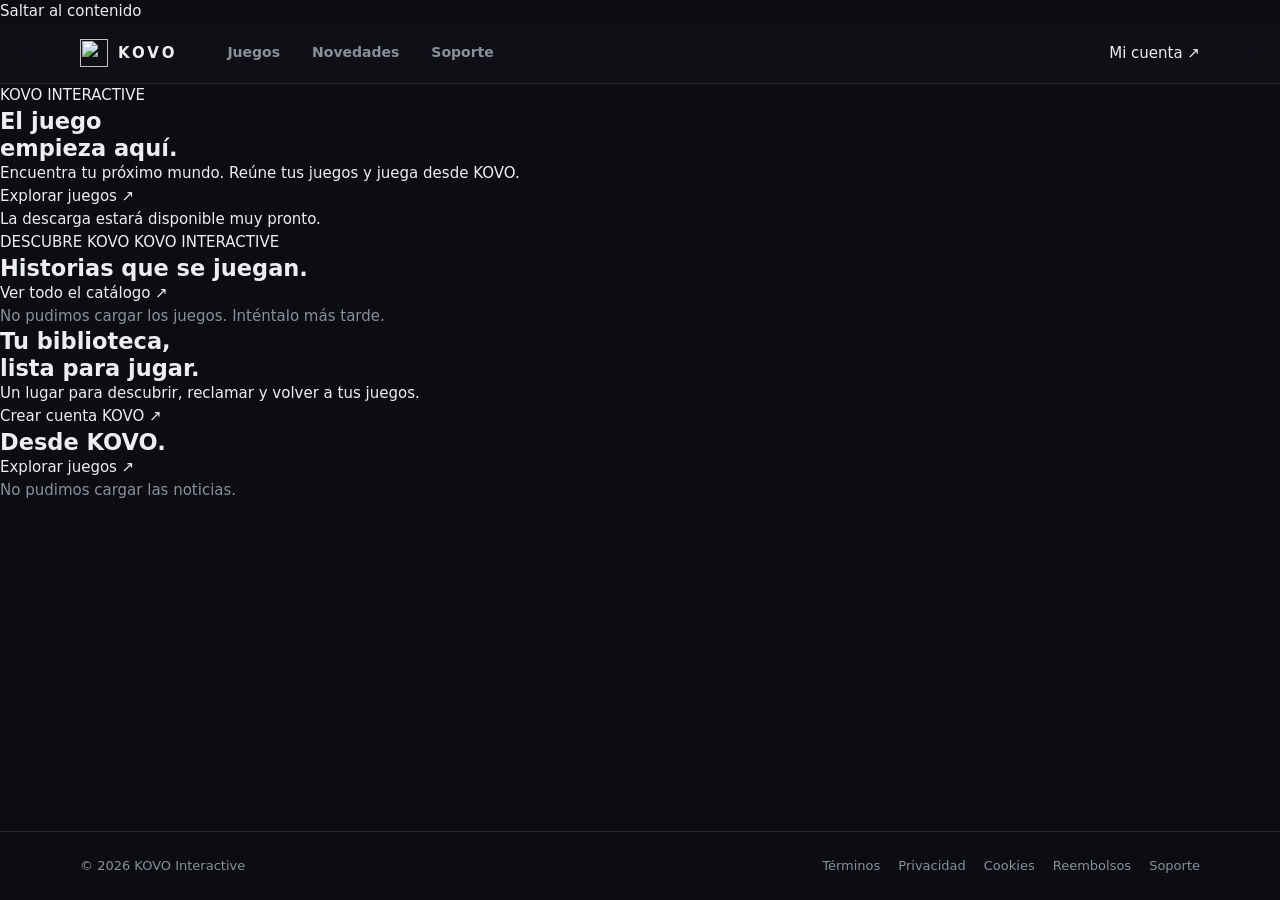
==== index.html @ 7019380d "Actualiza portada y páginas KOVO Rediseño editorial, políticas legales, formularios y conexión al pr" ====
<!doctype html>
<html lang="es">
<head>
<meta charset="utf-8">
<meta http-equiv="Content-Security-Policy" content="default-src 'none'; script-src 'self'; style-src 'self'; img-src 'self' data: https://*.supabase.co; connect-src https://*.supabase.co; base-uri 'none'; form-action 'none'">
<meta name="viewport" content="width=device-width, initial-scale=1">
<meta name="referrer" content="no-referrer">
<meta name="description" content="Descubre los mundos y juegos disponibles en KOVO Interactive.">
<meta name="theme-color" content="#08090b">
<link rel="canonical" href="https://estudio44x.github.io/kovo/">
<title>KOVO Interactive — Juegos para descubrir</title>
<link rel="icon" type="image/png" href="assets/kovo-mark.png">
<link rel="stylesheet" href="css/site.css">
</head>
<body class="home-page">
<a class="skip-link" href="#contenido">Saltar al contenido</a>
<header class="top">
  <div class="wrap">
    <a class="brand" href="index.html" aria-label="KOVO Interactive, inicio"><img src="assets/kovo-mark.png" alt="" width="32" height="32"><span>KOVO</span></a>
    <nav aria-label="Principal"><a href="games.html">Juegos</a><a href="#newswire">Novedades</a><a href="support.html">Soporte</a></nav>
    <div class="right"><a class="account-link" id="nav-account" href="account.html">Mi cuenta <span aria-hidden="true">↗</span></a><a class="header-download" id="header-dl" aria-label="Descargar launcher KOVO" hidden>Launcher <span aria-hidden="true">↓</span></a></div>
  </div>
</header>
<main id="contenido">
  <section class="showreel" aria-label="Juegos destacados">
    <div class="showreel-media" id="showreel-media">
      <img id="showreel-image" src="assets/kovo-wordmark-stage.png" alt="" fetchpriority="high">
      <img class="showreel-mark" src="assets/kovo-launcher-mark.png" alt="" aria-hidden="true">
      <div class="showreel-tone" aria-hidden="true"></div>
    </div>
    <div class="showreel-copy" id="showreel-copy">
      <p class="showreel-label" id="showreel-label">KOVO INTERACTIVE</p>
      <h1 id="showreel-title">El juego<br>empieza aquí.</h1>
      <p class="showreel-description" id="showreel-description">Encuentra tu próximo mundo. Reúne tus juegos y juega desde KOVO.</p>
      <div class="showreel-actions"><a class="pill-action pill-light" href="games.html">Explorar juegos <span aria-hidden="true">↗</span></a><a class="pill-action pill-outline" id="dl" hidden>Descargar launcher <span aria-hidden="true">↓</span></a></div>
      <p class="download-note" id="dl-hint" aria-live="polite"></p>
    </div>
    <div class="showreel-controls" id="showreel-controls" hidden aria-label="Controles de juegos destacados">
      <button class="reel-arrow" id="reel-prev" type="button" aria-label="Juego anterior"><span aria-hidden="true">←</span></button>
      <div class="reel-pagination" id="reel-pagination" role="group" aria-label="Seleccionar juego destacado"></div>
      <button class="reel-arrow" id="reel-next" type="button" aria-label="Siguiente juego"><span aria-hidden="true">→</span></button>
      <button class="reel-toggle" id="reel-toggle" type="button" aria-label="Pausar rotación automática" aria-pressed="false"><span aria-hidden="true">Ⅱ</span></button>
    </div>
    <a class="scroll-hint" href="#worlds"><span>DESCUBRE KOVO</span><span class="scroll-hint-line" aria-hidden="true"></span></a>
    <span class="showreel-count" id="showreel-count" aria-hidden="true">KOVO <span>INTERACTIVE</span></span>
  </section>

  <section class="worlds-section" id="worlds" aria-labelledby="worlds-title">
    <div class="section-intro" data-reveal>
      <h2 id="worlds-title">Historias que se juegan.</h2>
      <a class="text-action compact" href="games.html">Ver todo el catálogo <span aria-hidden="true">↗</span></a>
    </div>
    <div id="featured" class="world-list" aria-live="polite"><p class="loading-line">Cargando juegos <span aria-hidden="true">···</span></p></div>
  </section>

  <section class="library-stage" data-reveal aria-labelledby="library-title">
    <img class="library-wordmark" src="assets/kovo-wordmark-stage.png" alt="" loading="lazy">
    <div class="library-stage-shade" aria-hidden="true"></div>
    <div class="library-stage-copy"><h2 id="library-title">Tu biblioteca,<br>lista para jugar.</h2><p>Un lugar para descubrir, reclamar y volver a tus juegos.</p><a class="pill-action pill-light" href="account.html">Crear cuenta KOVO <span aria-hidden="true">↗</span></a></div>
  </section>

  <section class="dispatch-section" id="newswire" aria-labelledby="dispatch-title">
    <div class="section-intro" data-reveal><h2 id="dispatch-title">Desde KOVO.</h2><a class="text-action compact" href="games.html">Explorar juegos <span aria-hidden="true">↗</span></a></div>
    <div id="news" class="dispatch-list" aria-live="polite"><p class="loading-line">Cargando novedades <span aria-hidden="true">···</span></p></div>
  </section>
</main>
<footer><div class="wrap"><span>&copy; 2026 KOVO Interactive</span><nav aria-label="Información"><a href="legal.html#terminos">Términos</a><a href="legal.html#privacidad">Privacidad</a><a href="legal.html#cookies">Cookies</a><a href="legal.html#reembolsos">Reembolsos</a><a href="support.html">Soporte</a><a id="discord-link" href="#">Discord</a></nav></div></footer>
<script src="js/config.js"></script><script src="js/api.js"></script><script src="js/home.js"></script>
</body>
</html>
---- css/site.css ----
:root{
  --bg:#0c0d10;--bg2:#111216;--card:#16171c;--card2:#1d1f25;--line:#262830;--line2:#33363f;
  --txt:#eceef2;--mut:#8b8f9a;--acc:#4c8dff;--acc2:#6aa0ff;--ok:#3fb950;--err:#f85149;--r:8px;
  --ease:cubic-bezier(.22,1,.36,1);
}
*{box-sizing:border-box;margin:0;padding:0}
html{scroll-behavior:smooth}
body{background:var(--bg);color:var(--txt);font:15px/1.55 'Segoe UI',system-ui,-apple-system,sans-serif;min-height:100vh;display:flex;flex-direction:column}
img{display:block;max-width:100%}
a{color:inherit;text-decoration:none}
button{font:inherit;color:inherit;background:none;border:0;cursor:pointer}
main{flex:1}
.wrap{width:min(1120px,100% - 40px);margin-inline:auto}
.muted{color:var(--mut)}
h1,h2,h3{line-height:1.2}

/* Barra superior */
.top{position:sticky;top:0;z-index:20;background:rgba(17,18,22,.88);backdrop-filter:blur(12px);border-bottom:1px solid var(--line)}
.top .wrap{display:flex;align-items:center;gap:28px;height:60px}
.brand{display:flex;align-items:center;gap:10px;font-weight:700;letter-spacing:.2em}
.brand img{width:28px;height:28px}
.top nav{display:flex;gap:4px;margin-left:8px}
.top nav a{padding:8px 14px;border-radius:6px;color:var(--mut);font-weight:600;font-size:14px;transition:color .2s,background .2s}
.top nav a:hover,.top nav a[aria-current]{color:var(--txt)}
.top nav a[aria-current]{background:var(--card2)}
.top .right{margin-left:auto;display:flex;gap:10px;align-items:center}

/* Botones */
.btn{display:inline-flex;align-items:center;justify-content:center;padding:11px 22px;border-radius:6px;font-weight:600;background:var(--card2);border:1px solid var(--line2);transition:background .2s,transform .15s,border-color .2s;cursor:pointer}
.btn:hover{background:#262830;border-color:#454955}
.btn:active{transform:scale(.98)}
.btn.primary{background:var(--acc);border-color:var(--acc);color:#06142e}
.btn.primary:hover{background:var(--acc2);border-color:var(--acc2)}
.btn.small{padding:7px 14px;font-size:13px}
.btn.block{width:100%}
.btn[disabled],.btn.disabled{opacity:.45;pointer-events:none}
.link{color:var(--mut);font-size:14px;transition:color .2s}
.link:hover{color:var(--txt)}
.link[disabled]{opacity:.5;pointer-events:none}

/* Inicio */
.hero{position:relative;overflow:hidden;padding:96px 0 84px;border-bottom:1px solid var(--line);background:linear-gradient(160deg,#14161c,#0c0d10)}
.hero::before{content:'';position:absolute;inset:0;background:repeating-linear-gradient(115deg,transparent 0 46px,rgba(255,255,255,.025) 46px 47px)}
.hero .wrap{position:relative;display:flex;flex-direction:column;gap:18px;animation:rise .7s var(--ease) both}
.eyebrow{color:var(--acc);font-size:12px;font-weight:700;letter-spacing:.2em;text-transform:uppercase}
.hero h1{font-size:clamp(34px,6vw,60px);font-weight:700;max-width:760px}
.lead{color:#c3c6ce;font-size:18px;max-width:560px}
.cta{display:flex;gap:12px;flex-wrap:wrap;margin-top:8px}
.block{padding:56px 0 8px}
.block h2{font-size:22px;margin-bottom:20px}
.feats{display:grid;grid-template-columns:repeat(auto-fit,minmax(240px,1fr));gap:16px}
.feat{background:var(--card);border:1px solid var(--line);border-radius:var(--r);padding:22px}
.feat h3{font-size:16px;margin-bottom:6px}.feat p{color:var(--mut);font-size:14px}
@keyframes rise{from{opacity:0;transform:translateY(14px)}to{opacity:1;transform:none}}

/* Tarjetas */
.grid{display:grid;grid-template-columns:repeat(auto-fill,minmax(240px,1fr));gap:18px}
.grid.small{grid-template-columns:repeat(auto-fill,minmax(170px,1fr));gap:14px}
.card{background:var(--card);border:1px solid var(--line);border-radius:var(--r);overflow:hidden;display:flex;flex-direction:column;transition:transform .25s var(--ease),border-color .25s}
a.card:hover,.card:hover{transform:translateY(-3px);border-color:var(--line2)}
.cover{position:relative;aspect-ratio:3/4;overflow:hidden;background:var(--card2)}
.grid.small .cover{aspect-ratio:16/10}
.cover img{width:100%;height:100%;object-fit:cover;transition:transform .5s var(--ease)}
.card:hover .cover img{transform:scale(1.04)}
.ph{display:grid;place-items:center;width:100%;height:100%;background:var(--card2);color:var(--mut);font-weight:700;font-size:34px}
.badge{position:absolute;top:10px;left:10px;font-size:10.5px;font-weight:700;padding:3px 9px;border-radius:3px;background:rgba(12,13,16,.85);letter-spacing:.08em;text-transform:uppercase}
.badge.free{background:#e6eaf0;color:#0c0d10}
.body{padding:14px;display:flex;flex-direction:column;gap:5px;flex:1}
.body h3{font-size:16px}.meta{color:var(--mut);font-size:13px}.desc{color:var(--mut);font-size:13px;flex:1}
.row{display:flex;align-items:center;justify-content:space-between;gap:10px;margin-top:8px}
.price{font-weight:600}
.tag{font-size:12px;color:var(--mut);border:1px solid var(--line2);border-radius:4px;padding:3px 8px}
.news{display:grid;grid-template-columns:repeat(auto-fit,minmax(280px,1fr));gap:16px}
.news-item{background:var(--card);border:1px solid var(--line);border-radius:var(--r);padding:20px}
.news-item time{color:var(--acc);font-size:12px;font-weight:700;letter-spacing:.1em}
.news-item h3{margin:6px 0;font-size:17px}.news-item p{color:var(--mut);font-size:14px}

/* Páginas internas */
.page{padding:44px 0 24px}
.page h1{font-size:30px;margin-bottom:6px}
.chips{display:flex;gap:8px;margin:20px 0 24px;flex-wrap:wrap}
.chip{padding:7px 16px;border-radius:999px;border:1px solid var(--line2);color:var(--mut);font-weight:600;font-size:14px;transition:all .2s}
.chip:hover{color:var(--txt)}.chip.on{background:var(--card2);color:var(--txt);border-color:var(--acc)}
.note{min-height:22px;margin-bottom:10px;font-size:14px}.note.ok{color:var(--ok)}.note.err{color:var(--err)}

/* Cuenta */
.narrow{width:min(440px,100% - 40px);margin:48px auto}
.panel{background:var(--card);border:1px solid var(--line);border-radius:var(--r);padding:26px;display:flex;flex-direction:column;gap:14px;animation:rise .4s var(--ease) both}
.panel h1{font-size:24px}.panel h2{font-size:18px}
.lbl{display:flex;flex-direction:column;gap:6px;font-size:12px;color:var(--mut);letter-spacing:.06em;text-transform:uppercase}
.field{width:100%;padding:11px 13px;border-radius:6px;background:var(--bg);border:1px solid var(--line2);color:var(--txt);font:inherit;font-size:15px;outline:none;transition:border-color .2s}
.field:focus{border-color:var(--acc)}
.field.code{font-size:20px;letter-spacing:.4em;text-align:center}
.field.upper{text-transform:uppercase}
.form-msg{min-height:18px;font-size:13.5px;color:var(--err)}.form-msg.ok{color:var(--ok)}
.links{display:flex;justify-content:space-between;gap:12px}
.dash{display:grid;grid-template-columns:1fr 1fr;gap:18px}
.dash .wide{grid-column:1/-1}
.row-btn{display:flex;gap:10px;flex-wrap:wrap}
.inline{display:flex;gap:10px;align-items:flex-end}.inline .lbl{flex:1}
details{background:var(--card);border:1px solid var(--line);border-radius:var(--r);padding:16px 20px;margin-bottom:10px}
summary{cursor:pointer;font-weight:600}
details p{color:var(--mut);margin-top:10px}
.prose{width:min(760px,100% - 40px)}
.legal h2{font-size:18px;margin:22px 0 6px}.legal p{color:var(--mut)}

/* Pie */
footer{border-top:1px solid var(--line);margin-top:64px;padding:24px 0;color:var(--mut);font-size:13px}
footer .wrap{display:flex;justify-content:space-between;gap:16px;flex-wrap:wrap}
footer nav{display:flex;gap:18px}
footer a:hover{color:var(--txt)}

@media (max-width:760px){
  .top .wrap{flex-wrap:wrap;height:auto;padding:10px 0;gap:6px 12px}
  .top nav{order:3;width:100%;margin:0;overflow-x:auto}
  .hero{padding:64px 0 56px}
  .dash{grid-template-columns:1fr}
  .inline{flex-direction:column;align-items:stretch}
}
@media (prefers-reduced-motion:reduce){*{animation:none!important;transition:none!important}}
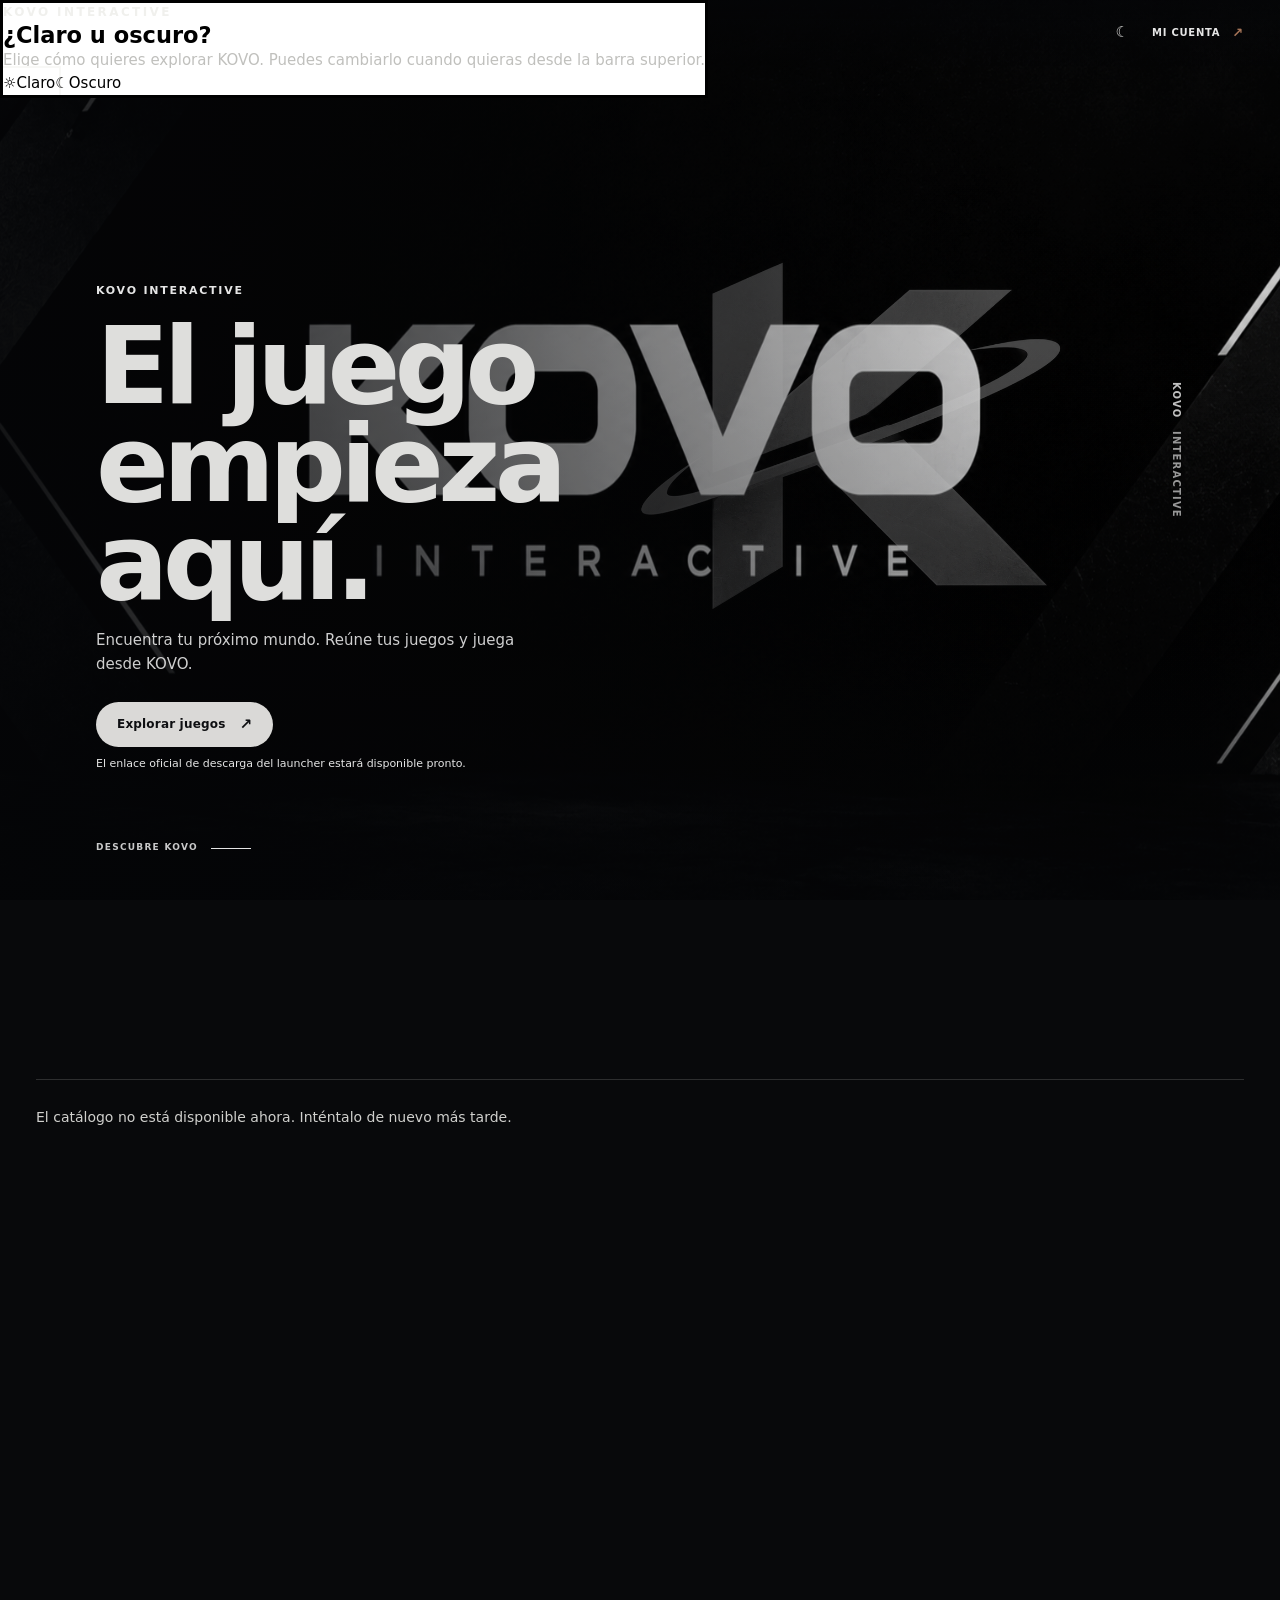
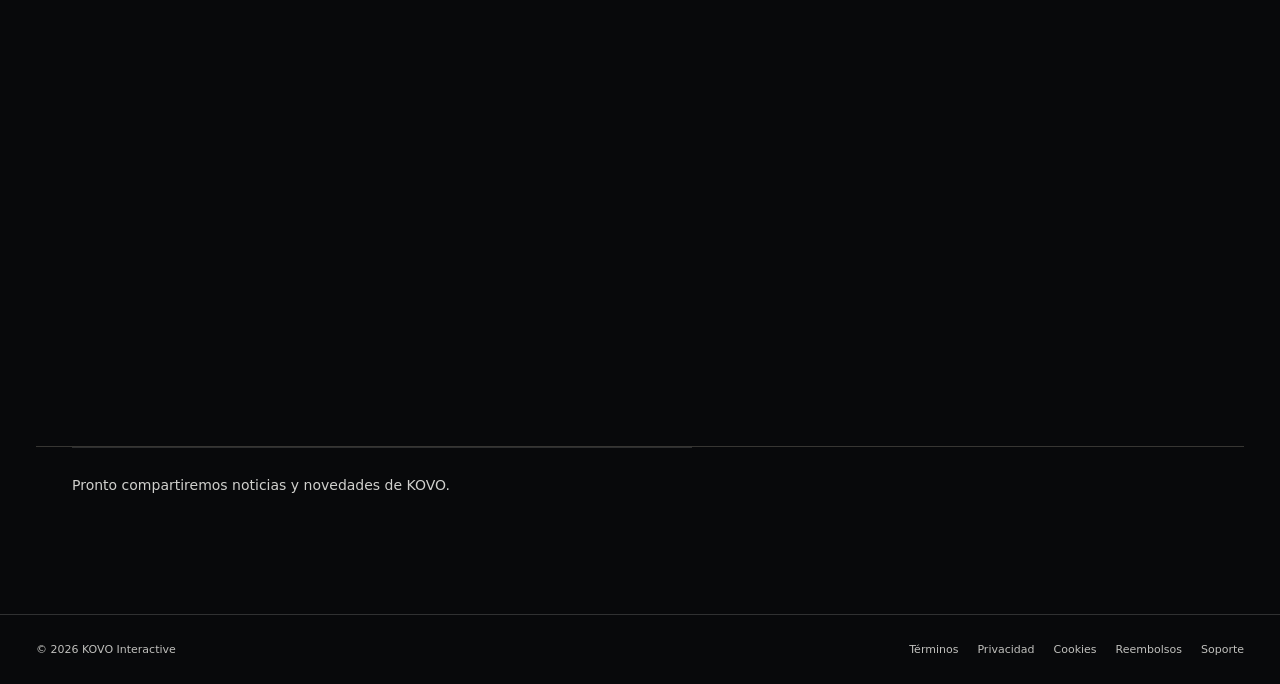
==== commit e49bff14: "Improve account dashboard and add theme choice" ====
--- a/index.html
+++ b/index.html
@@ -10,6 +10,7 @@
 <link rel="canonical" href="https://estudio44x.github.io/kovo/">
 <title>KOVO Interactive — Juegos para descubrir</title>
 <link rel="icon" type="image/png" href="assets/kovo-mark.png">
+<script src="js/theme.js"></script>
 <link rel="stylesheet" href="css/site.css">
 </head>
 <body class="home-page">
@@ -68,3 +69,4 @@
 <script src="js/config.js"></script><script src="js/api.js"></script><script src="js/home.js"></script>
 </body>
 </html>
+
--- a/css/site.css
+++ b/css/site.css
@@ -1,120 +1,457 @@
-:root{
-  --bg:#0c0d10;--bg2:#111216;--card:#16171c;--card2:#1d1f25;--line:#262830;--line2:#33363f;
-  --txt:#eceef2;--mut:#8b8f9a;--acc:#4c8dff;--acc2:#6aa0ff;--ok:#3fb950;--err:#f85149;--r:8px;
-  --ease:cubic-bezier(.22,1,.36,1);
-}
-*{box-sizing:border-box;margin:0;padding:0}
-html{scroll-behavior:smooth}
-body{background:var(--bg);color:var(--txt);font:15px/1.55 'Segoe UI',system-ui,-apple-system,sans-serif;min-height:100vh;display:flex;flex-direction:column}
-img{display:block;max-width:100%}
-a{color:inherit;text-decoration:none}
-button{font:inherit;color:inherit;background:none;border:0;cursor:pointer}
-main{flex:1}
-.wrap{width:min(1120px,100% - 40px);margin-inline:auto}
-.muted{color:var(--mut)}
-h1,h2,h3{line-height:1.2}
-
-/* Barra superior */
-.top{position:sticky;top:0;z-index:20;background:rgba(17,18,22,.88);backdrop-filter:blur(12px);border-bottom:1px solid var(--line)}
-.top .wrap{display:flex;align-items:center;gap:28px;height:60px}
-.brand{display:flex;align-items:center;gap:10px;font-weight:700;letter-spacing:.2em}
-.brand img{width:28px;height:28px}
-.top nav{display:flex;gap:4px;margin-left:8px}
-.top nav a{padding:8px 14px;border-radius:6px;color:var(--mut);font-weight:600;font-size:14px;transition:color .2s,background .2s}
-.top nav a:hover,.top nav a[aria-current]{color:var(--txt)}
-.top nav a[aria-current]{background:var(--card2)}
-.top .right{margin-left:auto;display:flex;gap:10px;align-items:center}
-
-/* Botones */
-.btn{display:inline-flex;align-items:center;justify-content:center;padding:11px 22px;border-radius:6px;font-weight:600;background:var(--card2);border:1px solid var(--line2);transition:background .2s,transform .15s,border-color .2s;cursor:pointer}
-.btn:hover{background:#262830;border-color:#454955}
-.btn:active{transform:scale(.98)}
-.btn.primary{background:var(--acc);border-color:var(--acc);color:#06142e}
-.btn.primary:hover{background:var(--acc2);border-color:var(--acc2)}
-.btn.small{padding:7px 14px;font-size:13px}
-.btn.block{width:100%}
-.btn[disabled],.btn.disabled{opacity:.45;pointer-events:none}
-.link{color:var(--mut);font-size:14px;transition:color .2s}
-.link:hover{color:var(--txt)}
-.link[disabled]{opacity:.5;pointer-events:none}
-
-/* Inicio */
-.hero{position:relative;overflow:hidden;padding:96px 0 84px;border-bottom:1px solid var(--line);background:linear-gradient(160deg,#14161c,#0c0d10)}
-.hero::before{content:'';position:absolute;inset:0;background:repeating-linear-gradient(115deg,transparent 0 46px,rgba(255,255,255,.025) 46px 47px)}
-.hero .wrap{position:relative;display:flex;flex-direction:column;gap:18px;animation:rise .7s var(--ease) both}
-.eyebrow{color:var(--acc);font-size:12px;font-weight:700;letter-spacing:.2em;text-transform:uppercase}
-.hero h1{font-size:clamp(34px,6vw,60px);font-weight:700;max-width:760px}
-.lead{color:#c3c6ce;font-size:18px;max-width:560px}
-.cta{display:flex;gap:12px;flex-wrap:wrap;margin-top:8px}
-.block{padding:56px 0 8px}
-.block h2{font-size:22px;margin-bottom:20px}
-.feats{display:grid;grid-template-columns:repeat(auto-fit,minmax(240px,1fr));gap:16px}
-.feat{background:var(--card);border:1px solid var(--line);border-radius:var(--r);padding:22px}
-.feat h3{font-size:16px;margin-bottom:6px}.feat p{color:var(--mut);font-size:14px}
-@keyframes rise{from{opacity:0;transform:translateY(14px)}to{opacity:1;transform:none}}
-
-/* Tarjetas */
-.grid{display:grid;grid-template-columns:repeat(auto-fill,minmax(240px,1fr));gap:18px}
-.grid.small{grid-template-columns:repeat(auto-fill,minmax(170px,1fr));gap:14px}
-.card{background:var(--card);border:1px solid var(--line);border-radius:var(--r);overflow:hidden;display:flex;flex-direction:column;transition:transform .25s var(--ease),border-color .25s}
-a.card:hover,.card:hover{transform:translateY(-3px);border-color:var(--line2)}
-.cover{position:relative;aspect-ratio:3/4;overflow:hidden;background:var(--card2)}
-.grid.small .cover{aspect-ratio:16/10}
-.cover img{width:100%;height:100%;object-fit:cover;transition:transform .5s var(--ease)}
-.card:hover .cover img{transform:scale(1.04)}
-.ph{display:grid;place-items:center;width:100%;height:100%;background:var(--card2);color:var(--mut);font-weight:700;font-size:34px}
-.badge{position:absolute;top:10px;left:10px;font-size:10.5px;font-weight:700;padding:3px 9px;border-radius:3px;background:rgba(12,13,16,.85);letter-spacing:.08em;text-transform:uppercase}
-.badge.free{background:#e6eaf0;color:#0c0d10}
-.body{padding:14px;display:flex;flex-direction:column;gap:5px;flex:1}
-.body h3{font-size:16px}.meta{color:var(--mut);font-size:13px}.desc{color:var(--mut);font-size:13px;flex:1}
-.row{display:flex;align-items:center;justify-content:space-between;gap:10px;margin-top:8px}
-.price{font-weight:600}
-.tag{font-size:12px;color:var(--mut);border:1px solid var(--line2);border-radius:4px;padding:3px 8px}
-.news{display:grid;grid-template-columns:repeat(auto-fit,minmax(280px,1fr));gap:16px}
-.news-item{background:var(--card);border:1px solid var(--line);border-radius:var(--r);padding:20px}
-.news-item time{color:var(--acc);font-size:12px;font-weight:700;letter-spacing:.1em}
-.news-item h3{margin:6px 0;font-size:17px}.news-item p{color:var(--mut);font-size:14px}
-
-/* Páginas internas */
-.page{padding:44px 0 24px}
-.page h1{font-size:30px;margin-bottom:6px}
-.chips{display:flex;gap:8px;margin:20px 0 24px;flex-wrap:wrap}
-.chip{padding:7px 16px;border-radius:999px;border:1px solid var(--line2);color:var(--mut);font-weight:600;font-size:14px;transition:all .2s}
-.chip:hover{color:var(--txt)}.chip.on{background:var(--card2);color:var(--txt);border-color:var(--acc)}
-.note{min-height:22px;margin-bottom:10px;font-size:14px}.note.ok{color:var(--ok)}.note.err{color:var(--err)}
-
-/* Cuenta */
-.narrow{width:min(440px,100% - 40px);margin:48px auto}
-.panel{background:var(--card);border:1px solid var(--line);border-radius:var(--r);padding:26px;display:flex;flex-direction:column;gap:14px;animation:rise .4s var(--ease) both}
-.panel h1{font-size:24px}.panel h2{font-size:18px}
-.lbl{display:flex;flex-direction:column;gap:6px;font-size:12px;color:var(--mut);letter-spacing:.06em;text-transform:uppercase}
-.field{width:100%;padding:11px 13px;border-radius:6px;background:var(--bg);border:1px solid var(--line2);color:var(--txt);font:inherit;font-size:15px;outline:none;transition:border-color .2s}
-.field:focus{border-color:var(--acc)}
-.field.code{font-size:20px;letter-spacing:.4em;text-align:center}
-.field.upper{text-transform:uppercase}
-.form-msg{min-height:18px;font-size:13.5px;color:var(--err)}.form-msg.ok{color:var(--ok)}
-.links{display:flex;justify-content:space-between;gap:12px}
-.dash{display:grid;grid-template-columns:1fr 1fr;gap:18px}
-.dash .wide{grid-column:1/-1}
-.row-btn{display:flex;gap:10px;flex-wrap:wrap}
-.inline{display:flex;gap:10px;align-items:flex-end}.inline .lbl{flex:1}
-details{background:var(--card);border:1px solid var(--line);border-radius:var(--r);padding:16px 20px;margin-bottom:10px}
-summary{cursor:pointer;font-weight:600}
-details p{color:var(--mut);margin-top:10px}
-.prose{width:min(760px,100% - 40px)}
-.legal h2{font-size:18px;margin:22px 0 6px}.legal p{color:var(--mut)}
-
-/* Pie */
-footer{border-top:1px solid var(--line);margin-top:64px;padding:24px 0;color:var(--mut);font-size:13px}
-footer .wrap{display:flex;justify-content:space-between;gap:16px;flex-wrap:wrap}
-footer nav{display:flex;gap:18px}
-footer a:hover{color:var(--txt)}
-
-@media (max-width:760px){
-  .top .wrap{flex-wrap:wrap;height:auto;padding:10px 0;gap:6px 12px}
-  .top nav{order:3;width:100%;margin:0;overflow-x:auto}
-  .hero{padding:64px 0 56px}
-  .dash{grid-template-columns:1fr}
-  .inline{flex-direction:column;align-items:stretch}
-}
-@media (prefers-reduced-motion:reduce){*{animation:none!important;transition:none!important}}
+:root{
+  --bg:#0c0d10;--bg2:#111216;--card:#16171c;--card2:#1d1f25;--line:#262830;--line2:#33363f;
+  --txt:#eceef2;--mut:#8b8f9a;--acc:#4c8dff;--acc2:#6aa0ff;--ok:#3fb950;--err:#f85149;--r:8px;
+  --ease:cubic-bezier(.22,1,.36,1);
+}
+*{box-sizing:border-box;margin:0;padding:0}
+html{scroll-behavior:smooth}
+body{background:var(--bg);color:var(--txt);font:15px/1.55 'Segoe UI',system-ui,-apple-system,sans-serif;min-height:100vh;display:flex;flex-direction:column}
+img{display:block;max-width:100%}
+a{color:inherit;text-decoration:none}
+button{font:inherit;color:inherit;background:none;border:0;cursor:pointer}
+main{flex:1}
+.wrap{width:min(1120px,100% - 40px);margin-inline:auto}
+.muted{color:var(--mut)}
+h1,h2,h3{line-height:1.2}
+
+/* Barra superior */
+.top{position:sticky;top:0;z-index:20;background:rgba(17,18,22,.88);backdrop-filter:blur(12px);border-bottom:1px solid var(--line)}
+.top .wrap{display:flex;align-items:center;gap:28px;height:60px}
+.brand{display:flex;align-items:center;gap:10px;font-weight:700;letter-spacing:.2em}
+.brand img{width:28px;height:28px}
+.top nav{display:flex;gap:4px;margin-left:8px}
+.top nav a{padding:8px 14px;border-radius:6px;color:var(--mut);font-weight:600;font-size:14px;transition:color .2s,background .2s}
+.top nav a:hover,.top nav a[aria-current]{color:var(--txt)}
+.top nav a[aria-current]{background:var(--card2)}
+.top .right{margin-left:auto;display:flex;gap:10px;align-items:center}
+
+/* Botones */
+.btn{display:inline-flex;align-items:center;justify-content:center;padding:11px 22px;border-radius:6px;font-weight:600;background:var(--card2);border:1px solid var(--line2);transition:background .2s,transform .15s,border-color .2s;cursor:pointer}
+.btn:hover{background:#262830;border-color:#454955}
+.btn:active{transform:scale(.98)}
+.btn.primary{background:var(--acc);border-color:var(--acc);color:#06142e}
+.btn.primary:hover{background:var(--acc2);border-color:var(--acc2)}
+.btn.small{padding:7px 14px;font-size:13px}
+.btn.block{width:100%}
+.btn[disabled],.btn.disabled{opacity:.45;pointer-events:none}
+.link{color:var(--mut);font-size:14px;transition:color .2s}
+.link:hover{color:var(--txt)}
+.link[disabled]{opacity:.5;pointer-events:none}
+
+/* Inicio */
+.hero{position:relative;overflow:hidden;padding:96px 0 84px;border-bottom:1px solid var(--line);background:linear-gradient(160deg,#14161c,#0c0d10)}
+.hero::before{content:'';position:absolute;inset:0}
+.hero .wrap{position:relative;display:flex;flex-direction:column;gap:18px}
+.eyebrow{color:var(--acc);font-size:12px;font-weight:700;letter-spacing:.2em;text-transform:uppercase}
+.hero h1{font-size:clamp(34px,6vw,60px);font-weight:700;max-width:760px}
+.lead{color:#c3c6ce;font-size:18px;max-width:560px}
+.cta{display:flex;gap:12px;flex-wrap:wrap;margin-top:8px}
+.block{padding:56px 0 8px}
+.block h2{font-size:22px;margin-bottom:20px}
+.feats{display:grid;grid-template-columns:repeat(auto-fit,minmax(240px,1fr));gap:16px}
+.feat{background:var(--card);border:1px solid var(--line);border-radius:var(--r);padding:22px}
+.feat h3{font-size:16px;margin-bottom:6px}.feat p{color:var(--mut);font-size:14px}
+@keyframes rise{from{opacity:0;transform:translateY(14px)}to{opacity:1;transform:none}}
+
+/* Tarjetas */
+.grid{display:grid;grid-template-columns:repeat(auto-fill,minmax(240px,1fr));gap:18px}
+.grid.small{grid-template-columns:repeat(auto-fill,minmax(170px,1fr));gap:14px}
+.card{background:var(--card);border:1px solid var(--line);border-radius:var(--r);overflow:hidden;display:flex;flex-direction:column;transition:transform .25s var(--ease),border-color .25s}
+a.card:hover,.card:hover{transform:translateY(-3px);border-color:var(--line2)}
+.cover{position:relative;aspect-ratio:3/4;overflow:hidden;background:var(--card2)}
+.grid.small .cover{aspect-ratio:16/10}
+.cover img{width:100%;height:100%;object-fit:cover;transition:transform .5s var(--ease)}
+.card:hover .cover img{transform:scale(1.04)}
+.ph{display:grid;place-items:center;width:100%;height:100%;background:var(--card2);color:var(--mut);font-weight:700;font-size:34px}
+.badge{position:absolute;top:10px;left:10px;font-size:10.5px;font-weight:700;padding:3px 9px;border-radius:3px;background:rgba(12,13,16,.85);letter-spacing:.08em;text-transform:uppercase}
+.badge.free{background:#e6eaf0;color:#0c0d10}
+.body{padding:14px;display:flex;flex-direction:column;gap:5px;flex:1}
+.body h3{font-size:16px}.meta{color:var(--mut);font-size:13px}.desc{color:var(--mut);font-size:13px;flex:1}
+.row{display:flex;align-items:center;justify-content:space-between;gap:10px;margin-top:8px}
+.price{font-weight:600}
+.tag{font-size:12px;color:var(--mut);border:1px solid var(--line2);border-radius:4px;padding:3px 8px}
+.news{display:grid;grid-template-columns:repeat(auto-fit,minmax(280px,1fr));gap:16px}
+.news-item{background:var(--card);border:1px solid var(--line);border-radius:var(--r);padding:20px}
+.news-item time{color:var(--acc);font-size:12px;font-weight:700;letter-spacing:.1em}
+.news-item h3{margin:6px 0;font-size:17px}.news-item p{color:var(--mut);font-size:14px}
+
+/* Páginas internas */
+.page{padding:44px 0 24px}
+.page h1{font-size:30px;margin-bottom:6px}
+.chips{display:flex;gap:8px;margin:20px 0 24px;flex-wrap:wrap}
+.chip{padding:7px 16px;border-radius:999px;border:1px solid var(--line2);color:var(--mut);font-weight:600;font-size:14px;transition:all .2s}
+.chip:hover{color:var(--txt)}.chip.on{background:var(--card2);color:var(--txt);border-color:var(--acc)}
+.note{min-height:22px;margin-bottom:10px;font-size:14px}.note.ok{color:var(--ok)}.note.err{color:var(--err)}
+
+/* Cuenta */
+.narrow{width:min(440px,100% - 40px);margin:48px auto}
+.panel{background:var(--card);border:1px solid var(--line);border-radius:var(--r);padding:26px;display:flex;flex-direction:column;gap:14px;animation:rise .4s var(--ease) both}
+.panel h1{font-size:24px}.panel h2{font-size:18px}
+.lbl{display:flex;flex-direction:column;gap:6px;font-size:12px;color:var(--mut);letter-spacing:.06em;text-transform:uppercase}
+.field{width:100%;padding:11px 13px;border-radius:6px;background:var(--bg);border:1px solid var(--line2);color:var(--txt);font:inherit;font-size:15px;outline:none;transition:border-color .2s}
+.field:focus{border-color:var(--acc)}
+.field.code{font-size:20px;letter-spacing:.4em;text-align:center}
+.field.upper{text-transform:uppercase}
+.form-msg{min-height:18px;font-size:13.5px;color:var(--err)}.form-msg.ok{color:var(--ok)}
+.legal-checks{display:grid;gap:10px;margin:2px 0 4px}
+.legal-check{display:flex;align-items:flex-start;gap:10px;color:var(--mut);font-size:13px;line-height:1.45}
+.legal-check input{width:17px;height:17px;flex:0 0 auto;margin-top:1px;accent-color:var(--acc)}
+.legal-check a{color:var(--txt);text-decoration:underline;text-underline-offset:3px}
+.links{display:flex;justify-content:space-between;gap:12px}
+.dash{display:grid;grid-template-columns:1fr 1fr;gap:18px}
+.dash .wide{grid-column:1/-1}
+.row-btn{display:flex;gap:10px;flex-wrap:wrap}
+.inline{display:flex;gap:10px;align-items:flex-end}.inline .lbl{flex:1}
+details{background:var(--card);border:1px solid var(--line);border-radius:var(--r);padding:16px 20px;margin-bottom:10px}
+summary{cursor:pointer;font-weight:600}
+details p{color:var(--mut);margin-top:10px}
+.prose{width:min(760px,100% - 40px)}
+.legal h2{font-size:20px;margin:32px 0 8px;scroll-margin-top:86px}.legal p{color:var(--mut);margin:10px 0;line-height:1.7}.legal strong{color:var(--txt)}
+.legal-index{display:flex;flex-wrap:wrap;gap:8px;margin:24px 0 28px}
+.legal-index a{padding:8px 12px;border:1px solid var(--line2);border-radius:6px;color:var(--mut);font-size:13px;transition:color .2s,border-color .2s,background .2s}
+.legal-index a:hover{color:var(--txt);border-color:var(--acc);background:var(--card)}
+.legal-draft{padding:14px 16px;border:1px solid #76601f;border-radius:8px;background:#211d10;color:#e6c869!important}
+.legal-last-updated{border-top:1px solid var(--line);padding-top:14px;margin-top:32px!important;font-size:12px}
+.embed-editor{display:grid;grid-template-columns:minmax(0,1.2fr) minmax(280px,.8fr);align-items:start;gap:22px}.admin-label .field{font-size:14px;letter-spacing:0;text-transform:none}.embed-textarea{min-height:96px;resize:vertical}.admin-field-head{display:flex;align-items:center;justify-content:space-between;gap:12px}.admin-field-head h3{font-size:15px}.embed-fields{display:grid;gap:10px}.embed-field-row{display:grid;grid-template-columns:1fr 1.5fr auto auto;gap:8px;align-items:center}.embed-field-row .field{min-width:0}.inline-check{display:flex;align-items:center;gap:8px;color:var(--mut);font-size:13px}.inline-check input{accent-color:var(--acc)}.preview-column{position:sticky;top:84px}.preview-column h2{font-size:18px;margin:0 0 12px}.discord-preview{--embed-accent:#4c8dff;border:1px solid var(--line);border-left:4px solid var(--embed-accent);border-radius:4px;background:#232428;padding:16px;min-height:110px;overflow:hidden}.discord-preview h3{font-size:16px;margin:8px 0}.discord-preview h3 a{color:#00a8fc;text-decoration:underline;text-underline-offset:2px}.discord-description{white-space:pre-wrap;color:#dcddde;line-height:1.45;overflow-wrap:anywhere}.discord-author{font-size:13px;font-weight:600;margin-bottom:8px}.discord-preview-fields{display:grid;grid-template-columns:repeat(2,minmax(0,1fr));gap:10px;margin-top:12px}.discord-preview-field{display:flex;flex-direction:column;gap:3px;min-width:0;white-space:pre-wrap;overflow-wrap:anywhere}.discord-preview-field.inline{grid-column:auto}.discord-preview-field:not(.inline){grid-column:1/-1}.discord-preview-field span{color:#dcddde}.discord-image{width:100%;max-height:300px;object-fit:contain;object-position:left;margin-top:12px}.discord-thumbnail{float:right;max-width:80px;max-height:80px;object-fit:contain;margin:0 0 10px 12px}.discord-footer{display:block;color:#aeb0b5;font-size:12px;margin-top:12px}.color-field{height:42px;max-width:90px;padding:4px}.admin-page>h1{font-size:clamp(26px,4vw,38px)}
+
+/* Reveal motion: short, one-way entry with an accessible no-motion fallback. */
+[data-reveal]{opacity:1;transform:none}
+.motion-ready [data-reveal]:not(.is-visible){opacity:0;transform:translateY(16px);transition:opacity 260ms var(--ease),transform 260ms var(--ease)}
+.motion-ready [data-reveal].is-visible{opacity:1;transform:translateY(0)}
+.hero{min-height:min(680px,calc(100svh - 60px));display:flex;align-items:center;background:radial-gradient(ellipse at 78% 44%,rgba(76,141,255,.17),transparent 37%),linear-gradient(150deg,#171a22 0%,#0c0d10 72%)}
+.hero::before{background:linear-gradient(90deg,rgba(12,13,16,.95),rgba(12,13,16,.24))}
+.hero h1{font-size:clamp(42px,8vw,88px);letter-spacing:-.045em;text-transform:uppercase;max-width:900px}
+.hero .lead{max-width:620px;font-size:clamp(16px,2vw,20px)}
+.hero .wrap{animation:rise 540ms var(--ease) both}
+.block{padding-top:72px;padding-bottom:18px}
+.section-head{margin-bottom:22px}.section-head .eyebrow{margin-bottom:8px}.section-head h2{font-size:clamp(26px,4vw,38px);letter-spacing:-.03em}
+.feat{border-radius:3px;background:linear-gradient(145deg,#191b21,#121317);padding:26px;transition:transform 220ms var(--ease),border-color 220ms}
+.feat:hover{border-color:#444854}
+.card{border-radius:3px}.cover img{transition:transform 260ms var(--ease)}
+@media (hover:hover) and (pointer:fine){.feat:hover{transform:translateY(-3px)}}
+.motion-ready [data-reveal]:nth-child(2){transition-delay:35ms}.motion-ready [data-reveal]:nth-child(3){transition-delay:70ms}.motion-ready [data-reveal]:nth-child(4){transition-delay:105ms}
+
+/* Pie */
+footer{border-top:1px solid var(--line);margin-top:64px;padding:24px 0;color:var(--mut);font-size:13px}
+footer .wrap{display:flex;justify-content:space-between;gap:16px;flex-wrap:wrap}
+footer nav{display:flex;gap:18px}
+footer a:hover{color:var(--txt)}
+
+@media (max-width:760px){
+  .top .wrap{flex-wrap:wrap;height:auto;padding:10px 0;gap:6px 12px}
+  .top nav{order:3;width:100%;margin:0;overflow-x:auto}
+  .hero{padding:64px 0 56px}
+  .dash{grid-template-columns:1fr}
+  .inline{flex-direction:column;align-items:stretch}
+  .embed-editor{grid-template-columns:1fr}.preview-column{position:static}.embed-field-row{grid-template-columns:1fr 1fr}.embed-field-row .inline-check,.embed-field-row .remove-field{justify-self:start}
+}
+@media (prefers-reduced-motion:reduce){html{scroll-behavior:auto}*,*::before,*::after{animation-duration:.01ms!important;animation-iteration-count:1!important;transition-duration:.01ms!important}}
+
+/* KOVO discovery page: restrained, cinematic art direction. */
+.home-page{--bg:#10100f;--bg2:#171715;--card:#1a1a18;--card2:#242421;--line:#34332f;--line2:#55524b;--txt:#f4f1eb;--mut:#a29f97;--acc:#e49c70;--acc2:#f2b38b;background:#10100f;color:#f4f1eb;font-family:Inter,'Segoe UI',system-ui,sans-serif;overflow-x:clip}
+.home-page .top{height:64px;background:rgba(16,16,15,.76);border-color:rgba(255,255,255,.1);backdrop-filter:blur(16px)}
+.home-page .top .wrap{height:64px;width:min(1440px,100% - 80px);gap:44px}
+.home-page .brand{letter-spacing:.27em;font-size:14px}
+.home-page .brand img{width:23px;height:23px}
+.home-page .top nav{gap:28px;margin:0}
+.home-page .top nav a{padding:9px 0;border-radius:0;background:none!important;color:#bbb8b1;font-size:12px;font-weight:500;letter-spacing:.09em;text-transform:uppercase}
+.home-page .top nav a:hover,.home-page .top nav a[aria-current]{color:#fff}
+.account-link{font-size:12px;letter-spacing:.06em;color:#dedbd4;text-transform:uppercase}.account-link span{margin-left:5px;color:#e6a17a}
+.cinema-hero{position:relative;isolation:isolate;display:flex;align-items:flex-end;min-height:min(820px,calc(100svh - 64px));padding:120px max(7.5vw,calc((100vw - 1440px)/2)) 124px;overflow:hidden;background:#171716}
+.cinema-art,.hero-shade{position:absolute;inset:0;z-index:-2}
+.cinema-art{background:url('../assets/hero-world.svg') center 47%/cover no-repeat;transform:scale(1.025);animation:world-arrive 1100ms cubic-bezier(.2,.8,.2,1) both;will-change:transform}
+.hero-shade{z-index:-1;background:linear-gradient(90deg,rgba(12,13,13,.84) 0%,rgba(14,14,14,.62) 37%,rgba(20,15,17,.09) 77%),linear-gradient(0deg,rgba(12,13,13,.78),transparent 47%,rgba(12,13,13,.08))}
+.cinema-content{width:min(680px,100%);animation:hero-copy-in 700ms 100ms cubic-bezier(.2,.8,.2,1) both}
+.hero-kicker,.section-kicker{display:flex;align-items:center;gap:11px;color:#e1b08f;font-size:10px;font-weight:650;letter-spacing:.22em;text-transform:uppercase}
+.live-dot{width:6px;height:6px;border-radius:50%;background:#e8a17a;box-shadow:0 0 14px #e8a17a}
+.kicker-rule{height:1px;width:27px;background:rgba(255,255,255,.5)}
+.cinema-hero h1{font-size:clamp(58px,9.2vw,126px);font-weight:560;line-height:.88;letter-spacing:-.075em;text-transform:none;margin:31px 0 25px;max-width:760px}
+.cinema-hero h1 em{font-weight:400;color:#e9ae89;font-family:Georgia,'Times New Roman',serif;letter-spacing:-.06em}
+.cinema-copy{max-width:445px;color:#e0dcd5;font-size:15px;line-height:1.8}
+.hero-actions{display:flex;align-items:center;gap:29px;margin-top:30px}
+.text-action{display:inline-flex;align-items:center;gap:14px;color:#f7f3ec;font-size:12px;font-weight:650;letter-spacing:.11em;text-transform:uppercase;padding-bottom:8px;border-bottom:1px solid #e5a47e;transition:gap 200ms var(--ease),color 200ms}
+.text-action:hover{gap:20px;color:#f0b48f}.text-action span{font-size:15px;color:#e9a981}.text-action.compact{font-size:10px;letter-spacing:.12em}
+.quiet-action{color:#e2ded7;font-size:11px;letter-spacing:.1em;text-transform:uppercase;transition:color 160ms}.quiet-action:hover{color:#efaa80}.quiet-action[aria-disabled=true]{color:#e2ded7;cursor:default}
+.download-note{font-size:11px;color:#eee1d7;min-height:17px;margin-top:10px}
+.scroll-cue{position:absolute;left:max(7.5vw,calc((100vw - 1440px)/2));bottom:33px;display:flex;gap:13px;align-items:center;color:rgba(255,255,255,.76);font-size:8px;letter-spacing:.21em}
+.scroll-cue i{display:block;height:36px;width:1px;background:rgba(255,255,255,.45);transform-origin:top;animation:scroll-line 1.8s ease-in-out infinite}
+.hero-index{position:absolute;right:max(7.5vw,calc((100vw - 1440px)/2));bottom:39px;color:#e8dfd7;font-size:10px;letter-spacing:.14em}.hero-index span{color:#f0aa81;padding:0 5px}
+.worlds-section,.dispatch-section{width:min(1296px,100% - 96px);margin:0 auto;padding:112px 0 36px}
+.section-intro{display:flex;justify-content:space-between;align-items:flex-end;gap:24px;margin-bottom:45px}
+.section-intro .section-kicker,.library-copy .section-kicker{margin-bottom:15px;color:#e4a47c}
+.section-intro h2,.library-copy h2{font-size:clamp(36px,5vw,65px);font-weight:500;letter-spacing:-.055em;line-height:1.02}
+.world-list{display:flex;flex-direction:column;gap:112px}
+.world-feature{display:grid;grid-template-columns:minmax(0,1.3fr) minmax(290px,.7fr);align-items:center;gap:clamp(45px,8vw,132px);min-height:460px}
+.world-feature.reverse{grid-template-columns:minmax(290px,.7fr) minmax(0,1.3fr)}
+.world-feature.reverse .world-image{order:2}.world-feature.reverse .world-copy{order:1}
+.world-image{position:relative;min-height:410px;aspect-ratio:1.6/1;overflow:hidden;background:#222321}
+.world-image::after{position:absolute;content:'';inset:0;background:linear-gradient(145deg,rgba(0,0,0,.03),rgba(0,0,0,.3));pointer-events:none}
+.world-image img{width:100%;height:100%;position:absolute;inset:0;object-fit:cover;transition:filter 300ms,transform 500ms var(--ease);filter:saturate(.86)}
+@media (hover:hover) and (pointer:fine){.world-feature:hover .world-image img{filter:saturate(1);transform:scale(1.015)}}
+.world-copy{padding:28px 0;max-width:470px}
+.world-number{color:#d49b7a;font-size:9px;letter-spacing:.2em;font-weight:650}
+.world-copy h3{font-size:clamp(36px,4vw,58px);font-weight:500;line-height:1;letter-spacing:-.055em;margin:21px 0 12px}
+.world-genre{color:#b8b3aa;font-size:11px;letter-spacing:.14em;text-transform:uppercase}
+.world-description{max-width:370px;color:#b4b0a8;font-size:14px;line-height:1.8;margin-top:23px}
+.world-bottom{display:flex;align-items:center;justify-content:space-between;gap:24px;margin-top:37px;border-top:1px solid #3a3834;padding-top:17px}
+.world-price{font-size:12px;letter-spacing:.06em;color:#f2eee7}
+.catalog-message,.loading-line{color:#aaa69e;border-top:1px solid #373633;padding:26px 0;font-size:13px}
+.loading-line span{color:#e3a27b;letter-spacing:.18em;animation:loading-pulse 1s ease-in-out infinite alternate}
+.library-band{position:relative;isolation:isolate;display:grid;grid-template-columns:1fr 1fr;align-items:center;min-height:535px;overflow:hidden;background:#191a19;padding:70px max(9vw,calc((100vw - 1250px)/2));margin-top:115px}
+.library-band::before{content:'';position:absolute;z-index:-2;inset:0;background:radial-gradient(ellipse at 26% 50%,rgba(179,104,77,.22),transparent 42%),linear-gradient(100deg,#1c1b19,#151716)}
+.library-art{position:relative;width:min(38vw,430px);aspect-ratio:1;justify-self:center;display:grid;place-items:center;filter:drop-shadow(0 25px 50px rgba(0,0,0,.35))}
+.orbit{position:absolute;border:1px solid rgba(228,164,124,.44);border-radius:50%;transform:rotate(-27deg)}.orbit-a{width:100%;height:46%}.orbit-b{width:73%;height:100%;transform:rotate(36deg);border-color:rgba(241,222,190,.23)}
+.orbit-core{width:31%;aspect-ratio:1;border-radius:50%;background:radial-gradient(circle at 34% 29%,#f7d0a3,#cd7656 45%,#603c39 77%,#302725);box-shadow:0 0 70px rgba(224,139,96,.42),inset -15px -17px 28px rgba(31,22,21,.55)}
+.library-copy{max-width:460px;justify-self:end}.library-copy>p:not(.section-kicker){max-width:375px;color:#b4b0a8;font-size:14px;line-height:1.8;margin:20px 0 27px}
+.dispatch-section{padding-top:115px;padding-bottom:90px}.dispatch-list{border-top:1px solid #373633}
+.dispatch-item{display:grid;grid-template-columns:70px 1fr 24px;align-items:start;gap:20px;padding:24px 0 27px;border-bottom:1px solid #373633}
+.dispatch-index{color:#dd9e79;font-size:10px;letter-spacing:.14em;padding-top:4px}
+.dispatch-main time{color:#9e9b94;font-size:10px;letter-spacing:.12em;text-transform:uppercase}
+.dispatch-main h3{font-size:20px;font-weight:500;letter-spacing:-.025em;margin:5px 0}
+.dispatch-main p{font-size:12px;color:#aaa69e;max-width:660px;line-height:1.7}
+.dispatch-arrow{color:#e7a47e;transition:transform 200ms var(--ease)}
+@media (hover:hover) and (pointer:fine){.dispatch-item:hover .dispatch-arrow{transform:translate(3px,-3px)}}
+.home-page footer{margin-top:0;padding:28px 0;border-top:1px solid #33322e;color:#a19d95}
+.home-page footer .wrap{width:min(1296px,100% - 96px)}.home-page footer nav{gap:25px}.home-page footer a:hover{color:#eee8dd}
+.home-page [data-reveal]{opacity:1;transform:none}
+.home-page.motion-ready [data-reveal]:not(.is-visible){opacity:0;transition:opacity 260ms var(--ease)}
+.home-page.motion-ready [data-reveal].is-visible{opacity:1}
+/* Each game reveal opens like a screen into another world: image curtain first, copy follows. */
+.home-page.motion-ready .world-image{isolation:isolate}
+.home-page.motion-ready .world-image::before{content:'';position:absolute;z-index:2;inset:0;background:#c98d6b;transform:scaleX(1);transform-origin:left center;transition:transform 720ms var(--ease-in-out);pointer-events:none}
+.home-page.motion-ready .world-feature.reverse .world-image::before{background:#8f8470;transform-origin:right center}
+.home-page.motion-ready .world-feature:not(.is-visible) .world-image img{transform:scale(1.08);filter:saturate(.6)}
+.home-page.motion-ready .world-feature.is-visible .world-image::before{transform:scaleX(0)}
+.home-page.motion-ready .world-feature.is-visible .world-image img{transform:scale(1);filter:saturate(1);transition:transform 1100ms var(--ease),filter 700ms var(--ease)}
+.home-page.motion-ready .world-copy>*{opacity:0;transform:translateX(24px);transition:opacity 420ms var(--ease),transform 560ms var(--ease);transition-delay:0ms}
+.home-page.motion-ready .world-feature.reverse .world-copy>*{transform:translateX(-24px)}
+.home-page.motion-ready .world-feature.is-visible .world-copy>*{opacity:1;transform:translateX(0)}
+.home-page.motion-ready .world-feature.is-visible .world-copy>*:nth-child(1){transition-delay:90ms}
+.home-page.motion-ready .world-feature.is-visible .world-copy>*:nth-child(2){transition-delay:150ms}
+.home-page.motion-ready .world-feature.is-visible .world-copy>*:nth-child(3){transition-delay:205ms}
+.home-page.motion-ready .world-feature.is-visible .world-copy>*:nth-child(4){transition-delay:260ms}
+.home-page.motion-ready .world-feature.is-visible .world-copy>*:nth-child(5){transition-delay:315ms}
+@keyframes world-arrive{from{transform:scale(1.08);filter:brightness(.8)}to{transform:scale(1.025);filter:brightness(1)}}
+@keyframes hero-copy-in{from{opacity:0;transform:translateY(15px)}to{opacity:1;transform:translateY(0)}}
+@keyframes scroll-line{0%,100%{transform:scaleY(.55);opacity:.55}50%{transform:scaleY(1);opacity:1}}
+@keyframes loading-pulse{to{opacity:.4}}
+@media(max-width:760px){
+ .home-page .top{height:auto;min-height:60px}.home-page .top .wrap{width:calc(100% - 36px);height:auto;min-height:60px;gap:4px 18px;padding:10px 0}.home-page .top nav{order:3;width:100%;overflow-x:auto;gap:23px}.home-page .top nav a{white-space:nowrap;font-size:9px}.account-link{font-size:9px}
+ .cinema-hero{min-height:calc(88svh - 60px);padding:90px 27px 116px;align-items:flex-end}.cinema-art{background-position:58% center}.hero-shade{background:linear-gradient(90deg,rgba(12,13,13,.72),rgba(14,14,14,.18)),linear-gradient(0deg,rgba(12,13,13,.83),transparent 67%)}
+ .hero-kicker{font-size:8px;letter-spacing:.13em;gap:8px}.cinema-hero h1{font-size:clamp(58px,15vw,92px);margin:24px 0 18px}.cinema-copy{font-size:13px;max-width:350px}.hero-actions{gap:22px;margin-top:24px}.text-action{font-size:10px;gap:9px}.quiet-action{font-size:9px}.scroll-cue{left:27px;bottom:25px;font-size:7px}.scroll-cue i{height:26px}.hero-index{right:27px;bottom:35px;font-size:9px}
+ .worlds-section,.dispatch-section{width:calc(100% - 44px);padding:74px 0 10px}.section-intro{align-items:flex-end;margin-bottom:30px}.section-intro h2,.library-copy h2{font-size:clamp(34px,9vw,52px)}.section-intro>.text-action{max-width:110px;line-height:1.6}.world-list{gap:59px}.world-feature,.world-feature.reverse{grid-template-columns:1fr;gap:16px;min-height:0}.world-feature.reverse .world-image,.world-feature.reverse .world-copy{order:initial}.world-image{aspect-ratio:1.28/1;min-height:0}.world-copy{padding:9px 0}.world-number{font-size:8px}.world-copy h3{font-size:42px;margin:13px 0 8px}.world-description{margin-top:14px;font-size:13px}.world-bottom{margin-top:22px}
+ .library-band{grid-template-columns:1fr;min-height:0;padding:50px 28px 54px;margin-top:75px;gap:20px}.library-art{width:min(62vw,280px);grid-row:2}.library-copy{justify-self:start}.library-copy>p:not(.section-kicker){font-size:13px}
+ .dispatch-section{padding-top:75px;padding-bottom:62px}.dispatch-item{grid-template-columns:28px 1fr 18px;gap:12px;padding:18px 0}.dispatch-main h3{font-size:17px}.dispatch-main p{font-size:11px}.home-page footer .wrap{width:calc(100% - 44px)}.home-page footer .wrap{align-items:flex-start}.home-page footer nav{gap:13px;flex-wrap:wrap}.home-page footer{font-size:10px}
+}
+@media(prefers-reduced-motion:reduce){.cinema-art,.cinema-content,.scroll-cue i{animation:none!important;transform:none!important}}
+
+/* Shared storefront UI polish for account, catalog, support and policy pages. */
+:root{--bg:#10100f;--bg2:#171715;--card:#191a18;--card2:#242421;--line:#34332f;--line2:#55524b;--txt:#f4f1eb;--mut:#a29f97;--acc:#e49c70;--acc2:#f2b38b;--r:4px;--ease:cubic-bezier(.23,1,.32,1);--ease-in-out:cubic-bezier(.77,0,.175,1)}
+body{background:var(--bg);color:var(--txt);font-family:Inter,'Segoe UI',system-ui,sans-serif}
+.top{background:rgba(21,21,19,.94);border-color:#34332f;backdrop-filter:blur(14px)}
+.top nav a{font-size:12px;letter-spacing:.03em}.top nav a[aria-current]{color:var(--txt);background:transparent;border-bottom:1px solid var(--acc);border-radius:0}
+.btn{font-size:13px;padding:9px 16px;border-radius:3px;background:#222320;border-color:#4c4b46;transition:background 160ms,border-color 160ms,color 160ms}
+.btn:hover{background:#2b2b27;border-color:#7a756a}.btn:active{transform:translateY(1px) scale(.99)}
+.btn.primary{background:#e4a27c;border-color:#e4a27c;color:#171411}.btn.primary:hover{background:#f0b38f;border-color:#f0b38f}
+.page{padding-top:58px}.page h1{font-size:clamp(32px,5vw,48px);font-weight:520;letter-spacing:-.045em;margin-bottom:9px}
+.page>p.muted{font-size:14px;max-width:620px;line-height:1.75}
+.panel{border-radius:4px;background:#181917;border-color:#393833;padding:26px;box-shadow:0 20px 55px rgba(0,0,0,.14)}
+.field{border-radius:3px;background:#111210;border-color:#484741}.field:focus{border-color:#d99a76;box-shadow:0 0 0 2px rgba(217,154,118,.13)}
+.legal-check input{accent-color:#e4a27c}.legal-check a{color:#f0ba98}
+.legal h1{font-size:clamp(34px,5vw,52px);font-weight:500;letter-spacing:-.05em;margin:19px 0}
+.legal h2{font-weight:520;letter-spacing:-.025em}.legal p{color:#b6b2aa;font-size:14px;line-height:1.82}.legal strong{color:#f2eee7}.legal a:not(.legal-index a){color:#edb18d;text-decoration:underline;text-underline-offset:3px}
+.legal-index a{border-radius:3px}.legal-draft{border-color:#846748!important;background:#251e18!important;color:#ebc49e!important}.legal-draft strong{color:#ffdcad}
+.card,.news-item,.feat,details{border-radius:3px;border-color:#373631;background:#191a18}
+.card:hover{border-color:#777065}.chip{border-radius:3px}.chip.on{border-color:#d89b76;background:#24231f}
+.tag{border-radius:3px}.badge{border-radius:2px}.news-item time{color:#e0a27d}
+footer{border-color:#34332f;color:#a7a39b}footer a:hover{color:#f0eae2}
+@media(max-width:760px){.page{padding-top:36px}.legal-index a{font-size:11px;padding:7px 9px}.legal h2{font-size:19px;margin-top:26px}.panel{padding:21px}.page h1{font-size:34px}}
+
+/* KOVO / editorial game-storefront direction */
+.home-page{--bg:#08090b;--txt:#f7f7f5;--mut:#c0c0bd;--line:rgba(255,255,255,.15);--acc:#f0f0ed;--ease:cubic-bezier(.23,1,.32,1);background:#08090b;color:var(--txt);font-family:Inter,'Segoe UI',system-ui,sans-serif;overflow-x:clip}
+.home-page ::selection{background:#f1f0ed;color:#111}
+.home-page::-webkit-scrollbar{width:10px}.home-page::-webkit-scrollbar-track{background:#08090b}.home-page::-webkit-scrollbar-thumb{background:#42413f;border:3px solid #08090b;border-radius:8px}
+.home-page a:focus-visible,.home-page button:focus-visible{outline:2px solid #f8f8f6;outline-offset:4px}
+.skip-link{position:fixed;z-index:100;top:8px;left:8px;transform:translateY(-160%);padding:10px 14px;background:#fff;color:#111;font-size:13px}
+.skip-link:focus{transform:translateY(0)}
+.home-page .top{position:sticky;top:0;z-index:20;height:66px;margin-bottom:-66px;background:linear-gradient(180deg,rgba(5,6,8,.76),rgba(5,6,8,.2));border:0;backdrop-filter:none}
+.home-page .top .wrap{height:66px;width:min(1460px,100% - 72px);gap:42px}
+.home-page .brand{display:flex;align-items:center;gap:11px;letter-spacing:.2em;font-size:12px;font-weight:750}
+.home-page .brand img{width:31px;height:31px;object-fit:cover;border-radius:50%}
+.home-page .top nav{display:flex;gap:30px;margin:0}
+.home-page .top nav a{padding:8px 0;color:rgba(255,255,255,.88);font-size:10px;font-weight:650;letter-spacing:.09em;text-transform:uppercase}
+.home-page .top nav a:hover{color:#fff}
+.home-page .top nav a[aria-current]{color:#fff;background:none}
+.home-page .top .right{display:flex;align-items:center;gap:23px;margin-left:auto}
+.home-page a[hidden]{display:none}
+.account-link,.header-download{display:inline-flex;align-items:center;gap:7px;color:#fff;font-size:10px;font-weight:650;letter-spacing:.075em;text-transform:uppercase}
+.account-link span,.header-download span{font-size:13px;opacity:.8}
+.header-download{padding:9px 15px;border:1px solid rgba(255,255,255,.7);border-radius:999px;transition:background 180ms var(--ease),color 180ms var(--ease),transform 140ms var(--ease)}
+.header-download:hover{background:#fff;color:#101114}.header-download:active{transform:scale(.97)}
+.header-download[aria-disabled=true]{opacity:.6;cursor:default}
+.showreel{position:relative;isolation:isolate;display:flex;align-items:flex-end;min-height:min(930px,100svh);height:100svh;max-height:1000px;overflow:hidden;padding:90px max(7.5vw,calc((100vw - 1460px)/2)) 128px;background:#101114;--reel-accent:#f4f3ef}
+.showreel-media,.showreel-tone{position:absolute;z-index:-2;inset:0}
+.showreel-media{overflow:hidden;background:#141416}
+.showreel-media img{position:absolute;inset:0;width:100%;height:100%;object-fit:cover;object-position:center;opacity:.96;transform:scale(1.01);transition:transform 1100ms var(--ease),opacity 420ms var(--ease),filter 420ms var(--ease);filter:saturate(.88)}
+.showreel-media img.showreel-mark{inset:auto;right:7%;top:49%;width:min(53vw,690px);height:min(76vh,690px);object-fit:contain;opacity:.32;transform:translateY(-50%);mix-blend-mode:screen;filter:drop-shadow(0 18px 34px rgba(0,0,0,.18));transition:opacity 350ms var(--ease),transform 600ms var(--ease)}
+.showreel.is-changing .showreel-media img{opacity:.48;transform:scale(1.045);filter:blur(2px) saturate(.7)}
+.showreel-tone{z-index:0;pointer-events:none;background:linear-gradient(90deg,rgba(5,6,8,.88) 0%,rgba(5,6,8,.56) 38%,rgba(5,6,8,.04) 78%),linear-gradient(0deg,rgba(5,6,8,.84) 0%,rgba(5,6,8,.22) 29%,transparent 64%,rgba(5,6,8,.15) 100%);transition:background 350ms var(--ease)}
+.showreel-copy{position:relative;z-index:1;width:min(620px,70%);transition:opacity 240ms var(--ease),transform 350ms var(--ease),filter 240ms var(--ease)}
+.showreel-copy.is-changing{opacity:.46;transform:translateY(9px);filter:blur(2px)}
+.showreel-label{margin-bottom:18px;color:#fff;font-size:11px;font-weight:700;letter-spacing:.16em;text-transform:uppercase}
+.showreel h1{max-width:660px;font-size:clamp(54px,8.4vw,112px);font-weight:760;line-height:.91;letter-spacing:-.055em;text-wrap:balance}
+.showreel-description{max-width:440px;margin-top:17px;color:rgba(255,255,255,.9);font-size:15px;line-height:1.6}
+.showreel-actions{display:flex;align-items:center;gap:12px;margin-top:26px;flex-wrap:wrap}
+.pill-action{min-height:45px;display:inline-flex;align-items:center;justify-content:center;gap:14px;padding:0 20px;border:1px solid transparent;border-radius:999px;font-size:12px;font-weight:700;letter-spacing:.015em;transition:background 180ms var(--ease),border-color 180ms var(--ease),color 180ms var(--ease),transform 140ms var(--ease)}
+.pill-action:active{transform:scale(.97)}
+.pill-light{background:#f3f2ef;color:#101114}.pill-light:hover{background:#d8d7d2}
+.pill-light span{font-size:15px}
+.pill-outline{border-color:rgba(255,255,255,.62);background:rgba(7,8,10,.12);color:#fff}
+.pill-outline:hover{background:rgba(255,255,255,.13);border-color:#fff}
+.pill-action[aria-disabled=true]{opacity:.65;cursor:default}
+.download-note{min-height:16px;margin-top:8px;color:#fff;font-size:11px}
+.showreel-controls{position:absolute;z-index:2;right:max(7.5vw,calc((100vw - 1460px)/2));bottom:39px;display:flex;align-items:center;gap:10px}
+.showreel-controls[hidden]{display:none}
+.reel-arrow,.reel-toggle{width:35px;height:35px;display:grid;place-items:center;border:1px solid rgba(255,255,255,.45);border-radius:50%;background:rgba(6,7,9,.22);color:#fff;font-size:16px;transition:background 170ms var(--ease),transform 140ms var(--ease)}
+.reel-arrow:hover,.reel-toggle:hover{background:rgba(255,255,255,.17)}
+.reel-arrow:active,.reel-toggle:active{transform:scale(.94)}
+.reel-toggle{font-size:13px}
+.reel-pagination{display:flex;align-items:center;gap:6px;padding:0 7px}
+.reel-dot{position:relative;width:29px;height:22px;display:grid;align-items:center;background:none}
+.reel-dot::before{content:'';height:3px;background:rgba(255,255,255,.43);transition:background 180ms var(--ease),height 180ms var(--ease)}
+.reel-dot:hover::before{background:rgba(255,255,255,.76)}
+.reel-dot[aria-current=true]::before{height:4px;background:#fff}
+.scroll-hint{position:absolute;left:max(7.5vw,calc((100vw - 1460px)/2));bottom:45px;display:flex;align-items:center;gap:13px;color:rgba(255,255,255,.88);font-size:9px;font-weight:700;letter-spacing:.14em}
+.scroll-hint-line{width:40px;height:1px;background:#fff;transform-origin:left;animation:hint-pulse 1.5s ease-in-out infinite}
+.showreel-count{position:absolute;top:50%;right:max(7.5vw,calc((100vw - 1460px)/2));z-index:1;color:rgba(255,255,255,.84);font-size:10px;font-weight:700;letter-spacing:.12em;writing-mode:vertical-rl;transform:translateY(-50%)}
+.showreel-count span{color:rgba(255,255,255,.65);margin-top:8px}
+.worlds-section,.dispatch-section{width:100%;margin:0;padding:104px 0 25px}
+.section-intro{width:min(1330px,100% - 72px);display:flex;align-items:flex-end;justify-content:space-between;gap:25px;margin:0 auto 25px}
+.section-intro h2{font-size:clamp(29px,4.5vw,48px);font-weight:720;letter-spacing:-.04em;line-height:1.05}
+.text-action{display:inline-flex;align-items:center;gap:11px;color:#f7f7f5;font-size:12px;font-weight:680;letter-spacing:.025em;border-bottom:1px solid rgba(255,255,255,.62);padding:0 0 8px;transition:gap 170ms var(--ease),border-color 170ms var(--ease),color 170ms var(--ease)}
+.text-action:hover{gap:16px;border-color:#fff;color:#fff}
+.text-action span{font-size:14px}
+.text-action.compact{font-size:11px}
+.world-list{display:flex;flex-direction:column;gap:14px}
+.world-feature{position:relative;isolation:isolate;display:flex;align-items:flex-end;min-height:min(760px,82svh);height:min(760px,82svh);overflow:hidden;background:#1a1b1c;--game-accent:#8291ad}
+.world-image,.world-shade{position:absolute;z-index:-2;inset:0}
+.world-image img{position:absolute;inset:0;width:100%;height:100%;object-fit:cover;object-position:center;opacity:.78;filter:saturate(.82);transition:transform 900ms var(--ease),filter 450ms var(--ease),opacity 450ms var(--ease)}
+.world-image::after{position:absolute;content:'';inset:0;background:linear-gradient(90deg,rgba(3,4,5,.74),rgba(3,4,5,.2) 63%,rgba(3,4,5,.02)),linear-gradient(0deg,rgba(3,4,5,.66),transparent 70%)}
+.world-shade{z-index:-1;pointer-events:none;background:radial-gradient(ellipse at 75% 22%,color-mix(in srgb,var(--game-accent) 30%,transparent),transparent 44%);mix-blend-mode:screen;opacity:.56}
+.world-feature.art-tone-0 .world-shade{--game-accent:#d96d41}.world-feature.art-tone-1 .world-shade{--game-accent:#9a7762}.world-feature.art-tone-2 .world-shade{--game-accent:#6c9a62}.world-feature.art-tone-3 .world-shade{--game-accent:#769ad6}.world-feature.art-tone-4 .world-shade{--game-accent:#b491dd}.world-feature.art-tone-5 .world-shade{--game-accent:#df8e43}
+.world-copy{position:relative;width:min(610px,calc(100% - 88px));padding:0 0 68px max(7.5vw,calc((100vw - 1330px)/2));transition:opacity 320ms var(--ease),transform 420ms var(--ease)}
+.world-copy h3{font-size:clamp(44px,7vw,88px);font-weight:760;line-height:.95;letter-spacing:-.055em;margin:12px 0 12px}
+.world-genre{color:#fff;font-size:10px;font-weight:700;letter-spacing:.16em;text-transform:uppercase}
+.world-description{max-width:430px;color:rgba(255,255,255,.9);font-size:14px;line-height:1.65}
+.world-bottom{display:flex;align-items:center;gap:27px;margin-top:24px}
+.world-price{color:#fff;font-size:12px;font-weight:700}
+.world-feature.reverse .world-copy{margin-left:auto;padding:0 max(7.5vw,calc((100vw - 1330px)/2)) 68px 0}
+.world-feature.reverse .world-image::after{background:linear-gradient(270deg,rgba(3,4,5,.74),rgba(3,4,5,.2) 63%,rgba(3,4,5,.02)),linear-gradient(0deg,rgba(3,4,5,.66),transparent 70%)}
+.world-feature:hover .world-image img{transform:scale(1.035);filter:saturate(1);opacity:.9}
+.catalog-message,.loading-line{width:min(1330px,100% - 72px);margin:0 auto;border-top:1px solid var(--line);padding:27px 0;color:#d0d0cd;font-size:14px}
+.loading-line span{letter-spacing:.15em;animation:loading-pulse 1s ease-in-out infinite alternate}
+.library-stage{position:relative;isolation:isolate;min-height:500px;height:min(66svh,680px);margin-top:88px;overflow:hidden;background:#090a0c}
+.library-wordmark,.library-stage-shade{position:absolute;inset:0;width:100%;height:100%}
+.library-wordmark{z-index:-2;object-fit:cover;object-position:center 44%;opacity:.48;filter:grayscale(1)}
+.library-stage-shade{z-index:-1;background:linear-gradient(90deg,rgba(5,6,8,.9),rgba(5,6,8,.48) 54%,rgba(5,6,8,.08)),linear-gradient(0deg,rgba(5,6,8,.52),transparent 45%)}
+.library-stage-copy{position:absolute;left:max(7.5vw,calc((100vw - 1330px)/2));bottom:72px;width:min(530px,80%)}
+.library-stage-copy h2{font-size:clamp(43px,7vw,82px);font-weight:740;letter-spacing:-.05em;line-height:.96}
+.library-stage-copy p{max-width:390px;margin:17px 0 24px;color:rgba(255,255,255,.9);font-size:14px;line-height:1.7}
+.dispatch-section{padding-top:105px;padding-bottom:90px}
+.dispatch-section .section-intro{margin-bottom:28px}
+.dispatch-list{width:min(1330px,100% - 72px);display:grid;grid-template-columns:minmax(0,1.16fr) minmax(340px,.84fr);gap:15px;margin:0 auto}
+.dispatch-lead{position:relative;isolation:isolate;min-height:410px;overflow:hidden;background:linear-gradient(145deg,#303137,#17181b)}
+.dispatch-art{position:absolute;z-index:-2;inset:0;background:radial-gradient(ellipse at 68% 34%,rgba(218,215,206,.22),transparent 42%),linear-gradient(140deg,#34343b,#18191c)}
+.dispatch-art img{width:100%;height:100%;object-fit:cover;opacity:.43;filter:saturate(.68);transition:transform 800ms var(--ease),opacity 400ms var(--ease)}
+.dispatch-lead:hover .dispatch-art img{transform:scale(1.03);opacity:.62}
+.dispatch-lead::after{content:'';position:absolute;z-index:-1;inset:0;background:linear-gradient(0deg,rgba(5,6,7,.91),rgba(5,6,7,.08) 75%)}
+.dispatch-lead-copy{position:absolute;left:30px;right:30px;bottom:30px}
+.dispatch-lead-copy time,.dispatch-main time{color:#dddcd7;font-size:10px;font-weight:650;letter-spacing:.12em;text-transform:uppercase}
+.dispatch-lead-copy h3{max-width:680px;margin:9px 0;font-size:clamp(25px,3.5vw,40px);font-weight:720;line-height:1.05;letter-spacing:-.035em}
+.dispatch-lead-copy p,.dispatch-main p{max-width:590px;color:#d0cfcb;font-size:13px;line-height:1.6}
+.dispatch-rest{display:flex;flex-direction:column}
+.dispatch-item{flex:1;display:grid;grid-template-columns:34px 1fr 18px;align-items:start;gap:14px;padding:20px 18px;border-bottom:1px solid rgba(255,255,255,.2);transition:background 170ms var(--ease)}
+.dispatch-item:first-child{border-top:1px solid rgba(255,255,255,.2)}
+.dispatch-item:hover{background:rgba(255,255,255,.045)}
+.dispatch-index{padding-top:2px;color:#c6c5c0;font-size:10px;font-weight:700;letter-spacing:.1em}
+.dispatch-main h3{margin:6px 0;font-size:18px;font-weight:670;line-height:1.23;letter-spacing:-.025em}
+.dispatch-main p{font-size:12px}
+.dispatch-arrow{color:#fff;transition:transform 180ms var(--ease)}
+.dispatch-item:hover .dispatch-arrow{transform:translate(3px,-3px)}
+.home-page footer{margin-top:0;padding:26px 0;border-top:1px solid rgba(255,255,255,.16);color:#c0c0bd;font-size:11px}
+.home-page footer .wrap{width:min(1330px,100% - 72px);display:flex;justify-content:space-between;align-items:flex-start;gap:20px;flex-wrap:wrap}
+.home-page footer nav{display:flex;gap:19px;flex-wrap:wrap}
+.home-page footer a:hover{color:#fff}
+.home-page [data-reveal]{opacity:1;transform:none}
+.home-page.motion-ready [data-reveal]:not(.is-visible){opacity:0;transform:translateY(18px)}
+.home-page.motion-ready [data-reveal].is-visible{opacity:1;transform:translateY(0);transition:opacity 420ms var(--ease),transform 520ms var(--ease)}
+.home-page.motion-ready .world-feature:not(.is-visible) .world-image img{transform:scale(1.07);filter:saturate(.6)}
+.home-page.motion-ready .world-feature:not(.is-visible) .world-copy{opacity:0;transform:translateY(15px)}
+.home-page.motion-ready .world-feature.is-visible .world-copy{opacity:1;transform:translateY(0);transition-delay:130ms}
+.home-page.motion-ready .world-feature.is-visible .world-image img{transform:scale(1);filter:saturate(.85);transition:transform 950ms var(--ease),filter 650ms var(--ease)}
+@keyframes hint-pulse{0%,100%{transform:scaleX(.55);opacity:.55}50%{transform:scaleX(1);opacity:1}}
+@media(max-width:760px){
+ .home-page .top{height:61px;margin-bottom:-61px}.home-page .top .wrap{width:calc(100% - 32px);height:61px;gap:6px 18px}
+ .home-page .brand{gap:8px;font-size:10px}.home-page .brand img{width:27px;height:27px}
+ .home-page .top nav{order:0;width:auto;gap:17px;margin-left:auto}.home-page .top nav a{font-size:8px;white-space:nowrap}
+ .home-page .top .right{gap:10px;margin-left:0}.account-link{font-size:8px}.account-link span{display:none}
+ .header-download{width:31px;height:31px;justify-content:center;padding:0;font-size:0}.header-download span{font-size:15px}
+ .showreel{min-height:690px;height:92svh;max-height:850px;padding:90px 24px 114px;align-items:flex-end}
+ .showreel-media img:first-child{object-position:55% center}
+ .showreel-media img.showreel-mark{right:-18%;top:37%;width:min(86vw,490px);height:min(61vh,490px);opacity:.24}
+ .showreel-tone{background:linear-gradient(90deg,rgba(5,6,8,.72),rgba(5,6,8,.08)),linear-gradient(0deg,rgba(5,6,8,.91),rgba(5,6,8,.1) 73%)}
+ .showreel-copy{width:100%}.showreel-label{font-size:9px;margin-bottom:14px}
+ .showreel h1{font-size:clamp(49px,14vw,76px)}
+ .showreel-description{max-width:350px;margin-top:13px;font-size:13px}
+ .showreel-actions{gap:8px;margin-top:19px}.pill-action{min-height:42px;padding:0 15px;font-size:10px}
+ .showreel-controls{left:22px;right:22px;bottom:31px;gap:7px;justify-content:flex-end}.reel-arrow,.reel-toggle{width:31px;height:31px;font-size:14px}.reel-pagination{gap:3px;padding:0 2px}.reel-dot{width:21px}
+ .scroll-hint{left:24px;bottom:79px;font-size:7px;gap:8px}.scroll-hint-line{width:23px}
+ .showreel-count{right:22px;top:42%;font-size:8px}
+ .worlds-section,.dispatch-section{padding-top:74px}
+ .section-intro{width:calc(100% - 40px);align-items:flex-end;margin-bottom:20px}.section-intro h2{font-size:30px;max-width:65%}.text-action.compact{font-size:9px;max-width:118px;line-height:1.5}
+ .world-list{gap:8px}.world-feature{height:640px;min-height:620px;max-height:80svh}
+ .world-image img{object-position:57% center}.world-image::after{background:linear-gradient(90deg,rgba(3,4,5,.62),rgba(3,4,5,.08)),linear-gradient(0deg,rgba(3,4,5,.83),transparent 76%)}
+ .world-copy,.world-feature.reverse .world-copy{width:100%;padding:0 22px 35px;margin:0}
+ .world-copy h3{font-size:clamp(41px,11vw,64px);margin:9px 0}
+ .world-description{font-size:13px;max-width:355px}.world-bottom{margin-top:17px;gap:20px}.world-genre{font-size:8px}
+ .library-stage{min-height:520px;height:70svh;margin-top:65px}
+ .library-wordmark{object-position:55% center;opacity:.35}.library-stage-copy{left:24px;bottom:40px;width:calc(100% - 48px)}
+ .library-stage-copy h2{font-size:clamp(42px,12vw,65px)}.library-stage-copy p{font-size:13px;margin:13px 0 19px}
+ .dispatch-section{padding-top:76px;padding-bottom:62px}
+ .dispatch-list{width:calc(100% - 40px);grid-template-columns:1fr;gap:13px}
+ .dispatch-lead{min-height:330px}.dispatch-lead-copy{left:20px;right:20px;bottom:20px}.dispatch-lead-copy h3{font-size:28px}
+ .dispatch-item{padding:17px 9px;grid-template-columns:24px 1fr 14px;gap:10px}.dispatch-main h3{font-size:15px}
+ .home-page footer .wrap{width:calc(100% - 40px)}.home-page footer nav{gap:12px 16px}
+}
+@media(max-width:390px){.home-page .top .wrap{gap:4px 10px}.home-page .top nav{gap:12px}.home-page .top nav a{font-size:7px}.showreel-actions{align-items:flex-start;flex-direction:column}.header-download{height:29px;width:29px}}
+@media(prefers-reduced-motion:reduce){.showreel,.showreel *, .home-page [data-reveal],.home-page [data-reveal] *{animation:none!important;transition:none!important;scroll-behavior:auto!important}.home-page.motion-ready [data-reveal]:not(.is-visible){opacity:1;transform:none}.home-page.motion-ready .world-feature:not(.is-visible) .world-image img{transform:none;filter:none}}
+
+/* Cuenta y registro: recuperar espacio y organizar campos por grupos. */
+#acc.narrow{width:min(1040px,calc(100% - 48px));margin:clamp(42px,8vh,88px) auto}
+.auth-form{width:min(100%,760px);margin-inline:auto;padding:clamp(26px,5vw,48px);gap:18px}
+.auth-form h1{font-size:clamp(32px,4vw,44px);letter-spacing:-.04em;font-weight:520}
+.auth-form>p.muted{max-width:58ch;line-height:1.7}
+.signup-form{display:grid;grid-template-columns:repeat(2,minmax(0,1fr));align-items:start;column-gap:22px;row-gap:18px}
+.signup-form h1,.signup-form>p,.signup-form>.legal-checks,.signup-form>.form-msg,.signup-form>.btn,.signup-form>.links{grid-column:1/-1}
+.signup-form .lbl{min-width:0}
+.legal-check{padding:10px 12px;border:1px solid #363631;border-radius:3px;min-height:48px}
+.legal-check:focus-within{border-color:#d99a76}
+@media(max-width:620px){#acc.narrow{width:min(100% - 32px,500px);margin:28px auto}.signup-form{grid-template-columns:1fr;gap:14px}.signup-form h1,.signup-form>p,.signup-form>.legal-checks,.signup-form>.form-msg,.signup-form>.btn,.signup-form>.links{grid-column:1}}
+
+/* Perfil y red social privada por defecto. */
+.profile-form{display:grid;grid-template-columns:repeat(2,minmax(0,1fr));gap:16px;margin-top:18px}
+.profile-form>.lbl{grid-column:auto}.profile-form>.legal-check,.profile-form>.privacy-hint,.profile-form>.form-msg,.profile-form>.btn{grid-column:1/-1}
+.privacy-hint{font-size:12px;line-height:1.65;max-width:66ch}
+.social-list{display:grid;gap:10px;margin-top:16px}
+.social-item{display:flex;align-items:center;gap:14px;padding:12px 0;border-bottom:1px solid var(--line)}
+.social-avatar{width:42px;height:42px;border-radius:50%;object-fit:cover;background:var(--card2)}
+.social-avatar.placeholder{display:grid;place-items:center;color:var(--txt);font-weight:700}
+.social-copy{min-width:0;flex:1}.social-copy p{color:var(--mut);font-size:13px;overflow-wrap:anywhere}
+@media(max-width:620px){.profile-form{grid-template-columns:1fr}.profile-form>.lbl,.profile-form>.legal-check,.profile-form>.privacy-hint,.profile-form>.form-msg,.profile-form>.btn{grid-column:1}.social-item{align-items:flex-start;flex-wrap:wrap}}
+
+.success-flash{animation:success-flash 460ms cubic-bezier(.23,1,.32,1) both}
+@keyframes success-flash{0%{transform:scale(.985);opacity:.65}65%{transform:scale(1.018);opacity:1}100%{transform:scale(1)}}
+.note.ok{animation:success-flash 460ms cubic-bezier(.23,1,.32,1) both}
+@media(prefers-reduced-motion:reduce){.success-flash,.note.ok{animation:none}}
+
+.profile-result{flex-wrap:wrap}.social-banner{width:100%;height:96px;object-fit:cover;border-radius:4px;background:var(--card2)}
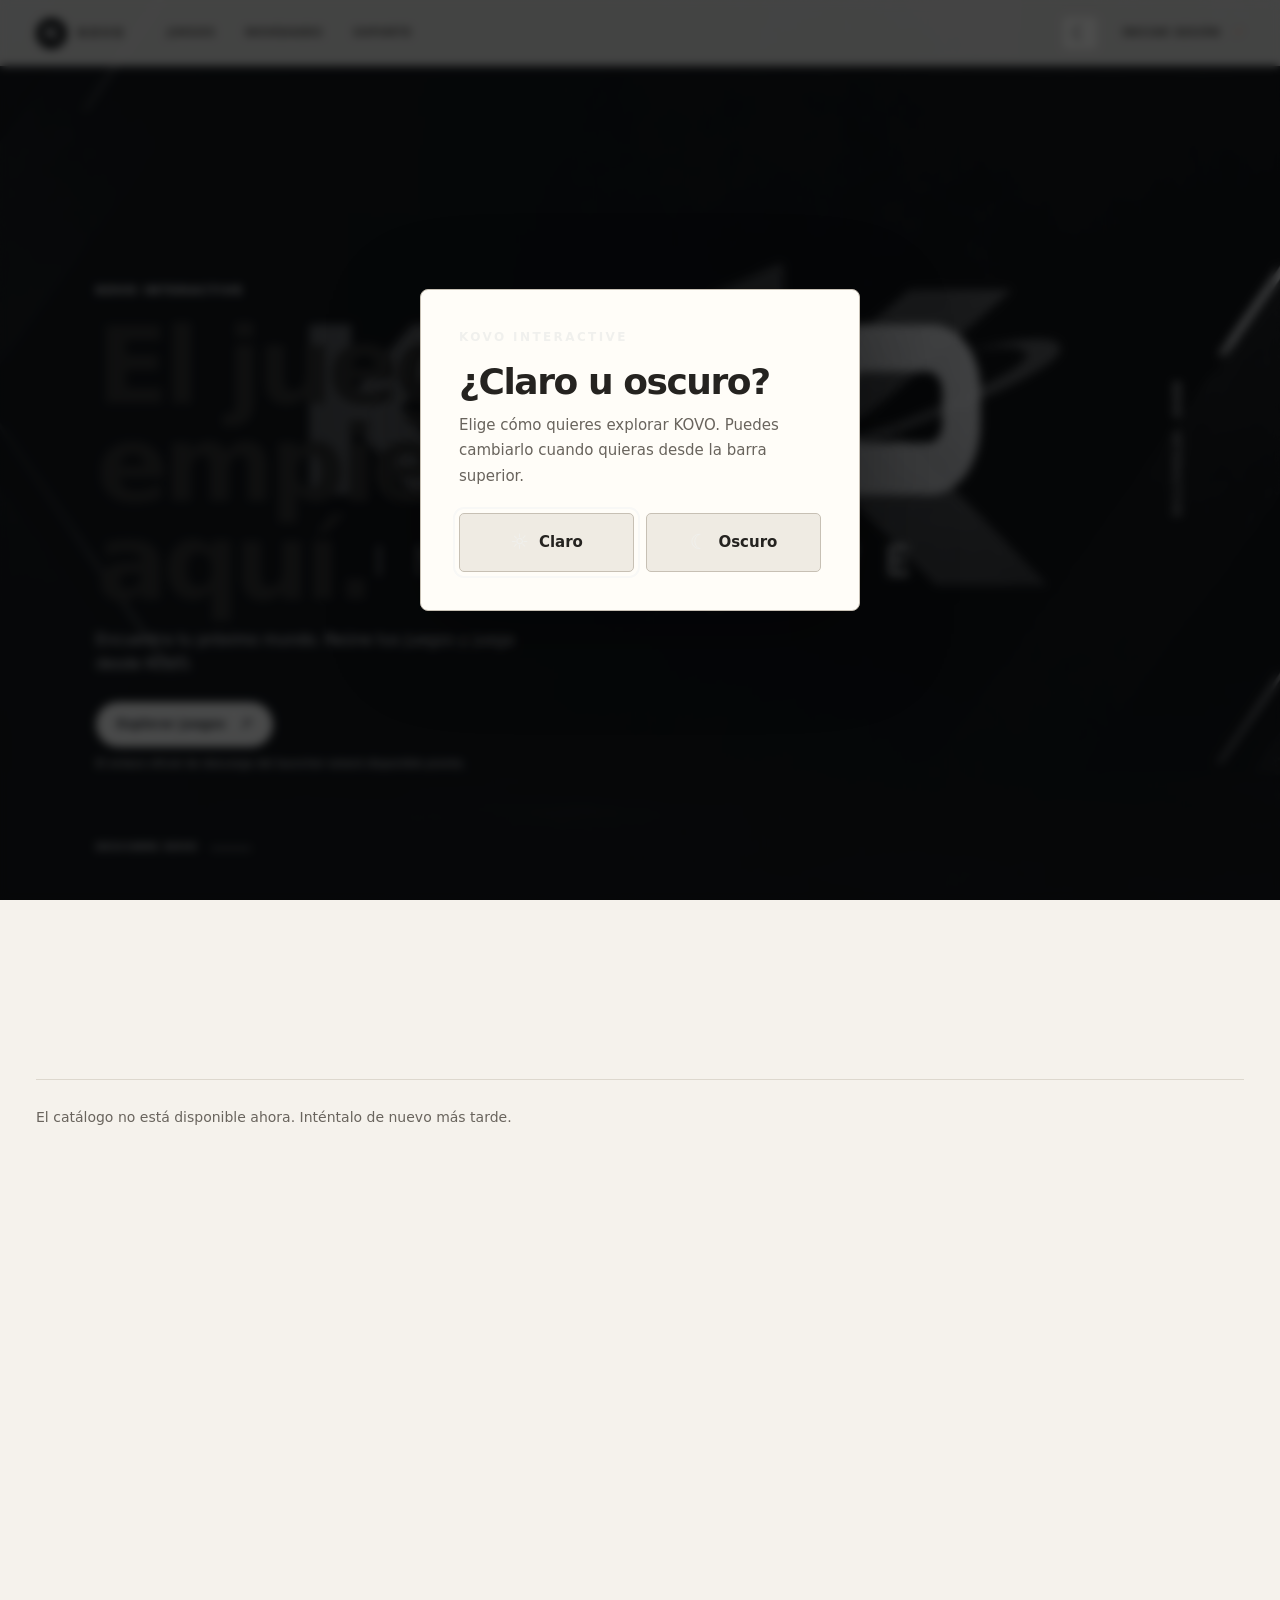
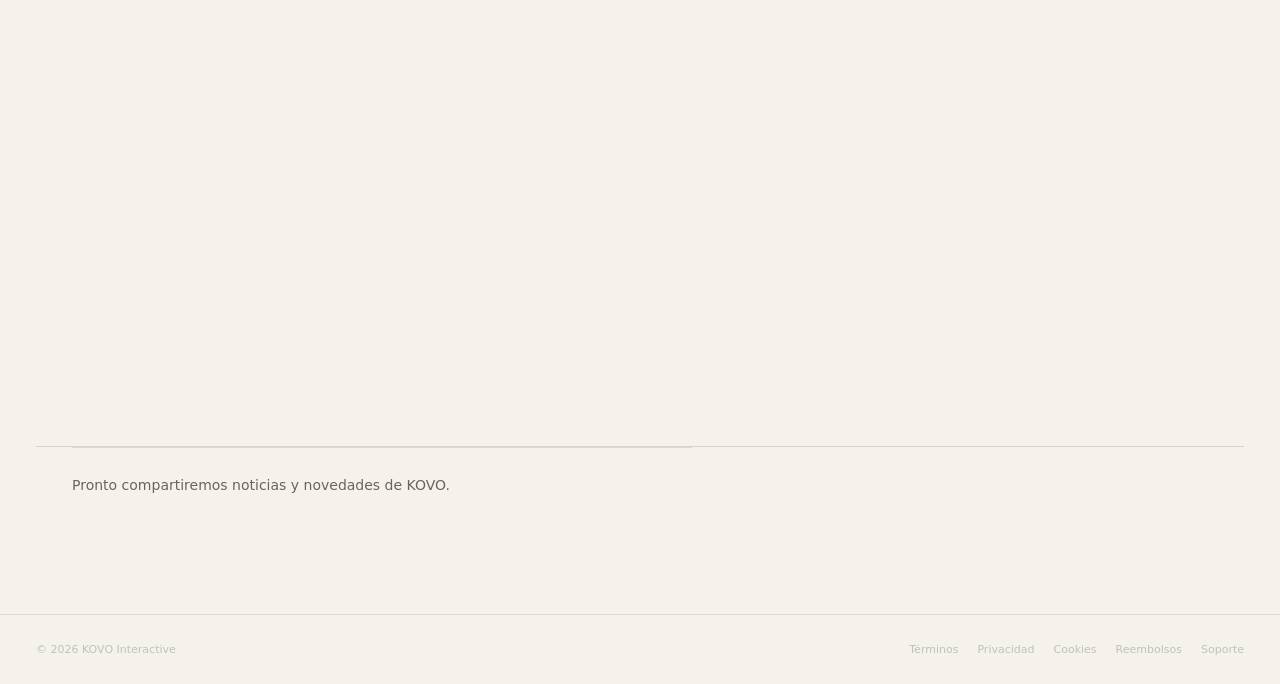
==== commit fbc24c90: "Improve KOVO account, theme and sign-in behavior" ====
--- a/index.html
+++ b/index.html
@@ -10,8 +10,8 @@
 <link rel="canonical" href="https://estudio44x.github.io/kovo/">
 <title>KOVO Interactive — Juegos para descubrir</title>
 <link rel="icon" type="image/png" href="assets/kovo-mark.png">
-<script src="js/theme.js"></script>
-<link rel="stylesheet" href="css/site.css">
+<script src="js/theme.js?v=20261026-3"></script>
+<link rel="stylesheet" href="css/site.css?v=20261026-3">
 </head>
 <body class="home-page">
 <a class="skip-link" href="#contenido">Saltar al contenido</a>
@@ -19,7 +19,7 @@
   <div class="wrap">
     <a class="brand" href="index.html" aria-label="KOVO Interactive, inicio"><img src="assets/kovo-mark.png" alt="" width="32" height="32"><span>KOVO</span></a>
     <nav aria-label="Principal"><a href="games.html">Juegos</a><a href="#newswire">Novedades</a><a href="support.html">Soporte</a></nav>
-    <div class="right"><a class="account-link" id="nav-account" href="account.html">Mi cuenta <span aria-hidden="true">↗</span></a><a class="header-download" id="header-dl" aria-label="Descargar launcher KOVO" hidden>Launcher <span aria-hidden="true">↓</span></a></div>
+    <div class="right"><a class="account-link" id="nav-account" href="account.html">Iniciar sesión <span aria-hidden="true">↗</span></a><a class="header-download" id="header-dl" aria-label="Descargar launcher KOVO" hidden>Launcher <span aria-hidden="true">↓</span></a></div>
   </div>
 </header>
 <main id="contenido">
--- a/css/site.css
+++ b/css/site.css
@@ -455,3 +455,71 @@
 @media(prefers-reduced-motion:reduce){.success-flash,.note.ok{animation:none}}
 
 .profile-result{flex-wrap:wrap}.social-banner{width:100%;height:96px;object-fit:cover;border-radius:4px;background:var(--card2)}
+
+/* Tema accesible: valor inicial del sistema, con elección por sesión. */
+:root{color-scheme:dark}
+:root[data-theme="light"]{color-scheme:light;--bg:#f5f3ee;--bg2:#eeece6;--card:#fffefa;--card2:#f0eee8;--line:#dedbd2;--line2:#c9c5bb;--txt:#20211f;--mut:#686a65;--acc:#a65331;--acc2:#884126;--ok:#167044;--err:#b42318}
+body,.top,.panel,.feat,.card,.news-item,details,.field,.btn,.chip,.legal-check,.theme-toggle{transition:background-color 180ms ease,color 180ms ease,border-color 180ms ease}
+:root[data-theme="light"] body{background:var(--bg);color:var(--txt)}
+:root[data-theme="light"] .top{background:rgba(250,249,245,.9);border-color:var(--line)}
+:root[data-theme="light"] .top nav a[aria-current]{background:var(--card2)}
+:root[data-theme="light"] .btn{color:var(--txt);background:var(--card);border-color:var(--line2)}
+:root[data-theme="light"] .btn:hover{background:#e8e5dd;border-color:#b6b1a6}
+:root[data-theme="light"] .btn.primary{color:#fff;background:var(--acc);border-color:var(--acc)}
+:root[data-theme="light"] .btn.primary:hover{background:var(--acc2);border-color:var(--acc2)}
+:root[data-theme="light"] .hero{background:linear-gradient(150deg,#f0ede6,#faf9f5)}
+:root[data-theme="light"] .lead{color:#555751}
+:root[data-theme="light"] .feat{background:linear-gradient(145deg,#fffefa,#f2f0e9)}
+:root[data-theme="light"] .card,.theme-dialog{background:var(--card);color:var(--txt)}
+:root[data-theme="light"] .field{background:#fffefa;color:var(--txt);border-color:var(--line2)}
+:root[data-theme="light"] .legal-check{border-color:var(--line)}
+:root[data-theme="light"] .legal-check a{color:var(--txt)}
+:root[data-theme="light"] .social-avatar{background:var(--card2)}
+:root[data-theme="light"] .discord-preview{background:#fff;color:#202124}
+:root[data-theme="light"] .discord-description,:root[data-theme="light"] .discord-preview-field span{color:#3b3d40}
+:root[data-theme="light"] .discord-footer{color:#686a70}
+:root[data-theme="light"] body.home-page{--bg:#f5f2ec;--bg2:#eae6de;--card:#fffdf8;--card2:#efebe3;--line:#ddd8ce;--line2:#c7c0b4;--txt:#252320;--mut:#69645d;background:#f5f2ec;color:#252320}
+:root[data-theme="light"] .home-page .top{background:rgba(248,246,240,.9);border-color:rgba(48,43,37,.14)}
+:root[data-theme="light"] .home-page .brand,:root[data-theme="light"] .home-page .top nav a{color:#35312b}
+:root[data-theme="light"] .home-page .top nav a:hover,:root[data-theme="light"] .home-page .top nav a[aria-current]{color:#a65331}
+:root[data-theme="light"] .home-page .account-link{color:#35312b}
+:root[data-theme="light"] .worlds-section,:root[data-theme="light"] .dispatch-section{color:#252320}
+:root[data-theme="light"] .section-intro h2,:root[data-theme="light"] .world-copy h3,:root[data-theme="light"] .library-copy h2,:root[data-theme="light"] .dispatch-main h3{color:#252320}
+:root[data-theme="light"] .world-description,:root[data-theme="light"] .world-genre,:root[data-theme="light"] .catalog-message,:root[data-theme="light"] .loading-line{color:#69645d}
+:root[data-theme="light"] .world-bottom,:root[data-theme="light"] .dispatch-list,:root[data-theme="light"] .dispatch-item{border-color:#d8d3ca}
+:root[data-theme="light"] .world-price,:root[data-theme="light"] .text-action,:root[data-theme="light"] .quiet-action{color:#302b25}
+:root[data-theme="light"] .library-band{background:#e9e4dc;color:#252320}
+:root[data-theme="light"] .library-band::before{background:radial-gradient(ellipse at 26% 50%,rgba(179,104,77,.16),transparent 42%),linear-gradient(100deg,#eee9e0,#e3ded5)}
+:root[data-theme="light"] .library-copy>p:not(.section-kicker){color:#5e5952}
+:root[data-theme="light"] footer{background:var(--bg);border-color:var(--line)}
+.theme-toggle{display:inline-grid;place-items:center;width:38px;height:36px;border:1px solid var(--line2);border-radius:4px;background:var(--card);color:var(--txt);font-size:20px;line-height:1;transition:transform 180ms var(--ease),background-color 180ms,border-color 180ms}
+.theme-toggle:hover{transform:translateY(-1px);border-color:var(--acc);background:var(--card2)}
+.theme-toggle:focus-visible,.theme-choice:focus-visible{outline:3px solid var(--acc);outline-offset:3px}
+.theme-dialog{width:min(440px,calc(100% - 32px));margin:auto;padding:0;border:1px solid var(--line2);border-radius:8px;background:var(--card);color:var(--txt);box-shadow:0 24px 90px rgba(0,0,0,.34)}
+.theme-dialog::backdrop{background:rgba(8,9,10,.72);backdrop-filter:blur(5px)}
+.theme-dialog-content{padding:clamp(26px,6vw,38px)}
+.theme-dialog-content .eyebrow{margin-bottom:13px}.theme-dialog-content h2{font-size:clamp(28px,7vw,36px);letter-spacing:-.04em;margin-bottom:10px}.theme-dialog-content>p.muted{line-height:1.7}
+.theme-dialog-actions{display:grid;grid-template-columns:1fr 1fr;gap:12px;margin-top:24px}
+.theme-choice{display:flex;align-items:center;justify-content:center;gap:10px;min-height:58px;padding:12px;border:1px solid var(--line2);border-radius:5px;background:var(--card2);font-weight:650;transition:transform 180ms var(--ease),border-color 180ms,background-color 180ms}
+.theme-choice:hover{transform:translateY(-2px);border-color:var(--acc)}.theme-choice-icon{color:var(--acc);font-size:21px}
+@media(prefers-reduced-motion:reduce){.theme-toggle:hover,.theme-choice:hover{transform:none}}
+
+/* Cuenta: dashboard amplio con columnas de proporción controlada. */
+#acc.account-shell{width:min(1240px,calc(100% - 64px));margin:clamp(34px,6vh,68px) auto 76px}
+.account-intro{display:flex;justify-content:space-between;align-items:flex-end;gap:24px;margin-bottom:30px}
+.account-intro .eyebrow,.account-card-heading .eyebrow{margin-bottom:8px}
+.account-intro h1{font-size:clamp(34px,5vw,56px);font-weight:540;letter-spacing:-.055em;margin-bottom:8px}
+.account-intro>.muted{max-width:50ch;line-height:1.7}
+.dash.account-grid{display:grid;grid-template-columns:repeat(12,minmax(0,1fr));gap:20px}
+.account-grid .account-card{min-width:0;padding:clamp(23px,3vw,34px);gap:20px;border-radius:5px}
+.account-identity{grid-column:span 5}.account-redeem{grid-column:span 7}.account-library{grid-column:1/-1}.account-profile{grid-column:span 7}.account-friends{grid-column:span 5}.account-search{grid-column:1/-1}
+.account-card-heading{display:grid;gap:3px}.account-card-heading h2{font-size:clamp(21px,2.5vw,26px);letter-spacing:-.025em}.account-card-heading>.muted{line-height:1.65;margin-top:3px}
+.account-identity .account-card-heading h2{font-size:clamp(26px,3.2vw,36px)}
+.account-redeem .inline{align-items:flex-end;gap:12px}.account-redeem .inline .lbl{min-width:0}.account-redeem .inline .btn{min-height:44px}
+.account-library>.grid{gap:16px}.account-library>.grid>p{grid-column:1/-1;max-width:50ch;padding:16px 0;color:var(--mut);line-height:1.7}
+.account-search .inline{max-width:760px}.account-search .social-list{margin-top:4px}
+.account-friends .social-list{margin-top:0}
+.account-profile .profile-form{margin-top:0}
+.account-grid .wide{grid-column:1/-1}
+@media(max-width:900px){#acc.account-shell{width:min(100% - 40px,760px)}.account-identity,.account-redeem,.account-profile,.account-friends{grid-column:1/-1}}
+@media(max-width:620px){#acc.account-shell{width:calc(100% - 32px);margin:28px auto 48px}.account-intro{margin-bottom:20px}.dash.account-grid{grid-template-columns:1fr;gap:14px}.account-grid .account-card,.account-grid .wide{grid-column:1;padding:21px}.account-redeem .inline{align-items:stretch}.account-library>.grid{grid-template-columns:repeat(auto-fill,minmax(140px,1fr))}}
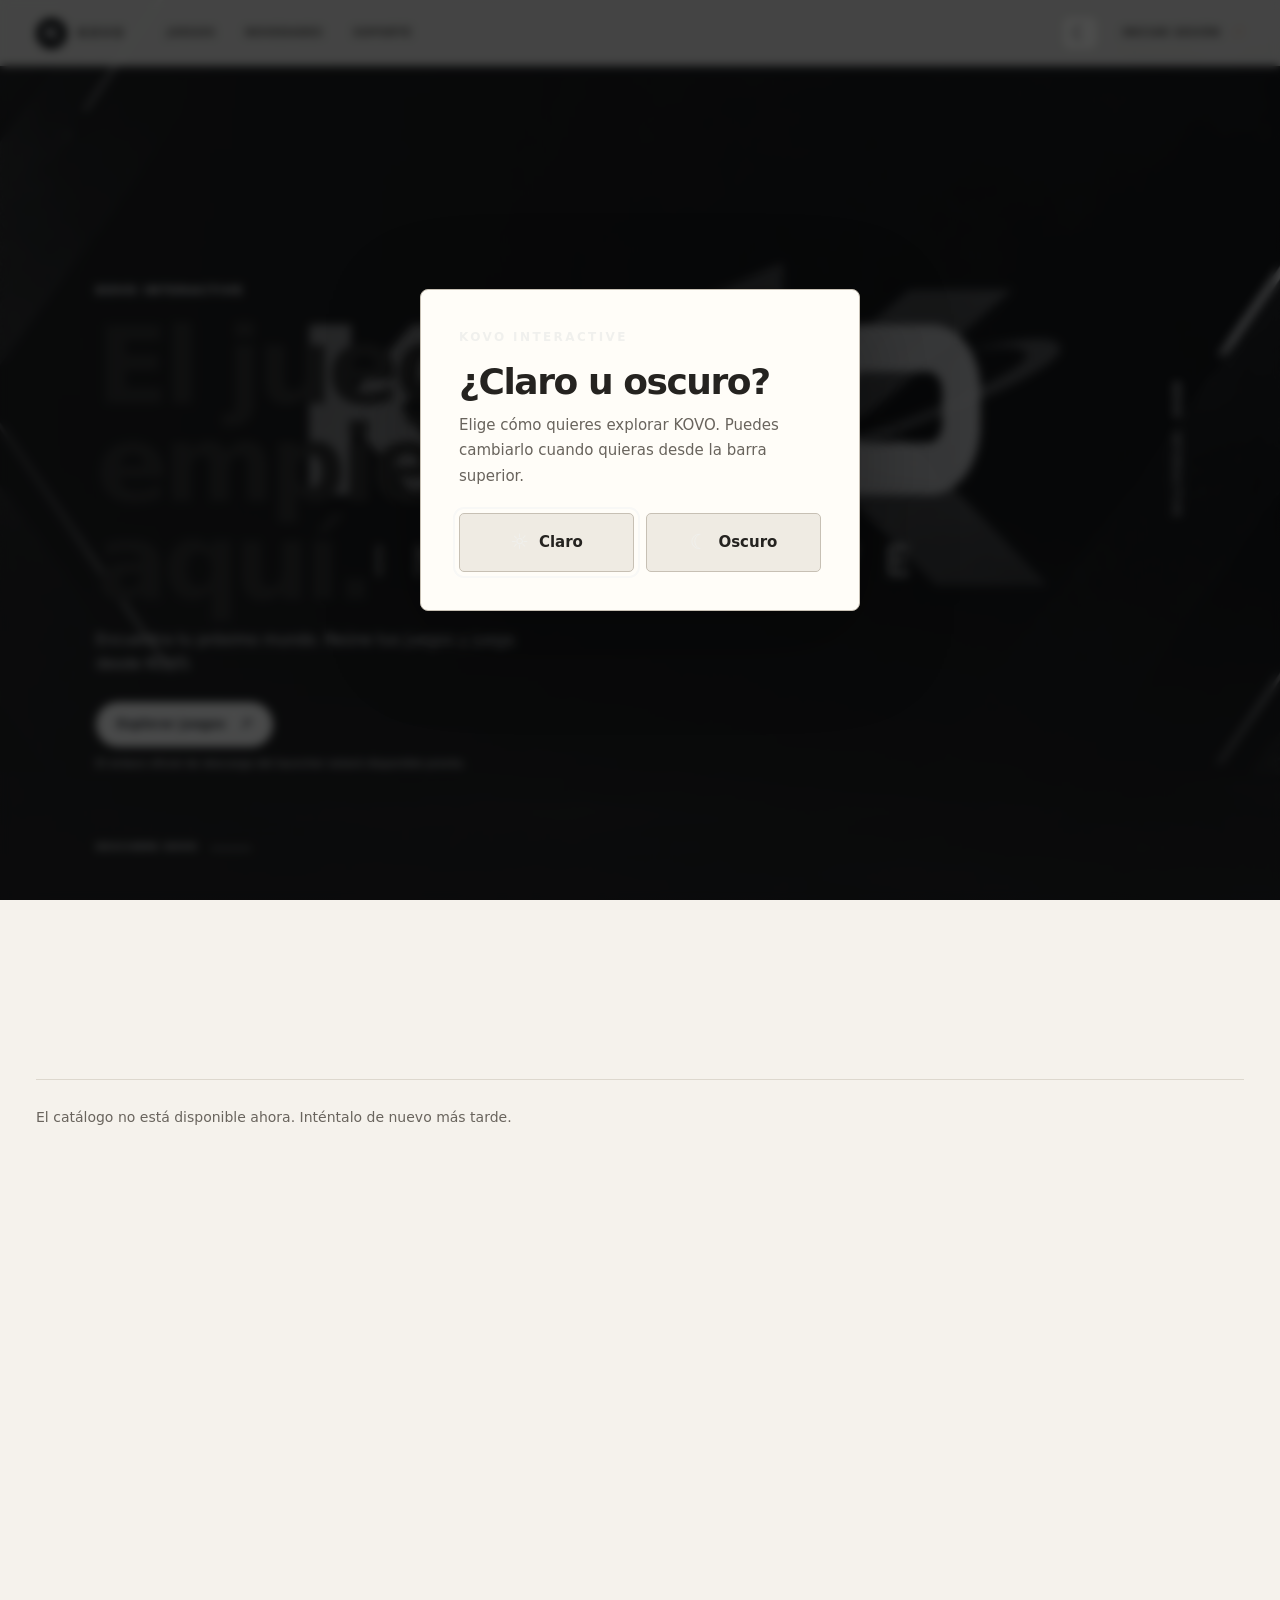
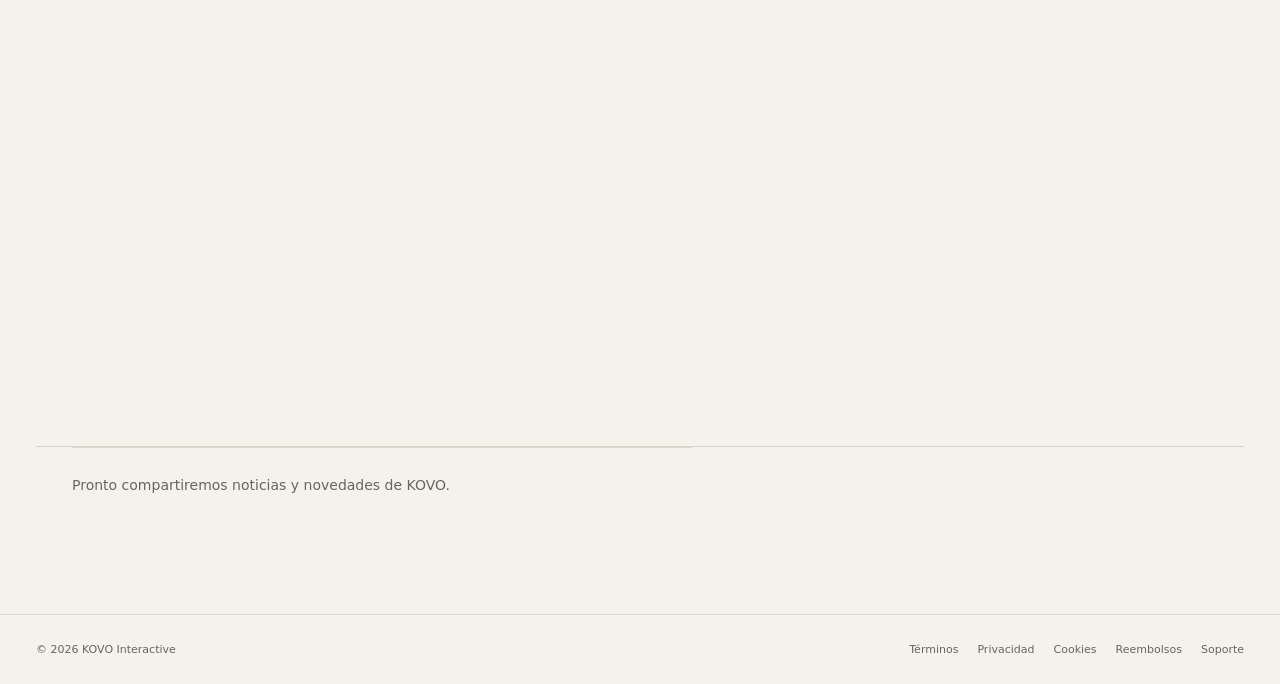
==== commit 80044693: "Complete light theme treatment across KOVO pages" ====
--- a/index.html
+++ b/index.html
@@ -10,8 +10,8 @@
 <link rel="canonical" href="https://estudio44x.github.io/kovo/">
 <title>KOVO Interactive — Juegos para descubrir</title>
 <link rel="icon" type="image/png" href="assets/kovo-mark.png">
-<script src="js/theme.js?v=20261026-3"></script>
-<link rel="stylesheet" href="css/site.css?v=20261026-3">
+<script src="js/theme.js?v=20261026-4"></script>
+<link rel="stylesheet" href="css/site.css?v=20261026-4">
 </head>
 <body class="home-page">
 <a class="skip-link" href="#contenido">Saltar al contenido</a>
--- a/css/site.css
+++ b/css/site.css
@@ -522,4 +522,37 @@
 .account-profile .profile-form{margin-top:0}
 .account-grid .wide{grid-column:1/-1}
 @media(max-width:900px){#acc.account-shell{width:min(100% - 40px,760px)}.account-identity,.account-redeem,.account-profile,.account-friends{grid-column:1/-1}}
-@media(max-width:620px){#acc.account-shell{width:calc(100% - 32px);margin:28px auto 48px}.account-intro{margin-bottom:20px}.dash.account-grid{grid-template-columns:1fr;gap:14px}.account-grid .account-card,.account-grid .wide{grid-column:1;padding:21px}.account-redeem .inline{align-items:stretch}.account-library>.grid{grid-template-columns:repeat(auto-fill,minmax(140px,1fr))}}
+@media(max-width:620px){#acc.account-shell{width:calc(100% - 32px);margin:28px auto 48px}.account-intro{margin-bottom:20px}.dash.account-grid{grid-template-columns:1fr;gap:14px}.account-grid .account-card,.account-grid .wide{grid-column:1;padding:21px}.account-redeem .inline{align-items:stretch}.account-library>.grid{grid-template-columns:repeat(auto-fill,minmax(140px,1fr))}}
+/* Cuenta rediseñada: navegación por secciones y capas suaves. */
+.account-intro>div>.muted{max-width:58ch;line-height:1.7}
+.account-tabs{display:flex;gap:7px;align-items:center;overflow-x:auto;padding:6px;margin-bottom:22px;border:1px solid var(--line);border-radius:999px;background:var(--bg2);scrollbar-width:thin}
+.account-tab{flex:0 0 auto;min-height:42px;padding:9px 19px;border:1px solid transparent;border-radius:999px;color:var(--mut);font-size:13px;font-weight:650;white-space:nowrap;transition:color 160ms,background-color 180ms,border-color 180ms,transform 180ms var(--ease)}
+.account-tab:hover{color:var(--txt);transform:translateY(-1px)}.account-tab[aria-selected="true"]{color:#fff;background:var(--acc);border-color:var(--acc);box-shadow:0 4px 14px color-mix(in srgb,var(--acc) 28%,transparent)}
+.account-tab:focus-visible{outline:3px solid var(--acc);outline-offset:3px}
+.account-view{grid-template-columns:repeat(12,minmax(0,1fr));gap:20px;animation:account-view-enter 240ms var(--ease) both}
+.account-view[hidden]{display:none}
+@keyframes account-view-enter{from{opacity:0;transform:translateY(8px)}to{opacity:1;transform:translateY(0)}}
+.account-grid .account-card{border-radius:14px;box-shadow:0 12px 36px rgba(0,0,0,.1)}
+.account-grid .account-card:hover{border-color:var(--line2)}
+.account-card .field{border-radius:9px}
+.account-card .btn{border-radius:9px}
+.account-library .card{border-radius:10px}
+.account-redeem .field.code{letter-spacing:.2em}
+:root[data-theme="light"] .account-tabs{background:#eae7df;border-color:#d9d5ca}
+:root[data-theme="light"] .account-tab[aria-selected="true"]{color:#fff;background:#a65331;border-color:#a65331}
+:root[data-theme="light"] .account-grid .account-card{background:linear-gradient(150deg,#fffefa,#f7f5ef);box-shadow:0 14px 42px rgba(53,47,36,.07)}
+:root[data-theme="light"] .account-grid .account-card:hover{border-color:#c9c3b8}
+.theme-toggle{border-radius:9px}
+@media(max-width:620px){.account-tabs{margin:0 -4px 16px;border-radius:14px}.account-tab{padding-inline:14px;min-height:40px}.account-view{gap:14px}}
+@media(prefers-reduced-motion:reduce){.account-view{animation:none}.account-tab:hover{transform:none}}
+/* Sistema visual redondeado: superficies suaves y movimiento breve. */
+:root{--r:14px}
+.panel,.feat,.card,.news-item,details,.chip,.tag,.btn,.field,.legal-check,.legal-index a{border-radius:10px}
+.home-page .feat,.home-page .card,.home-page .news-item{border-radius:14px}
+.home-page .top nav a{transition:color 180ms var(--ease),background-color 180ms var(--ease)}
+.home-page .world-image{border-radius:12px}
+.home-page .dispatch-lead,.home-page .dispatch-item{border-radius:12px}
+.home-page .dispatch-lead{overflow:hidden}
+:root[data-theme="light"] .hero{border-color:var(--line)}
+:root[data-theme="light"] .showreel-tone{background:linear-gradient(90deg,rgba(24,22,20,.68),rgba(24,22,20,.08)),linear-gradient(0deg,rgba(24,22,20,.78),transparent 48%,rgba(24,22,20,.08))}
+:root[data-theme="light"] .home-page footer{background:#f5f2ec;color:#69645d}
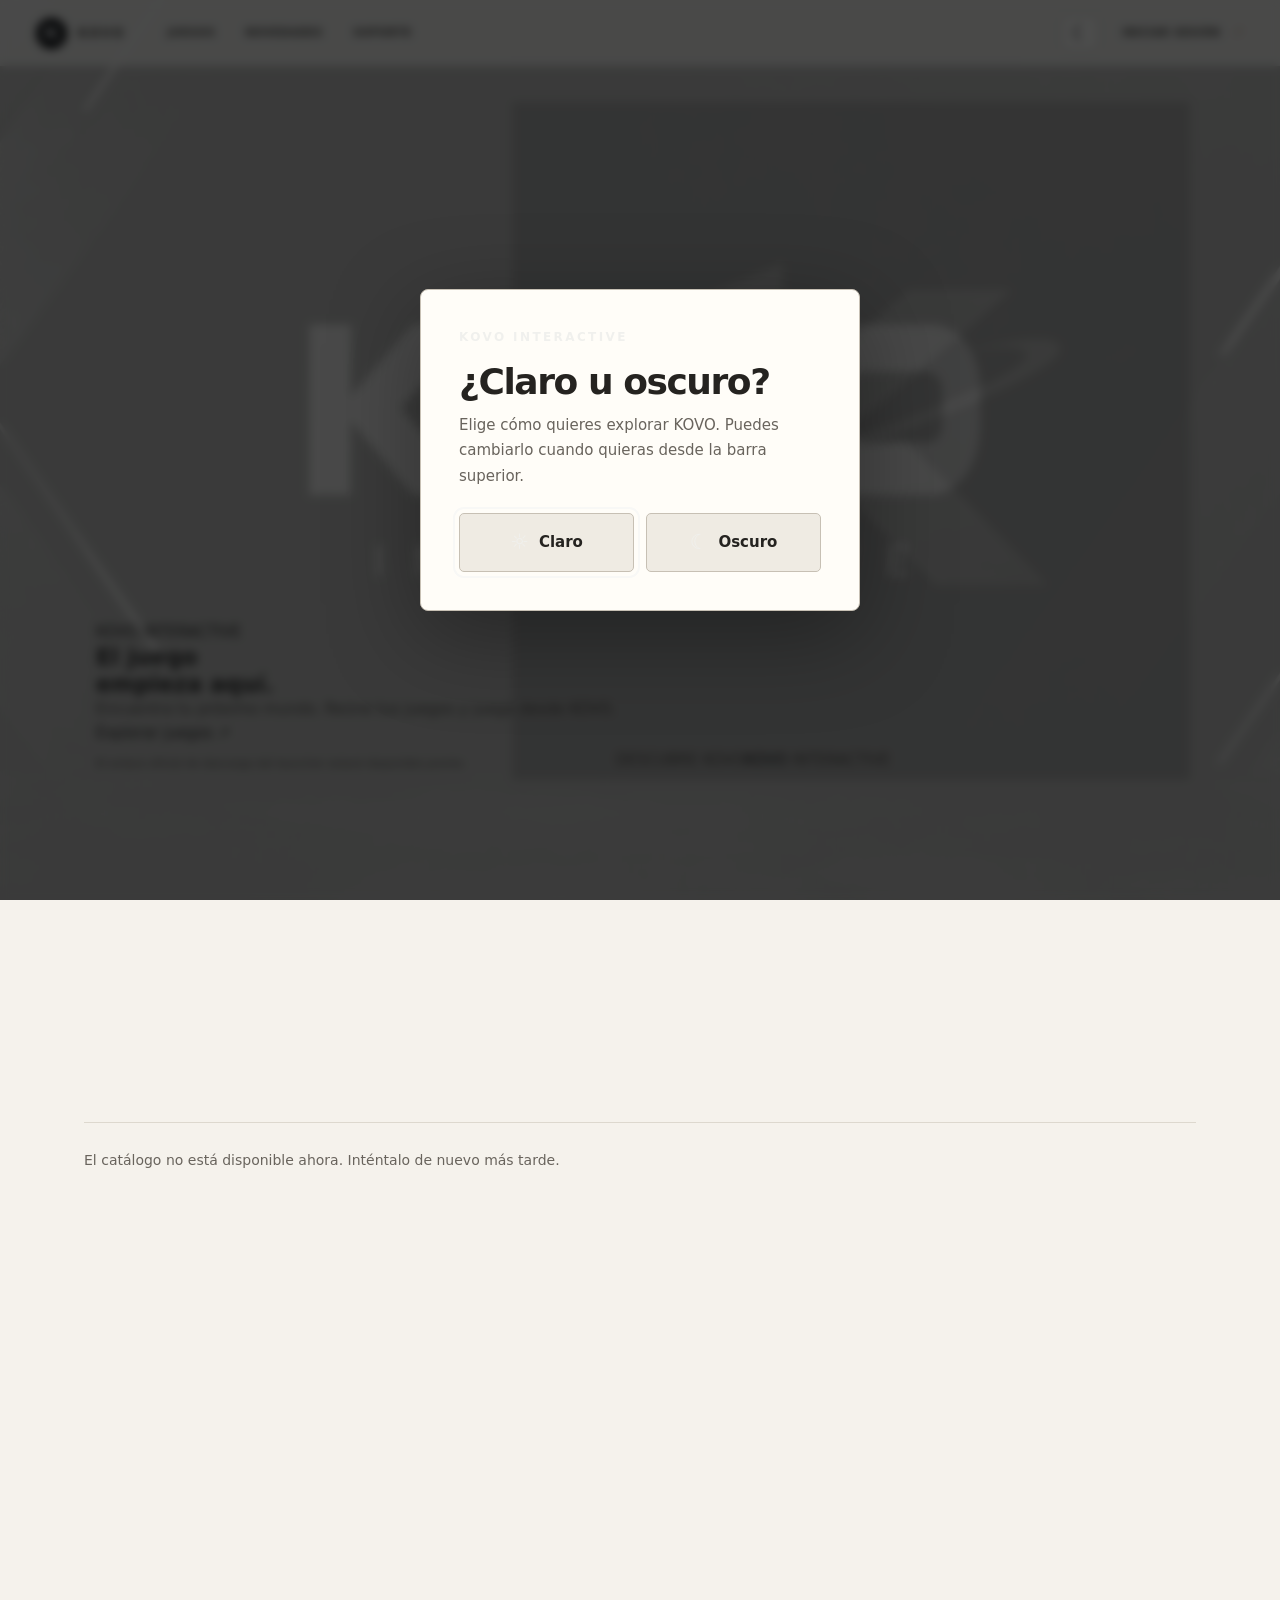
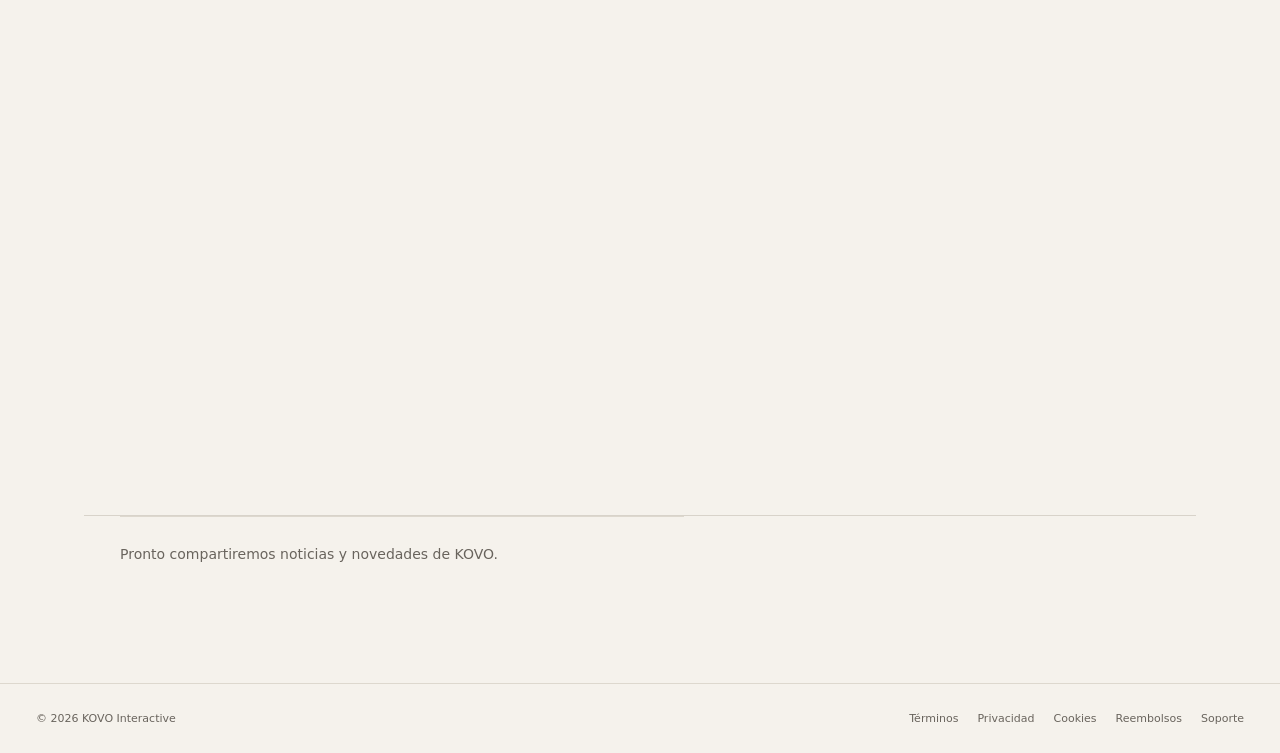
==== commit de149a7a: "Actualizar sitio KOVO: index.html" ====
--- a/index.html
+++ b/index.html
@@ -1,72 +1,71 @@
-<!doctype html>
-<html lang="es">
-<head>
-<meta charset="utf-8">
-<meta http-equiv="Content-Security-Policy" content="default-src 'none'; script-src 'self'; style-src 'self'; img-src 'self' data: https://*.supabase.co; connect-src https://*.supabase.co; base-uri 'none'; form-action 'none'">
-<meta name="viewport" content="width=device-width, initial-scale=1">
-<meta name="referrer" content="no-referrer">
-<meta name="description" content="Descubre los mundos y juegos disponibles en KOVO Interactive.">
-<meta name="theme-color" content="#08090b">
-<link rel="canonical" href="https://estudio44x.github.io/kovo/">
-<title>KOVO Interactive — Juegos para descubrir</title>
-<link rel="icon" type="image/png" href="assets/kovo-mark.png">
-<script src="js/theme.js?v=20261026-4"></script>
-<link rel="stylesheet" href="css/site.css?v=20261026-4">
-</head>
-<body class="home-page">
-<a class="skip-link" href="#contenido">Saltar al contenido</a>
-<header class="top">
-  <div class="wrap">
-    <a class="brand" href="index.html" aria-label="KOVO Interactive, inicio"><img src="assets/kovo-mark.png" alt="" width="32" height="32"><span>KOVO</span></a>
-    <nav aria-label="Principal"><a href="games.html">Juegos</a><a href="#newswire">Novedades</a><a href="support.html">Soporte</a></nav>
-    <div class="right"><a class="account-link" id="nav-account" href="account.html">Iniciar sesión <span aria-hidden="true">↗</span></a><a class="header-download" id="header-dl" aria-label="Descargar launcher KOVO" hidden>Launcher <span aria-hidden="true">↓</span></a></div>
-  </div>
-</header>
-<main id="contenido">
-  <section class="showreel" aria-label="Juegos destacados">
-    <div class="showreel-media" id="showreel-media">
-      <img id="showreel-image" src="assets/kovo-wordmark-stage.png" alt="" fetchpriority="high">
-      <img class="showreel-mark" src="assets/kovo-launcher-mark.png" alt="" aria-hidden="true">
-      <div class="showreel-tone" aria-hidden="true"></div>
-    </div>
-    <div class="showreel-copy" id="showreel-copy">
-      <p class="showreel-label" id="showreel-label">KOVO INTERACTIVE</p>
-      <h1 id="showreel-title">El juego<br>empieza aquí.</h1>
-      <p class="showreel-description" id="showreel-description">Encuentra tu próximo mundo. Reúne tus juegos y juega desde KOVO.</p>
-      <div class="showreel-actions"><a class="pill-action pill-light" href="games.html">Explorar juegos <span aria-hidden="true">↗</span></a><a class="pill-action pill-outline" id="dl" hidden>Descargar launcher <span aria-hidden="true">↓</span></a></div>
-      <p class="download-note" id="dl-hint" aria-live="polite"></p>
-    </div>
-    <div class="showreel-controls" id="showreel-controls" hidden aria-label="Controles de juegos destacados">
-      <button class="reel-arrow" id="reel-prev" type="button" aria-label="Juego anterior"><span aria-hidden="true">←</span></button>
-      <div class="reel-pagination" id="reel-pagination" role="group" aria-label="Seleccionar juego destacado"></div>
-      <button class="reel-arrow" id="reel-next" type="button" aria-label="Siguiente juego"><span aria-hidden="true">→</span></button>
-      <button class="reel-toggle" id="reel-toggle" type="button" aria-label="Pausar rotación automática" aria-pressed="false"><span aria-hidden="true">Ⅱ</span></button>
-    </div>
-    <a class="scroll-hint" href="#worlds"><span>DESCUBRE KOVO</span><span class="scroll-hint-line" aria-hidden="true"></span></a>
-    <span class="showreel-count" id="showreel-count" aria-hidden="true">KOVO <span>INTERACTIVE</span></span>
-  </section>
-
-  <section class="worlds-section" id="worlds" aria-labelledby="worlds-title">
-    <div class="section-intro" data-reveal>
-      <h2 id="worlds-title">Historias que se juegan.</h2>
-      <a class="text-action compact" href="games.html">Ver todo el catálogo <span aria-hidden="true">↗</span></a>
-    </div>
-    <div id="featured" class="world-list" aria-live="polite"><p class="loading-line">Cargando juegos <span aria-hidden="true">···</span></p></div>
-  </section>
-
-  <section class="library-stage" data-reveal aria-labelledby="library-title">
-    <img class="library-wordmark" src="assets/kovo-wordmark-stage.png" alt="" loading="lazy">
-    <div class="library-stage-shade" aria-hidden="true"></div>
-    <div class="library-stage-copy"><h2 id="library-title">Tu biblioteca,<br>lista para jugar.</h2><p>Un lugar para descubrir, reclamar y volver a tus juegos.</p><a class="pill-action pill-light" href="account.html">Crear cuenta KOVO <span aria-hidden="true">↗</span></a></div>
-  </section>
-
-  <section class="dispatch-section" id="newswire" aria-labelledby="dispatch-title">
-    <div class="section-intro" data-reveal><h2 id="dispatch-title">Desde KOVO.</h2><a class="text-action compact" href="games.html">Explorar juegos <span aria-hidden="true">↗</span></a></div>
-    <div id="news" class="dispatch-list" aria-live="polite"><p class="loading-line">Cargando novedades <span aria-hidden="true">···</span></p></div>
-  </section>
-</main>
-<footer><div class="wrap"><span>&copy; 2026 KOVO Interactive</span><nav aria-label="Información"><a href="legal.html#terminos">Términos</a><a href="legal.html#privacidad">Privacidad</a><a href="legal.html#cookies">Cookies</a><a href="legal.html#reembolsos">Reembolsos</a><a href="support.html">Soporte</a><a id="discord-link" href="#">Discord</a></nav></div></footer>
-<script src="js/config.js"></script><script src="js/api.js"></script><script src="js/home.js"></script>
-</body>
-</html>
+<!doctype html>
+<html lang="es">
+<head>
+<meta charset="utf-8">
+<meta http-equiv="Content-Security-Policy" content="default-src 'none'; script-src 'self'; style-src 'self'; img-src 'self' data: https://*.supabase.co; connect-src https://*.supabase.co; base-uri 'none'; form-action 'none'">
+<meta name="viewport" content="width=device-width, initial-scale=1">
+<meta name="referrer" content="no-referrer">
+<meta name="description" content="Descubre los mundos y juegos disponibles en KOVO Interactive.">
+<meta name="theme-color" content="#08090b">
+<link rel="canonical" href="https://estudio44x.github.io/kovo/">
+<title>KOVO Interactive — Juegos para descubrir</title>
+<link rel="icon" type="image/png" href="assets/kovo-mark.png">
+<script src="js/theme.js?v=20261026-5"></script>
+<link rel="stylesheet" href="css/site.css?v=20261026-5">
+</head>
+<body class="home-page">
+<a class="skip-link" href="#contenido">Saltar al contenido</a>
+<header class="top">
+  <div class="wrap">
+    <a class="brand" href="index.html" aria-label="KOVO Interactive, inicio"><img src="assets/kovo-mark.png" alt="" width="32" height="32"><span>KOVO</span></a>
+    <nav aria-label="Principal"><a href="games.html">Juegos</a><a href="#newswire">Novedades</a><a href="support.html">Soporte</a></nav>
+    <div class="right"><a class="account-link" id="nav-account" href="account.html">Iniciar sesión <span aria-hidden="true">↗</span></a><a class="header-download" id="header-dl" aria-label="Descargar launcher KOVO" hidden>Launcher <span aria-hidden="true">↓</span></a></div>
+  </div>
+</header>
+<main id="contenido">
+  <section class="showreel" aria-label="Juegos destacados">
+    <div class="showreel-media" id="showreel-media">
+      <img id="showreel-image" src="assets/kovo-wordmark-stage.png" alt="" fetchpriority="high">
+      <img class="showreel-mark" src="assets/kovo-launcher-mark.png" alt="" aria-hidden="true">
+      <div class="showreel-tone" aria-hidden="true"></div>
+    </div>
+    <div class="showreel-copy" id="showreel-copy">
+      <p class="showreel-label" id="showreel-label">KOVO INTERACTIVE</p>
+      <h1 id="showreel-title">El juego<br>empieza aquí.</h1>
+      <p class="showreel-description" id="showreel-description">Encuentra tu próximo mundo. Reúne tus juegos y juega desde KOVO.</p>
+      <div class="showreel-actions"><a class="pill-action pill-light" href="games.html">Explorar juegos <span aria-hidden="true">↗</span></a><a class="pill-action pill-outline" id="dl" hidden>Descargar launcher <span aria-hidden="true">↓</span></a></div>
+      <p class="download-note" id="dl-hint" aria-live="polite"></p>
+    </div>
+    <div class="showreel-controls" id="showreel-controls" hidden aria-label="Controles de juegos destacados">
+      <button class="reel-arrow" id="reel-prev" type="button" aria-label="Juego anterior"><span aria-hidden="true">←</span></button>
+      <div class="reel-pagination" id="reel-pagination" role="group" aria-label="Seleccionar juego destacado"></div>
+      <button class="reel-arrow" id="reel-next" type="button" aria-label="Siguiente juego"><span aria-hidden="true">→</span></button>
+      <button class="reel-toggle" id="reel-toggle" type="button" aria-label="Pausar rotación automática" aria-pressed="false"><span aria-hidden="true">Ⅱ</span></button>
+    </div>
+    <a class="scroll-hint" href="#worlds"><span>DESCUBRE KOVO</span><span class="scroll-hint-line" aria-hidden="true"></span></a>
+    <span class="showreel-count" id="showreel-count" aria-hidden="true">KOVO <span>INTERACTIVE</span></span>
+  </section>
 
+  <section class="worlds-section" id="worlds" aria-labelledby="worlds-title">
+    <div class="section-intro" data-reveal>
+      <h2 id="worlds-title">Historias que se juegan.</h2>
+      <a class="text-action compact" href="games.html">Ver todo el catálogo <span aria-hidden="true">↗</span></a>
+    </div>
+    <div id="featured" class="world-list" aria-live="polite"><p class="loading-line">Cargando juegos <span aria-hidden="true">···</span></p></div>
+  </section>
+
+  <section class="library-stage" data-reveal aria-labelledby="library-title">
+    <img class="library-wordmark" src="assets/kovo-wordmark-stage.png" alt="" loading="lazy">
+    <div class="library-stage-shade" aria-hidden="true"></div>
+    <div class="library-stage-copy"><h2 id="library-title">Tu biblioteca,<br>lista para jugar.</h2><p>Un lugar para descubrir, reclamar y volver a tus juegos.</p><a class="pill-action pill-light" href="account.html">Crear cuenta KOVO <span aria-hidden="true">↗</span></a></div>
+  </section>
+
+  <section class="dispatch-section" id="newswire" aria-labelledby="dispatch-title">
+    <div class="section-intro" data-reveal><h2 id="dispatch-title">Desde KOVO.</h2><a class="text-action compact" href="games.html">Explorar juegos <span aria-hidden="true">↗</span></a></div>
+    <div id="news" class="dispatch-list" aria-live="polite"><p class="loading-line">Cargando novedades <span aria-hidden="true">···</span></p></div>
+  </section>
+</main>
+<footer><div class="wrap"><span>&copy; 2026 KOVO Interactive</span><nav aria-label="Información"><a href="legal.html#terminos">Términos</a><a href="legal.html#privacidad">Privacidad</a><a href="legal.html#cookies">Cookies</a><a href="legal.html#reembolsos">Reembolsos</a><a href="support.html">Soporte</a><a id="discord-link" href="#">Discord</a></nav></div></footer>
+<script src="js/config.js"></script><script src="js/api.js"></script><script src="js/home.js"></script>
+</body>
+</html>
--- a/css/site.css
+++ b/css/site.css
@@ -294,45 +294,7 @@
 .showreel-media{overflow:hidden;background:#141416}
 .showreel-media img{position:absolute;inset:0;width:100%;height:100%;object-fit:cover;object-position:center;opacity:.96;transform:scale(1.01);transition:transform 1100ms var(--ease),opacity 420ms var(--ease),filter 420ms var(--ease);filter:saturate(.88)}
 .showreel-media img.showreel-mark{inset:auto;right:7%;top:49%;width:min(53vw,690px);height:min(76vh,690px);object-fit:contain;opacity:.32;transform:translateY(-50%);mix-blend-mode:screen;filter:drop-shadow(0 18px 34px rgba(0,0,0,.18));transition:opacity 350ms var(--ease),transform 600ms var(--ease)}
-.showreel.is-changing .showreel-media img{opacity:.48;transform:scale(1.045);filter:blur(2px) saturate(.7)}
-.showreel-tone{z-index:0;pointer-events:none;background:linear-gradient(90deg,rgba(5,6,8,.88) 0%,rgba(5,6,8,.56) 38%,rgba(5,6,8,.04) 78%),linear-gradient(0deg,rgba(5,6,8,.84) 0%,rgba(5,6,8,.22) 29%,transparent 64%,rgba(5,6,8,.15) 100%);transition:background 350ms var(--ease)}
-.showreel-copy{position:relative;z-index:1;width:min(620px,70%);transition:opacity 240ms var(--ease),transform 350ms var(--ease),filter 240ms var(--ease)}
-.showreel-copy.is-changing{opacity:.46;transform:translateY(9px);filter:blur(2px)}
-.showreel-label{margin-bottom:18px;color:#fff;font-size:11px;font-weight:700;letter-spacing:.16em;text-transform:uppercase}
-.showreel h1{max-width:660px;font-size:clamp(54px,8.4vw,112px);font-weight:760;line-height:.91;letter-spacing:-.055em;text-wrap:balance}
-.showreel-description{max-width:440px;margin-top:17px;color:rgba(255,255,255,.9);font-size:15px;line-height:1.6}
-.showreel-actions{display:flex;align-items:center;gap:12px;margin-top:26px;flex-wrap:wrap}
-.pill-action{min-height:45px;display:inline-flex;align-items:center;justify-content:center;gap:14px;padding:0 20px;border:1px solid transparent;border-radius:999px;font-size:12px;font-weight:700;letter-spacing:.015em;transition:background 180ms var(--ease),border-color 180ms var(--ease),color 180ms var(--ease),transform 140ms var(--ease)}
-.pill-action:active{transform:scale(.97)}
-.pill-light{background:#f3f2ef;color:#101114}.pill-light:hover{background:#d8d7d2}
-.pill-light span{font-size:15px}
-.pill-outline{border-color:rgba(255,255,255,.62);background:rgba(7,8,10,.12);color:#fff}
-.pill-outline:hover{background:rgba(255,255,255,.13);border-color:#fff}
-.pill-action[aria-disabled=true]{opacity:.65;cursor:default}
-.download-note{min-height:16px;margin-top:8px;color:#fff;font-size:11px}
-.showreel-controls{position:absolute;z-index:2;right:max(7.5vw,calc((100vw - 1460px)/2));bottom:39px;display:flex;align-items:center;gap:10px}
-.showreel-controls[hidden]{display:none}
-.reel-arrow,.reel-toggle{width:35px;height:35px;display:grid;place-items:center;border:1px solid rgba(255,255,255,.45);border-radius:50%;background:rgba(6,7,9,.22);color:#fff;font-size:16px;transition:background 170ms var(--ease),transform 140ms var(--ease)}
-.reel-arrow:hover,.reel-toggle:hover{background:rgba(255,255,255,.17)}
-.reel-arrow:active,.reel-toggle:active{transform:scale(.94)}
-.reel-toggle{font-size:13px}
-.reel-pagination{display:flex;align-items:center;gap:6px;padding:0 7px}
-.reel-dot{position:relative;width:29px;height:22px;display:grid;align-items:center;background:none}
-.reel-dot::before{content:'';height:3px;background:rgba(255,255,255,.43);transition:background 180ms var(--ease),height 180ms var(--ease)}
-.reel-dot:hover::before{background:rgba(255,255,255,.76)}
-.reel-dot[aria-current=true]::before{height:4px;background:#fff}
-.scroll-hint{position:absolute;left:max(7.5vw,calc((100vw - 1460px)/2));bottom:45px;display:flex;align-items:center;gap:13px;color:rgba(255,255,255,.88);font-size:9px;font-weight:700;letter-spacing:.14em}
-.scroll-hint-line{width:40px;height:1px;background:#fff;transform-origin:left;animation:hint-pulse 1.5s ease-in-out infinite}
-.showreel-count{position:absolute;top:50%;right:max(7.5vw,calc((100vw - 1460px)/2));z-index:1;color:rgba(255,255,255,.84);font-size:10px;font-weight:700;letter-spacing:.12em;writing-mode:vertical-rl;transform:translateY(-50%)}
-.showreel-count span{color:rgba(255,255,255,.65);margin-top:8px}
-.worlds-section,.dispatch-section{width:100%;margin:0;padding:104px 0 25px}
-.section-intro{width:min(1330px,100% - 72px);display:flex;align-items:flex-end;justify-content:space-between;gap:25px;margin:0 auto 25px}
-.section-intro h2{font-size:clamp(29px,4.5vw,48px);font-weight:720;letter-spacing:-.04em;line-height:1.05}
-.text-action{display:inline-flex;align-items:center;gap:11px;color:#f7f7f5;font-size:12px;font-weight:680;letter-spacing:.025em;border-bottom:1px solid rgba(255,255,255,.62);padding:0 0 8px;transition:gap 170ms var(--ease),border-color 170ms var(--ease),color 170ms var(--ease)}
-.text-action:hover{gap:16px;border-color:#fff;color:#fff}
-.text-action span{font-size:14px}
-.text-action.compact{font-size:11px}
-.world-list{display:flex;flex-direction:column;gap:14px}
+.showreel.is-changing .showreel-media im…1101 tokens truncated…
 .world-feature{position:relative;isolation:isolate;display:flex;align-items:flex-end;min-height:min(760px,82svh);height:min(760px,82svh);overflow:hidden;background:#1a1b1c;--game-accent:#8291ad}
 .world-image,.world-shade{position:absolute;z-index:-2;inset:0}
 .world-image img{position:absolute;inset:0;width:100%;height:100%;object-fit:cover;object-position:center;opacity:.78;filter:saturate(.82);transition:transform 900ms var(--ease),filter 450ms var(--ease),opacity 450ms var(--ease)}
@@ -555,4 +517,52 @@
 .home-page .dispatch-lead{overflow:hidden}
 :root[data-theme="light"] .hero{border-color:var(--line)}
 :root[data-theme="light"] .showreel-tone{background:linear-gradient(90deg,rgba(24,22,20,.68),rgba(24,22,20,.08)),linear-gradient(0deg,rgba(24,22,20,.78),transparent 48%,rgba(24,22,20,.08))}
-:root[data-theme="light"] .home-page footer{background:#f5f2ec;color:#69645d}
+:root[data-theme="light"] .home-page footer{background:#f5f2ec;color:#69645d}
+/* La versión clara cambia también las secciones a pantalla completa de Inicio. */
+:root[data-theme="light"] .showreel{background:#f5f2ec;--reel-accent:#312d28;color:#252320}
+:root[data-theme="light"] .showreel-media{background:#f5f2ec}
+:root[data-theme="light"] .showreel-media img{opacity:.22;filter:grayscale(.35) saturate(.62)}
+:root[data-theme="light"] .showreel-media img.showreel-mark{opacity:.12;mix-blend-mode:multiply;filter:grayscale(1)}
+:root[data-theme="light"] .showreel-tone{background:linear-gradient(90deg,rgba(245,242,236,.86),rgba(245,242,236,.26) 58%,rgba(245,242,236,.08)),linear-gradient(0deg,rgba(245,242,236,.66),rgba(245,242,236,.08) 38%,transparent 70%)}
+:root[data-theme="light"] .showreel-label,:root[data-theme="light"] .showreel h1,:root[data-theme="light"] .showreel-count{color:#252320}
+:root[data-theme="light"] .showreel-count span,:root[data-theme="light"] .showreel-description,:root[data-theme="light"] .download-note,:root[data-theme="light"] .scroll-hint{color:#514d46}
+:root[data-theme="light"] .scroll-hint-line{background:#514d46}
+:root[data-theme="light"] .pill-outline{color:#312d28;border-color:rgba(49,45,40,.48);background:rgba(255,255,255,.35)}
+:root[data-theme="light"] .pill-outline:hover{background:rgba(255,255,255,.72);border-color:#312d28}
+:root[data-theme="light"] .reel-arrow,:root[data-theme="light"] .reel-toggle{color:#312d28;border-color:rgba(49,45,40,.46);background:rgba(255,255,255,.35)}
+:root[data-theme="light"] .reel-dot::before{background:rgba(49,45,40,.38)}
+:root[data-theme="light"] .reel-dot[aria-current=true]::before{background:#312d28}
+:root[data-theme="light"] .text-action{color:#38332d;border-color:rgba(56,51,45,.48)}
+:root[data-theme="light"] .text-action:hover{color:#a65331;border-color:#a65331}
+:root[data-theme="light"] .world-feature{background:#ede9e1}
+:root[data-theme="light"] .world-image img{opacity:.28;filter:saturate(.68)}
+:root[data-theme="light"] .world-image::after,:root[data-theme="light"] .world-feature.reverse .world-image::after{background:linear-gradient(90deg,rgba(245,242,236,.88),rgba(245,242,236,.18) 78%),linear-gradient(0deg,rgba(245,242,236,.64),transparent 68%)}
+:root[data-theme="light"] .world-copy h3,:root[data-theme="light"] .world-genre,:root[data-theme="light"] .world-price{color:#282621}
+:root[data-theme="light"] .world-description{color:#57534c}
+:root[data-theme="light"] .world-bottom{border-color:#cbc5ba}
+:root[data-theme="light"] .world-shade{opacity:.16;mix-blend-mode:multiply}
+:root[data-theme="light"] .library-stage{background:#eeeae2}
+:root[data-theme="light"] .library-wordmark{opacity:.14;filter:grayscale(1) invert(.88)}
+:root[data-theme="light"] .library-stage-shade{background:linear-gradient(90deg,rgba(245,242,236,.92),rgba(245,242,236,.48) 65%,rgba(245,242,236,.18)),linear-gradient(0deg,rgba(245,242,236,.56),transparent 50%)}
+:root[data-theme="light"] .library-stage-copy h2{color:#252320}
+:root[data-theme="light"] .library-stage-copy p{color:#57534c}
+:root[data-theme="light"] .dispatch-lead{background:linear-gradient(145deg,#eeeae2,#e5e0d6)}
+:root[data-theme="light"] .dispatch-art{opacity:.23;filter:grayscale(.45)}
+:root[data-theme="light"] .dispatch-lead::after{background:linear-gradient(0deg,rgba(245,242,236,.86),rgba(245,242,236,.14) 86%)}
+:root[data-theme="light"] .dispatch-lead-copy time,:root[data-theme="light"] .dispatch-lead-copy h3,:root[data-theme="light"] .dispatch-lead-copy p,:root[data-theme="light"] .dispatch-main time,:root[data-theme="light"] .dispatch-main h3,:root[data-theme="light"] .dispatch-main p,:root[data-theme="light"] .dispatch-index,:root[data-theme="light"] .dispatch-arrow{color:#302c26}
+:root[data-theme="light"] .dispatch-item{border-color:rgba(48,44,38,.22)}
+:root[data-theme="light"] .dispatch-item:hover{background:rgba(255,255,255,.55)}
+/* Perfil: previsualización compacta del banner y avatar mientras se edita. */
+.profile-preview{position:relative;grid-column:1/-1;min-height:218px;padding:0 18px 14px;margin:4px 0 8px;border:1px solid var(--line);border-radius:14px;background:var(--card);overflow:hidden}
+.profile-preview-banner{height:154px;margin:0 -18px;background:linear-gradient(135deg,var(--card2),var(--bg2));overflow:hidden}
+.profile-preview-banner img{width:100%;height:100%;object-fit:cover}
+.profile-preview-banner span{height:100%;display:grid;place-items:center;color:var(--mut);font-size:13px}
+.profile-preview-avatar{position:absolute;left:24px;top:112px;width:88px;height:88px;border:4px solid var(--card);border-radius:50%;overflow:hidden;display:grid;place-items:center;background:var(--card2);color:var(--txt);font-size:27px;font-weight:700}
+.profile-preview-avatar img{width:100%;height:100%;object-fit:cover}
+.profile-preview>strong{position:absolute;left:128px;top:168px;color:var(--txt);font-size:17px}
+.profile-preview>small{position:absolute;left:128px;top:192px;color:var(--mut);font-size:12px}
+:root[data-theme="light"] .profile-preview{box-shadow:0 10px 28px rgba(28,32,38,.05)}
+:root[data-theme="light"] .profile-preview-banner{background:linear-gradient(135deg,#e6e9ee,#f5f6f8)}
+@media(max-width:620px){.profile-preview{min-height:200px}.profile-preview-banner{height:138px}.profile-preview-avatar{top:98px;width:80px;height:80px}.profile-preview>strong{left:118px;top:153px}.profile-preview>small{left:118px;top:177px}}/* Social clarity and game detail */
+.social-section-title{grid-column:1/-1;margin:18px 0 2px;font-size:15px;letter-spacing:-.015em}.social-item{flex-wrap:wrap}.social-item .social-copy{flex:1;min-width:140px}.social-item .social-copy p{margin:4px 0 0}.social-item .btn{flex:none}.tab-count{display:inline-grid;place-items:center;min-width:20px;height:20px;margin-left:7px;padding:0 6px;border-radius:999px;background:var(--accent,#d2a36d);color:#151515;font-size:11px;font-weight:750;line-height:1}.tab-count[hidden]{display:none}.game-title-link{color:inherit;text-decoration:none}.game-title-link:hover{text-decoration:underline;text-underline-offset:4px}
+.game-detail{padding:48px 0 90px}.game-detail-hero{position:relative;min-height:clamp(360px,58vw,650px);overflow:hidden;border-radius:24px;background:var(--bg2);isolation:isolate}.game-detail-hero>img{position:absolute;inset:0;width:100%;height:100%;object-fit:cover}.game-detail-hero:after{content:"";position:absolute;inset:25% 0 0;background:linear-gradient(0deg,rgba(0,0,0,.88),transparent);z-index:0}.game-detail-title{position:absolute;z-index:1;left:clamp(24px,6vw,76px);bottom:clamp(26px,6vw,70px);max-width:760px;color:#fff}.game-detail-title h1{font-size:clamp(40px,7vw,82px);line-height:.98;letter-spacing:-.04em}.game-detail-title p{max-width:62ch;margin-top:16px;color:rgba(255,255,255,.8);line-height:1.65}.game-detail-content{display:grid;grid-template-columns:minmax(0,1.4fr) minmax(240px,.6fr);gap:44px;margin:38px auto 0}.game-detail-content h2{font-size:24px;letter-spacing:-.025em}.game-detail-description{line-height:1.75;color:var(--mut);white-space:pre-line}.game-detail-facts{display:grid;align-content:start;gap:16px;padding:22px;border:1px solid var(--line);border-radius:18px;background:var(--card)}.game-detail-facts div{display:grid;gap:4px}.game-detail-facts small{color:var(--mut)}.game-detail-icon{width:76px;height:76px;object-fit:cover;border-radius:18px}.game-detail-audio{width:100%}.game-detail-back{display:inline-flex;margin-bottom:18px}@media(max-width:700px){.game-detail{padding-top:30px}.game-detail-hero{min-height:420px;border-radius:17px}.game-detail-content{grid-template-columns:1fr;gap:24px;margin-top:25px}}
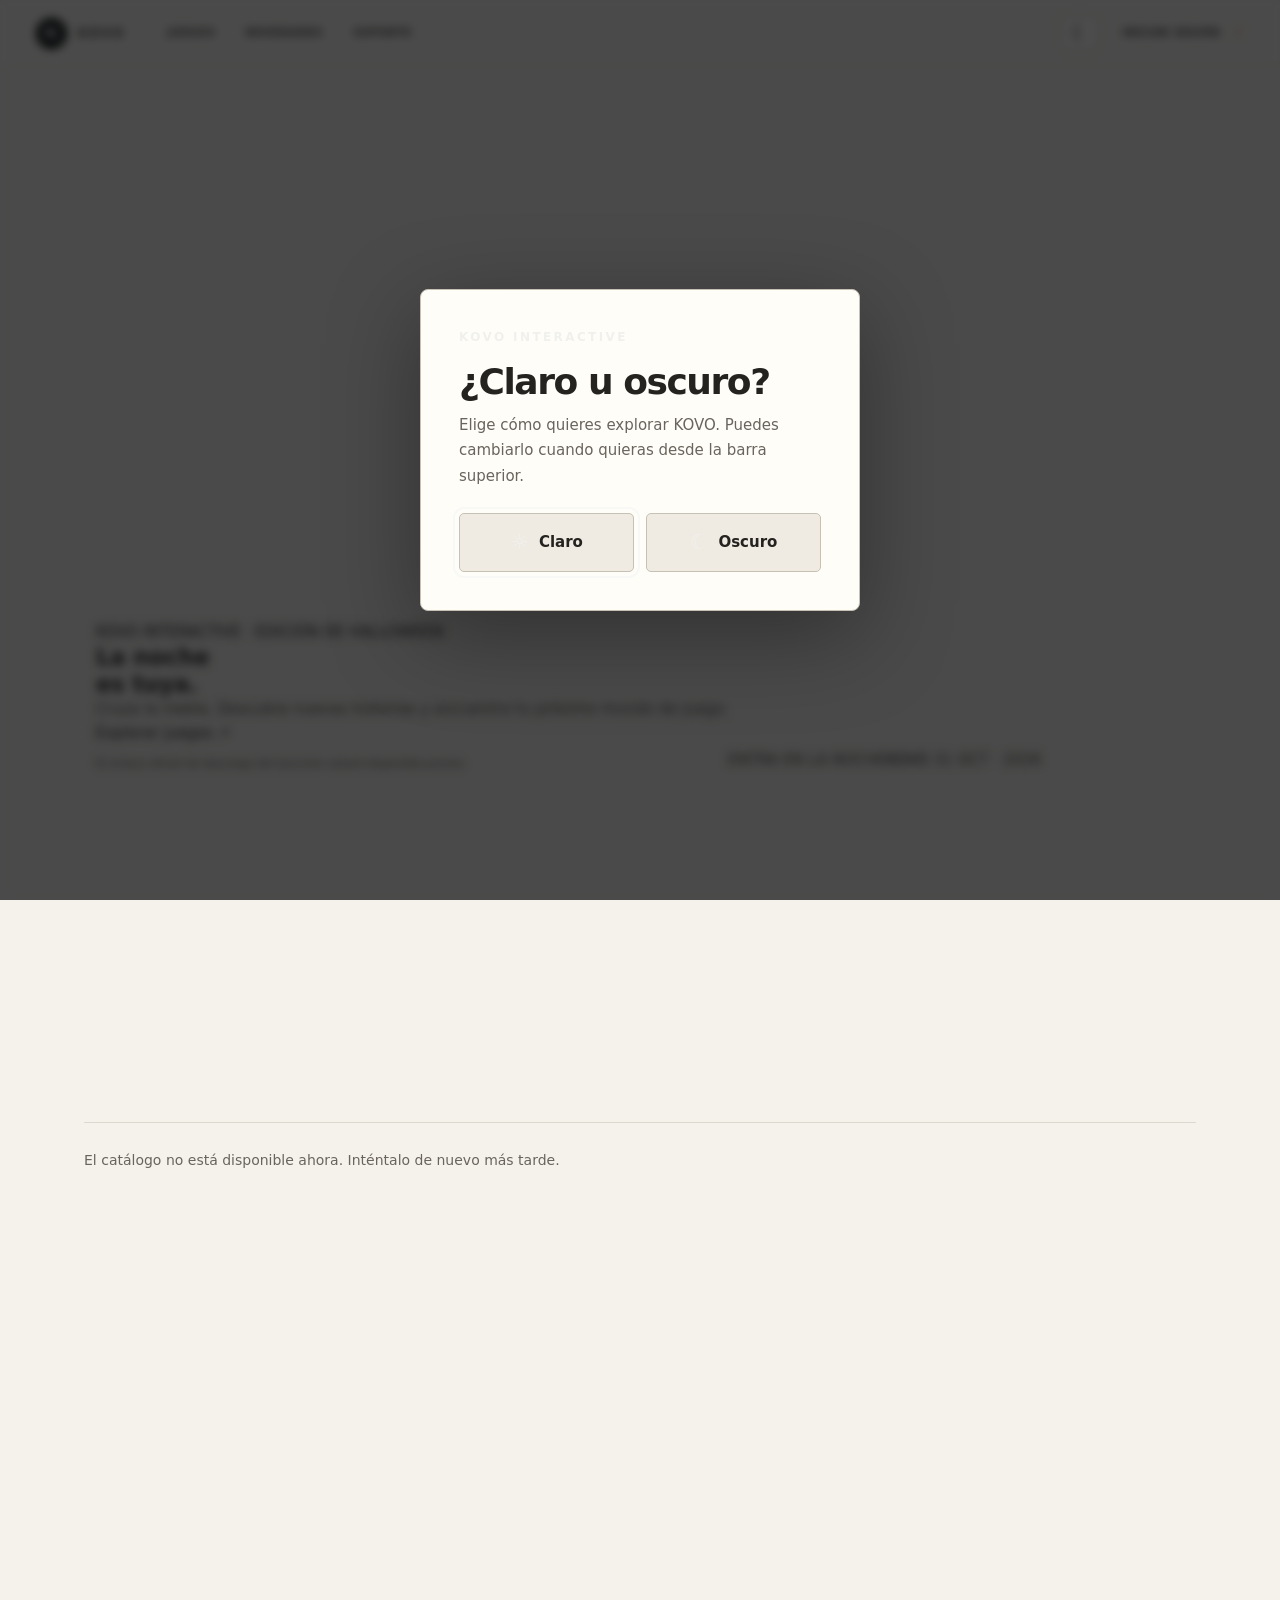
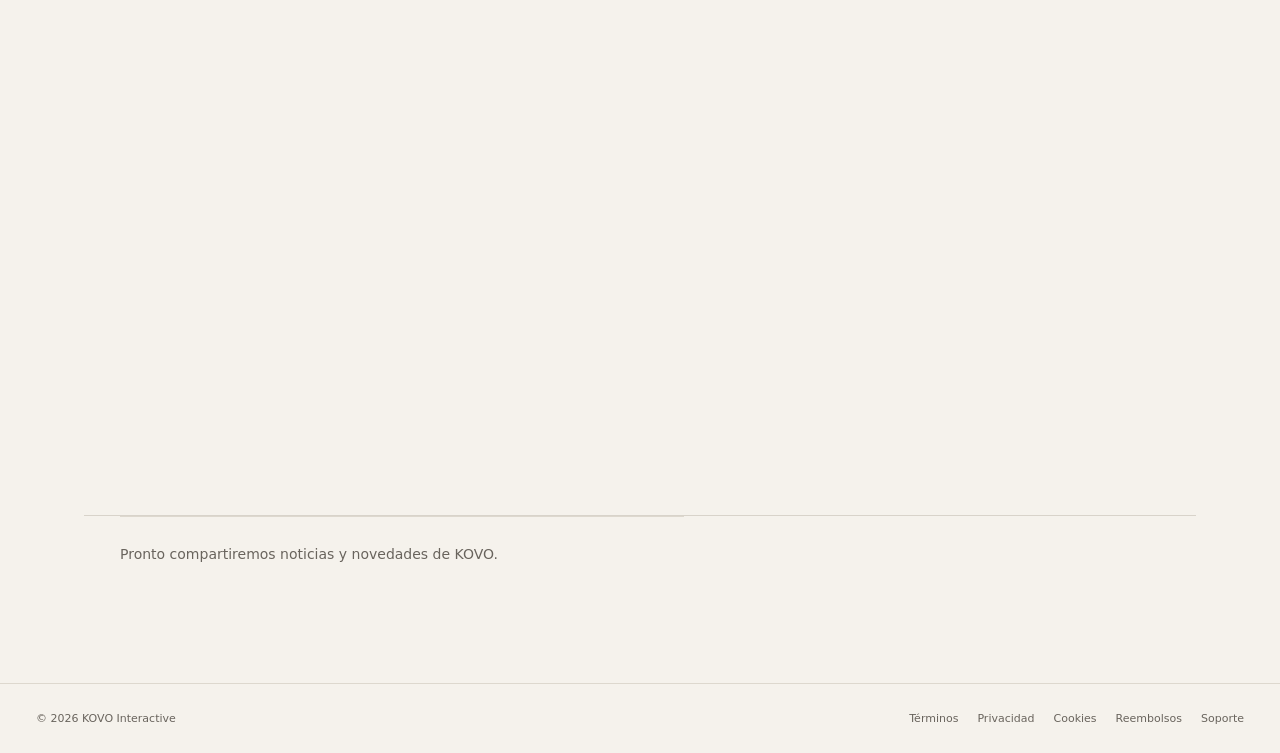
==== commit 4be14e5f: "Crear portada nocturna de Halloween para KOVO" ====
--- a/index.html
+++ b/index.html
@@ -11,61 +11,16 @@
 <title>KOVO Interactive — Juegos para descubrir</title>
 <link rel="icon" type="image/png" href="assets/kovo-mark.png">
 <script src="js/theme.js?v=20261026-5"></script>
-<link rel="stylesheet" href="css/site.css?v=20261026-5">
+<link rel="stylesheet" href="css/site.css?v=20261027-halloween-1">
 </head>
 <body class="home-page">
 <a class="skip-link" href="#contenido">Saltar al contenido</a>
-<header class="top">
-  <div class="wrap">
-    <a class="brand" href="index.html" aria-label="KOVO Interactive, inicio"><img src="assets/kovo-mark.png" alt="" width="32" height="32"><span>KOVO</span></a>
-    <nav aria-label="Principal"><a href="games.html">Juegos</a><a href="#newswire">Novedades</a><a href="support.html">Soporte</a></nav>
-    <div class="right"><a class="account-link" id="nav-account" href="account.html">Iniciar sesión <span aria-hidden="true">↗</span></a><a class="header-download" id="header-dl" aria-label="Descargar launcher KOVO" hidden>Launcher <span aria-hidden="true">↓</span></a></div>
-  </div>
-</header>
+<header class="top"><div class="wrap"><a class="brand" href="index.html" aria-label="KOVO Interactive, inicio"><img src="assets/kovo-mark.png" alt="" width="32" height="32"><span>KOVO</span></a><nav aria-label="Principal"><a href="games.html">Juegos</a><a href="#newswire">Novedades</a><a href="support.html">Soporte</a></nav><div class="right"><a class="account-link" id="nav-account" href="account.html">Iniciar sesión <span aria-hidden="true">↗</span></a><a class="header-download" id="header-dl" aria-label="Descargar launcher KOVO" hidden>Launcher <span aria-hidden="true">↓</span></a></div></div></header>
 <main id="contenido">
-  <section class="showreel" aria-label="Juegos destacados">
-    <div class="showreel-media" id="showreel-media">
-      <img id="showreel-image" src="assets/kovo-wordmark-stage.png" alt="" fetchpriority="high">
-      <img class="showreel-mark" src="assets/kovo-launcher-mark.png" alt="" aria-hidden="true">
-      <div class="showreel-tone" aria-hidden="true"></div>
-    </div>
-    <div class="showreel-copy" id="showreel-copy">
-      <p class="showreel-label" id="showreel-label">KOVO INTERACTIVE</p>
-      <h1 id="showreel-title">El juego<br>empieza aquí.</h1>
-      <p class="showreel-description" id="showreel-description">Encuentra tu próximo mundo. Reúne tus juegos y juega desde KOVO.</p>
-      <div class="showreel-actions"><a class="pill-action pill-light" href="games.html">Explorar juegos <span aria-hidden="true">↗</span></a><a class="pill-action pill-outline" id="dl" hidden>Descargar launcher <span aria-hidden="true">↓</span></a></div>
-      <p class="download-note" id="dl-hint" aria-live="polite"></p>
-    </div>
-    <div class="showreel-controls" id="showreel-controls" hidden aria-label="Controles de juegos destacados">
-      <button class="reel-arrow" id="reel-prev" type="button" aria-label="Juego anterior"><span aria-hidden="true">←</span></button>
-      <div class="reel-pagination" id="reel-pagination" role="group" aria-label="Seleccionar juego destacado"></div>
-      <button class="reel-arrow" id="reel-next" type="button" aria-label="Siguiente juego"><span aria-hidden="true">→</span></button>
-      <button class="reel-toggle" id="reel-toggle" type="button" aria-label="Pausar rotación automática" aria-pressed="false"><span aria-hidden="true">Ⅱ</span></button>
-    </div>
-    <a class="scroll-hint" href="#worlds"><span>DESCUBRE KOVO</span><span class="scroll-hint-line" aria-hidden="true"></span></a>
-    <span class="showreel-count" id="showreel-count" aria-hidden="true">KOVO <span>INTERACTIVE</span></span>
-  </section>
-
-  <section class="worlds-section" id="worlds" aria-labelledby="worlds-title">
-    <div class="section-intro" data-reveal>
-      <h2 id="worlds-title">Historias que se juegan.</h2>
-      <a class="text-action compact" href="games.html">Ver todo el catálogo <span aria-hidden="true">↗</span></a>
-    </div>
-    <div id="featured" class="world-list" aria-live="polite"><p class="loading-line">Cargando juegos <span aria-hidden="true">···</span></p></div>
-  </section>
-
-  <section class="library-stage" data-reveal aria-labelledby="library-title">
-    <img class="library-wordmark" src="assets/kovo-wordmark-stage.png" alt="" loading="lazy">
-    <div class="library-stage-shade" aria-hidden="true"></div>
-    <div class="library-stage-copy"><h2 id="library-title">Tu biblioteca,<br>lista para jugar.</h2><p>Un lugar para descubrir, reclamar y volver a tus juegos.</p><a class="pill-action pill-light" href="account.html">Crear cuenta KOVO <span aria-hidden="true">↗</span></a></div>
-  </section>
-
-  <section class="dispatch-section" id="newswire" aria-labelledby="dispatch-title">
-    <div class="section-intro" data-reveal><h2 id="dispatch-title">Desde KOVO.</h2><a class="text-action compact" href="games.html">Explorar juegos <span aria-hidden="true">↗</span></a></div>
-    <div id="news" class="dispatch-list" aria-live="polite"><p class="loading-line">Cargando novedades <span aria-hidden="true">···</span></p></div>
-  </section>
-</main>
-<footer><div class="wrap"><span>&copy; 2026 KOVO Interactive</span><nav aria-label="Información"><a href="legal.html#terminos">Términos</a><a href="legal.html#privacidad">Privacidad</a><a href="legal.html#cookies">Cookies</a><a href="legal.html#reembolsos">Reembolsos</a><a href="support.html">Soporte</a><a id="discord-link" href="#">Discord</a></nav></div></footer>
-<script src="js/config.js"></script><script src="js/api.js"></script><script src="js/home.js"></script>
+<section class="showreel halloween-showreel" aria-label="Edición especial de Halloween"><div class="halloween-scene" aria-hidden="true"><div class="halloween-stars"></div><div class="halloween-moon"></div><div class="halloween-cloud halloween-cloud-back"></div><div class="halloween-cloud halloween-cloud-front"></div><div class="halloween-haze"></div><div class="halloween-ridge"></div><span class="halloween-glow halloween-glow-one"></span><span class="halloween-glow halloween-glow-two"></span></div><div class="showreel-copy halloween-copy" id="showreel-copy"><p class="showreel-label">KOVO INTERACTIVE · EDICIÓN DE HALLOWEEN</p><h1>La noche<br>es tuya.</h1><p class="showreel-description">Cruza la niebla. Descubre nuevas historias y encuentra tu próximo mundo de juego.</p><div class="showreel-actions"><a class="pill-action pill-light" href="games.html">Explorar juegos <span aria-hidden="true">↗</span></a><a class="pill-action pill-outline" id="dl" hidden>Descargar launcher <span aria-hidden="true">↓</span></a></div><p class="download-note" id="dl-hint" aria-live="polite"></p></div><a class="scroll-hint" href="#worlds"><span>ENTRA EN LA NOCHE</span><span class="scroll-hint-line" aria-hidden="true"></span></a><span class="showreel-count" aria-hidden="true">KOVO <span>31 OCT · 2026</span></span></section>
+<section class="worlds-section" id="worlds" aria-labelledby="worlds-title"><div class="section-intro" data-reveal><h2 id="worlds-title">Historias que se juegan.</h2><a class="text-action compact" href="games.html">Ver todo el catálogo <span aria-hidden="true">↗</span></a></div><div id="featured" class="world-list" aria-live="polite"><p class="loading-line">Cargando juegos <span aria-hidden="true">···</span></p></div></section>
+<section class="library-stage" data-reveal aria-labelledby="library-title"><img class="library-wordmark" src="assets/kovo-wordmark-stage.png" alt="" loading="lazy"><div class="library-stage-shade" aria-hidden="true"></div><div class="library-stage-copy"><h2 id="library-title">Tu biblioteca,<br>lista para jugar.</h2><p>Un lugar para descubrir, reclamar y volver a tus juegos.</p><a class="pill-action pill-light" href="account.html">Crear cuenta KOVO <span aria-hidden="true">↗</span></a></div></section>
+<section class="dispatch-section" id="newswire" aria-labelledby="dispatch-title"><div class="section-intro" data-reveal><h2 id="dispatch-title">Desde KOVO.</h2><a class="text-action compact" href="games.html">Explorar juegos <span aria-hidden="true">↗</span></a></div><div id="news" class="dispatch-list" aria-live="polite"><p class="loading-line">Cargando novedades <span aria-hidden="true">···</span></p></div></section>
+</main><footer><div class="wrap"><span>&copy; 2026 KOVO Interactive</span><nav aria-label="Información"><a href="legal.html#terminos">Términos</a><a href="legal.html#privacidad">Privacidad</a><a href="legal.html#cookies">Cookies</a><a href="legal.html#reembolsos">Reembolsos</a><a href="support.html">Soporte</a><a id="discord-link" href="#">Discord</a></nav></div></footer><script src="js/config.js"></script><script src="js/api.js"></script><script src="js/home.js?v=20261027-halloween-1"></script>
 </body>
 </html>
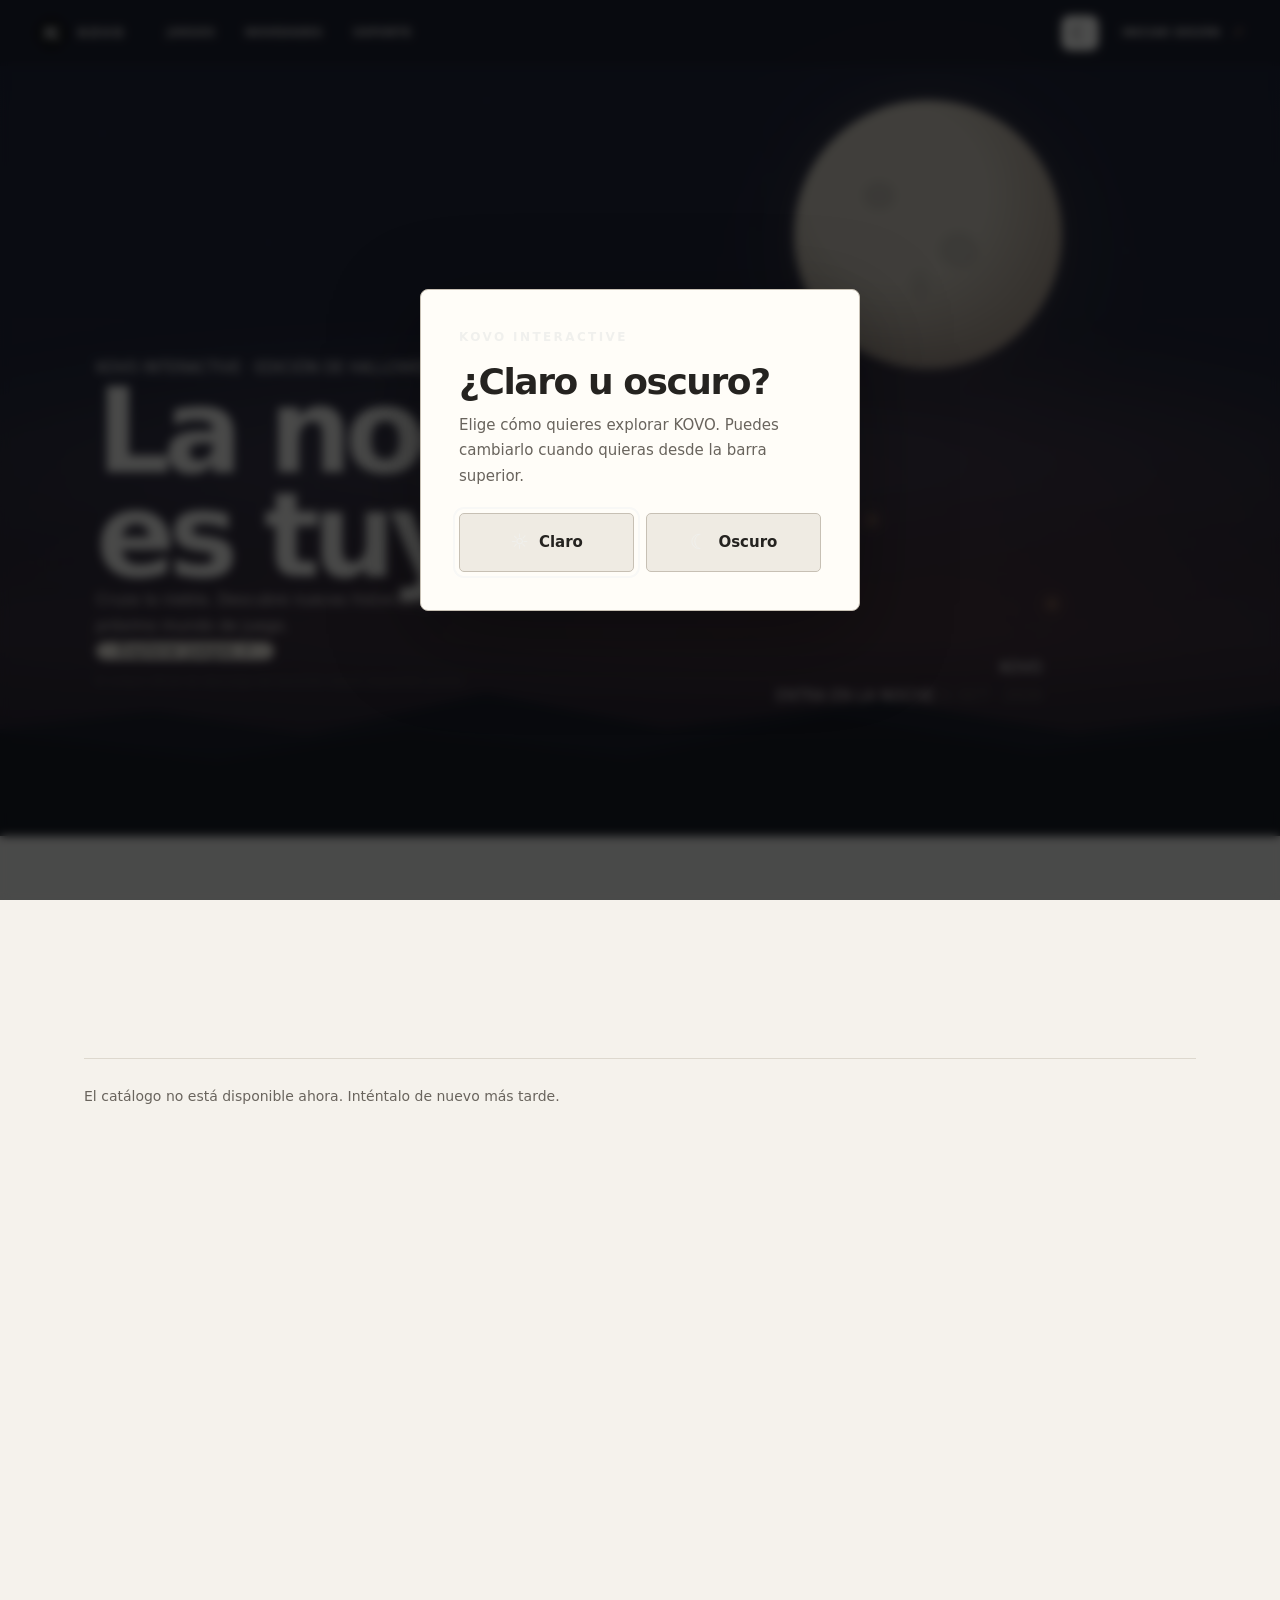
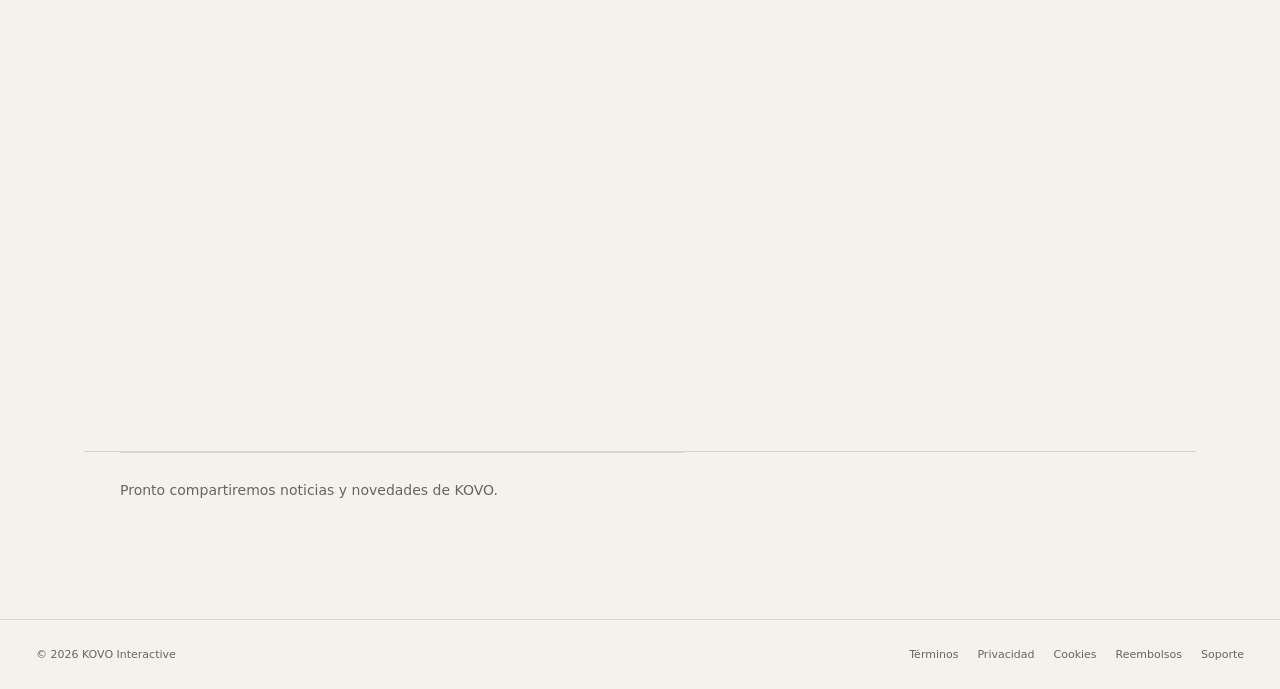
==== commit a9eeccd8: "Renovar caché de la portada Halloween Updated the Halloween theme styles and scripts in index.html." ====
--- a/index.html
+++ b/index.html
@@ -11,7 +11,7 @@
 <title>KOVO Interactive — Juegos para descubrir</title>
 <link rel="icon" type="image/png" href="assets/kovo-mark.png">
 <script src="js/theme.js?v=20261026-5"></script>
-<link rel="stylesheet" href="css/site.css?v=20261027-halloween-1">
+<link rel="stylesheet" href="css/site.css?v=20261027-halloween-2">
 </head>
 <body class="home-page">
 <a class="skip-link" href="#contenido">Saltar al contenido</a>
@@ -21,6 +21,6 @@
 <section class="worlds-section" id="worlds" aria-labelledby="worlds-title"><div class="section-intro" data-reveal><h2 id="worlds-title">Historias que se juegan.</h2><a class="text-action compact" href="games.html">Ver todo el catálogo <span aria-hidden="true">↗</span></a></div><div id="featured" class="world-list" aria-live="polite"><p class="loading-line">Cargando juegos <span aria-hidden="true">···</span></p></div></section>
 <section class="library-stage" data-reveal aria-labelledby="library-title"><img class="library-wordmark" src="assets/kovo-wordmark-stage.png" alt="" loading="lazy"><div class="library-stage-shade" aria-hidden="true"></div><div class="library-stage-copy"><h2 id="library-title">Tu biblioteca,<br>lista para jugar.</h2><p>Un lugar para descubrir, reclamar y volver a tus juegos.</p><a class="pill-action pill-light" href="account.html">Crear cuenta KOVO <span aria-hidden="true">↗</span></a></div></section>
 <section class="dispatch-section" id="newswire" aria-labelledby="dispatch-title"><div class="section-intro" data-reveal><h2 id="dispatch-title">Desde KOVO.</h2><a class="text-action compact" href="games.html">Explorar juegos <span aria-hidden="true">↗</span></a></div><div id="news" class="dispatch-list" aria-live="polite"><p class="loading-line">Cargando novedades <span aria-hidden="true">···</span></p></div></section>
-</main><footer><div class="wrap"><span>&copy; 2026 KOVO Interactive</span><nav aria-label="Información"><a href="legal.html#terminos">Términos</a><a href="legal.html#privacidad">Privacidad</a><a href="legal.html#cookies">Cookies</a><a href="legal.html#reembolsos">Reembolsos</a><a href="support.html">Soporte</a><a id="discord-link" href="#">Discord</a></nav></div></footer><script src="js/config.js"></script><script src="js/api.js"></script><script src="js/home.js?v=20261027-halloween-1"></script>
+</main><footer><div class="wrap"><span>&copy; 2026 KOVO Interactive</span><nav aria-label="Información"><a href="legal.html#terminos">Términos</a><a href="legal.html#privacidad">Privacidad</a><a href="legal.html#cookies">Cookies</a><a href="legal.html#reembolsos">Reembolsos</a><a href="support.html">Soporte</a><a id="discord-link" href="#">Discord</a></nav></div></footer><script src="js/config.js"></script><script src="js/api.js"></script><script src="js/home.js?v=20261027-halloween-2"></script>
 </body>
 </html>
--- a/css/site.css
+++ b/css/site.css
@@ -294,7 +294,7 @@
 .showreel-media{overflow:hidden;background:#141416}
 .showreel-media img{position:absolute;inset:0;width:100%;height:100%;object-fit:cover;object-position:center;opacity:.96;transform:scale(1.01);transition:transform 1100ms var(--ease),opacity 420ms var(--ease),filter 420ms var(--ease);filter:saturate(.88)}
 .showreel-media img.showreel-mark{inset:auto;right:7%;top:49%;width:min(53vw,690px);height:min(76vh,690px);object-fit:contain;opacity:.32;transform:translateY(-50%);mix-blend-mode:screen;filter:drop-shadow(0 18px 34px rgba(0,0,0,.18));transition:opacity 350ms var(--ease),transform 600ms var(--ease)}
-.showreel.is-changing .showreel-media im…1101 tokens truncated…
+.showreel.is-changing .showreel-media im…1101 tokens truncated…
 .world-feature{position:relative;isolation:isolate;display:flex;align-items:flex-end;min-height:min(760px,82svh);height:min(760px,82svh);overflow:hidden;background:#1a1b1c;--game-accent:#8291ad}
 .world-image,.world-shade{position:absolute;z-index:-2;inset:0}
 .world-image img{position:absolute;inset:0;width:100%;height:100%;object-fit:cover;object-position:center;opacity:.78;filter:saturate(.82);transition:transform 900ms var(--ease),filter 450ms var(--ease),opacity 450ms var(--ease)}
@@ -417,152 +417,183 @@
 @media(prefers-reduced-motion:reduce){.success-flash,.note.ok{animation:none}}
 
 .profile-result{flex-wrap:wrap}.social-banner{width:100%;height:96px;object-fit:cover;border-radius:4px;background:var(--card2)}
-
-/* Tema accesible: valor inicial del sistema, con elección por sesión. */
-:root{color-scheme:dark}
-:root[data-theme="light"]{color-scheme:light;--bg:#f5f3ee;--bg2:#eeece6;--card:#fffefa;--card2:#f0eee8;--line:#dedbd2;--line2:#c9c5bb;--txt:#20211f;--mut:#686a65;--acc:#a65331;--acc2:#884126;--ok:#167044;--err:#b42318}
-body,.top,.panel,.feat,.card,.news-item,details,.field,.btn,.chip,.legal-check,.theme-toggle{transition:background-color 180ms ease,color 180ms ease,border-color 180ms ease}
-:root[data-theme="light"] body{background:var(--bg);color:var(--txt)}
-:root[data-theme="light"] .top{background:rgba(250,249,245,.9);border-color:var(--line)}
-:root[data-theme="light"] .top nav a[aria-current]{background:var(--card2)}
-:root[data-theme="light"] .btn{color:var(--txt);background:var(--card);border-color:var(--line2)}
-:root[data-theme="light"] .btn:hover{background:#e8e5dd;border-color:#b6b1a6}
-:root[data-theme="light"] .btn.primary{color:#fff;background:var(--acc);border-color:var(--acc)}
-:root[data-theme="light"] .btn.primary:hover{background:var(--acc2);border-color:var(--acc2)}
-:root[data-theme="light"] .hero{background:linear-gradient(150deg,#f0ede6,#faf9f5)}
-:root[data-theme="light"] .lead{color:#555751}
-:root[data-theme="light"] .feat{background:linear-gradient(145deg,#fffefa,#f2f0e9)}
-:root[data-theme="light"] .card,.theme-dialog{background:var(--card);color:var(--txt)}
-:root[data-theme="light"] .field{background:#fffefa;color:var(--txt);border-color:var(--line2)}
-:root[data-theme="light"] .legal-check{border-color:var(--line)}
-:root[data-theme="light"] .legal-check a{color:var(--txt)}
-:root[data-theme="light"] .social-avatar{background:var(--card2)}
-:root[data-theme="light"] .discord-preview{background:#fff;color:#202124}
-:root[data-theme="light"] .discord-description,:root[data-theme="light"] .discord-preview-field span{color:#3b3d40}
-:root[data-theme="light"] .discord-footer{color:#686a70}
-:root[data-theme="light"] body.home-page{--bg:#f5f2ec;--bg2:#eae6de;--card:#fffdf8;--card2:#efebe3;--line:#ddd8ce;--line2:#c7c0b4;--txt:#252320;--mut:#69645d;background:#f5f2ec;color:#252320}
-:root[data-theme="light"] .home-page .top{background:rgba(248,246,240,.9);border-color:rgba(48,43,37,.14)}
-:root[data-theme="light"] .home-page .brand,:root[data-theme="light"] .home-page .top nav a{color:#35312b}
-:root[data-theme="light"] .home-page .top nav a:hover,:root[data-theme="light"] .home-page .top nav a[aria-current]{color:#a65331}
-:root[data-theme="light"] .home-page .account-link{color:#35312b}
-:root[data-theme="light"] .worlds-section,:root[data-theme="light"] .dispatch-section{color:#252320}
-:root[data-theme="light"] .section-intro h2,:root[data-theme="light"] .world-copy h3,:root[data-theme="light"] .library-copy h2,:root[data-theme="light"] .dispatch-main h3{color:#252320}
-:root[data-theme="light"] .world-description,:root[data-theme="light"] .world-genre,:root[data-theme="light"] .catalog-message,:root[data-theme="light"] .loading-line{color:#69645d}
-:root[data-theme="light"] .world-bottom,:root[data-theme="light"] .dispatch-list,:root[data-theme="light"] .dispatch-item{border-color:#d8d3ca}
-:root[data-theme="light"] .world-price,:root[data-theme="light"] .text-action,:root[data-theme="light"] .quiet-action{color:#302b25}
-:root[data-theme="light"] .library-band{background:#e9e4dc;color:#252320}
-:root[data-theme="light"] .library-band::before{background:radial-gradient(ellipse at 26% 50%,rgba(179,104,77,.16),transparent 42%),linear-gradient(100deg,#eee9e0,#e3ded5)}
-:root[data-theme="light"] .library-copy>p:not(.section-kicker){color:#5e5952}
-:root[data-theme="light"] footer{background:var(--bg);border-color:var(--line)}
-.theme-toggle{display:inline-grid;place-items:center;width:38px;height:36px;border:1px solid var(--line2);border-radius:4px;background:var(--card);color:var(--txt);font-size:20px;line-height:1;transition:transform 180ms var(--ease),background-color 180ms,border-color 180ms}
-.theme-toggle:hover{transform:translateY(-1px);border-color:var(--acc);background:var(--card2)}
-.theme-toggle:focus-visible,.theme-choice:focus-visible{outline:3px solid var(--acc);outline-offset:3px}
-.theme-dialog{width:min(440px,calc(100% - 32px));margin:auto;padding:0;border:1px solid var(--line2);border-radius:8px;background:var(--card);color:var(--txt);box-shadow:0 24px 90px rgba(0,0,0,.34)}
-.theme-dialog::backdrop{background:rgba(8,9,10,.72);backdrop-filter:blur(5px)}
-.theme-dialog-content{padding:clamp(26px,6vw,38px)}
-.theme-dialog-content .eyebrow{margin-bottom:13px}.theme-dialog-content h2{font-size:clamp(28px,7vw,36px);letter-spacing:-.04em;margin-bottom:10px}.theme-dialog-content>p.muted{line-height:1.7}
-.theme-dialog-actions{display:grid;grid-template-columns:1fr 1fr;gap:12px;margin-top:24px}
-.theme-choice{display:flex;align-items:center;justify-content:center;gap:10px;min-height:58px;padding:12px;border:1px solid var(--line2);border-radius:5px;background:var(--card2);font-weight:650;transition:transform 180ms var(--ease),border-color 180ms,background-color 180ms}
-.theme-choice:hover{transform:translateY(-2px);border-color:var(--acc)}.theme-choice-icon{color:var(--acc);font-size:21px}
-@media(prefers-reduced-motion:reduce){.theme-toggle:hover,.theme-choice:hover{transform:none}}
-
-/* Cuenta: dashboard amplio con columnas de proporción controlada. */
-#acc.account-shell{width:min(1240px,calc(100% - 64px));margin:clamp(34px,6vh,68px) auto 76px}
-.account-intro{display:flex;justify-content:space-between;align-items:flex-end;gap:24px;margin-bottom:30px}
-.account-intro .eyebrow,.account-card-heading .eyebrow{margin-bottom:8px}
-.account-intro h1{font-size:clamp(34px,5vw,56px);font-weight:540;letter-spacing:-.055em;margin-bottom:8px}
-.account-intro>.muted{max-width:50ch;line-height:1.7}
-.dash.account-grid{display:grid;grid-template-columns:repeat(12,minmax(0,1fr));gap:20px}
-.account-grid .account-card{min-width:0;padding:clamp(23px,3vw,34px);gap:20px;border-radius:5px}
-.account-identity{grid-column:span 5}.account-redeem{grid-column:span 7}.account-library{grid-column:1/-1}.account-profile{grid-column:span 7}.account-friends{grid-column:span 5}.account-search{grid-column:1/-1}
-.account-card-heading{display:grid;gap:3px}.account-card-heading h2{font-size:clamp(21px,2.5vw,26px);letter-spacing:-.025em}.account-card-heading>.muted{line-height:1.65;margin-top:3px}
-.account-identity .account-card-heading h2{font-size:clamp(26px,3.2vw,36px)}
-.account-redeem .inline{align-items:flex-end;gap:12px}.account-redeem .inline .lbl{min-width:0}.account-redeem .inline .btn{min-height:44px}
-.account-library>.grid{gap:16px}.account-library>.grid>p{grid-column:1/-1;max-width:50ch;padding:16px 0;color:var(--mut);line-height:1.7}
-.account-search .inline{max-width:760px}.account-search .social-list{margin-top:4px}
-.account-friends .social-list{margin-top:0}
-.account-profile .profile-form{margin-top:0}
-.account-grid .wide{grid-column:1/-1}
-@media(max-width:900px){#acc.account-shell{width:min(100% - 40px,760px)}.account-identity,.account-redeem,.account-profile,.account-friends{grid-column:1/-1}}
-@media(max-width:620px){#acc.account-shell{width:calc(100% - 32px);margin:28px auto 48px}.account-intro{margin-bottom:20px}.dash.account-grid{grid-template-columns:1fr;gap:14px}.account-grid .account-card,.account-grid .wide{grid-column:1;padding:21px}.account-redeem .inline{align-items:stretch}.account-library>.grid{grid-template-columns:repeat(auto-fill,minmax(140px,1fr))}}
-/* Cuenta rediseñada: navegación por secciones y capas suaves. */
-.account-intro>div>.muted{max-width:58ch;line-height:1.7}
-.account-tabs{display:flex;gap:7px;align-items:center;overflow-x:auto;padding:6px;margin-bottom:22px;border:1px solid var(--line);border-radius:999px;background:var(--bg2);scrollbar-width:thin}
-.account-tab{flex:0 0 auto;min-height:42px;padding:9px 19px;border:1px solid transparent;border-radius:999px;color:var(--mut);font-size:13px;font-weight:650;white-space:nowrap;transition:color 160ms,background-color 180ms,border-color 180ms,transform 180ms var(--ease)}
-.account-tab:hover{color:var(--txt);transform:translateY(-1px)}.account-tab[aria-selected="true"]{color:#fff;background:var(--acc);border-color:var(--acc);box-shadow:0 4px 14px color-mix(in srgb,var(--acc) 28%,transparent)}
-.account-tab:focus-visible{outline:3px solid var(--acc);outline-offset:3px}
-.account-view{grid-template-columns:repeat(12,minmax(0,1fr));gap:20px;animation:account-view-enter 240ms var(--ease) both}
-.account-view[hidden]{display:none}
-@keyframes account-view-enter{from{opacity:0;transform:translateY(8px)}to{opacity:1;transform:translateY(0)}}
-.account-grid .account-card{border-radius:14px;box-shadow:0 12px 36px rgba(0,0,0,.1)}
-.account-grid .account-card:hover{border-color:var(--line2)}
-.account-card .field{border-radius:9px}
-.account-card .btn{border-radius:9px}
-.account-library .card{border-radius:10px}
-.account-redeem .field.code{letter-spacing:.2em}
-:root[data-theme="light"] .account-tabs{background:#eae7df;border-color:#d9d5ca}
-:root[data-theme="light"] .account-tab[aria-selected="true"]{color:#fff;background:#a65331;border-color:#a65331}
-:root[data-theme="light"] .account-grid .account-card{background:linear-gradient(150deg,#fffefa,#f7f5ef);box-shadow:0 14px 42px rgba(53,47,36,.07)}
-:root[data-theme="light"] .account-grid .account-card:hover{border-color:#c9c3b8}
-.theme-toggle{border-radius:9px}
-@media(max-width:620px){.account-tabs{margin:0 -4px 16px;border-radius:14px}.account-tab{padding-inline:14px;min-height:40px}.account-view{gap:14px}}
-@media(prefers-reduced-motion:reduce){.account-view{animation:none}.account-tab:hover{transform:none}}
-/* Sistema visual redondeado: superficies suaves y movimiento breve. */
-:root{--r:14px}
-.panel,.feat,.card,.news-item,details,.chip,.tag,.btn,.field,.legal-check,.legal-index a{border-radius:10px}
-.home-page .feat,.home-page .card,.home-page .news-item{border-radius:14px}
-.home-page .top nav a{transition:color 180ms var(--ease),background-color 180ms var(--ease)}
-.home-page .world-image{border-radius:12px}
-.home-page .dispatch-lead,.home-page .dispatch-item{border-radius:12px}
-.home-page .dispatch-lead{overflow:hidden}
-:root[data-theme="light"] .hero{border-color:var(--line)}
-:root[data-theme="light"] .showreel-tone{background:linear-gradient(90deg,rgba(24,22,20,.68),rgba(24,22,20,.08)),linear-gradient(0deg,rgba(24,22,20,.78),transparent 48%,rgba(24,22,20,.08))}
-:root[data-theme="light"] .home-page footer{background:#f5f2ec;color:#69645d}
-/* La versión clara cambia también las secciones a pantalla completa de Inicio. */
-:root[data-theme="light"] .showreel{background:#f5f2ec;--reel-accent:#312d28;color:#252320}
-:root[data-theme="light"] .showreel-media{background:#f5f2ec}
-:root[data-theme="light"] .showreel-media img{opacity:.22;filter:grayscale(.35) saturate(.62)}
-:root[data-theme="light"] .showreel-media img.showreel-mark{opacity:.12;mix-blend-mode:multiply;filter:grayscale(1)}
-:root[data-theme="light"] .showreel-tone{background:linear-gradient(90deg,rgba(245,242,236,.86),rgba(245,242,236,.26) 58%,rgba(245,242,236,.08)),linear-gradient(0deg,rgba(245,242,236,.66),rgba(245,242,236,.08) 38%,transparent 70%)}
-:root[data-theme="light"] .showreel-label,:root[data-theme="light"] .showreel h1,:root[data-theme="light"] .showreel-count{color:#252320}
-:root[data-theme="light"] .showreel-count span,:root[data-theme="light"] .showreel-description,:root[data-theme="light"] .download-note,:root[data-theme="light"] .scroll-hint{color:#514d46}
-:root[data-theme="light"] .scroll-hint-line{background:#514d46}
-:root[data-theme="light"] .pill-outline{color:#312d28;border-color:rgba(49,45,40,.48);background:rgba(255,255,255,.35)}
-:root[data-theme="light"] .pill-outline:hover{background:rgba(255,255,255,.72);border-color:#312d28}
-:root[data-theme="light"] .reel-arrow,:root[data-theme="light"] .reel-toggle{color:#312d28;border-color:rgba(49,45,40,.46);background:rgba(255,255,255,.35)}
-:root[data-theme="light"] .reel-dot::before{background:rgba(49,45,40,.38)}
-:root[data-theme="light"] .reel-dot[aria-current=true]::before{background:#312d28}
-:root[data-theme="light"] .text-action{color:#38332d;border-color:rgba(56,51,45,.48)}
-:root[data-theme="light"] .text-action:hover{color:#a65331;border-color:#a65331}
-:root[data-theme="light"] .world-feature{background:#ede9e1}
-:root[data-theme="light"] .world-image img{opacity:.28;filter:saturate(.68)}
-:root[data-theme="light"] .world-image::after,:root[data-theme="light"] .world-feature.reverse .world-image::after{background:linear-gradient(90deg,rgba(245,242,236,.88),rgba(245,242,236,.18) 78%),linear-gradient(0deg,rgba(245,242,236,.64),transparent 68%)}
-:root[data-theme="light"] .world-copy h3,:root[data-theme="light"] .world-genre,:root[data-theme="light"] .world-price{color:#282621}
-:root[data-theme="light"] .world-description{color:#57534c}
-:root[data-theme="light"] .world-bottom{border-color:#cbc5ba}
-:root[data-theme="light"] .world-shade{opacity:.16;mix-blend-mode:multiply}
-:root[data-theme="light"] .library-stage{background:#eeeae2}
-:root[data-theme="light"] .library-wordmark{opacity:.14;filter:grayscale(1) invert(.88)}
-:root[data-theme="light"] .library-stage-shade{background:linear-gradient(90deg,rgba(245,242,236,.92),rgba(245,242,236,.48) 65%,rgba(245,242,236,.18)),linear-gradient(0deg,rgba(245,242,236,.56),transparent 50%)}
-:root[data-theme="light"] .library-stage-copy h2{color:#252320}
-:root[data-theme="light"] .library-stage-copy p{color:#57534c}
-:root[data-theme="light"] .dispatch-lead{background:linear-gradient(145deg,#eeeae2,#e5e0d6)}
-:root[data-theme="light"] .dispatch-art{opacity:.23;filter:grayscale(.45)}
-:root[data-theme="light"] .dispatch-lead::after{background:linear-gradient(0deg,rgba(245,242,236,.86),rgba(245,242,236,.14) 86%)}
-:root[data-theme="light"] .dispatch-lead-copy time,:root[data-theme="light"] .dispatch-lead-copy h3,:root[data-theme="light"] .dispatch-lead-copy p,:root[data-theme="light"] .dispatch-main time,:root[data-theme="light"] .dispatch-main h3,:root[data-theme="light"] .dispatch-main p,:root[data-theme="light"] .dispatch-index,:root[data-theme="light"] .dispatch-arrow{color:#302c26}
-:root[data-theme="light"] .dispatch-item{border-color:rgba(48,44,38,.22)}
-:root[data-theme="light"] .dispatch-item:hover{background:rgba(255,255,255,.55)}
-/* Perfil: previsualización compacta del banner y avatar mientras se edita. */
-.profile-preview{position:relative;grid-column:1/-1;min-height:218px;padding:0 18px 14px;margin:4px 0 8px;border:1px solid var(--line);border-radius:14px;background:var(--card);overflow:hidden}
-.profile-preview-banner{height:154px;margin:0 -18px;background:linear-gradient(135deg,var(--card2),var(--bg2));overflow:hidden}
-.profile-preview-banner img{width:100%;height:100%;object-fit:cover}
-.profile-preview-banner span{height:100%;display:grid;place-items:center;color:var(--mut);font-size:13px}
-.profile-preview-avatar{position:absolute;left:24px;top:112px;width:88px;height:88px;border:4px solid var(--card);border-radius:50%;overflow:hidden;display:grid;place-items:center;background:var(--card2);color:var(--txt);font-size:27px;font-weight:700}
-.profile-preview-avatar img{width:100%;height:100%;object-fit:cover}
-.profile-preview>strong{position:absolute;left:128px;top:168px;color:var(--txt);font-size:17px}
-.profile-preview>small{position:absolute;left:128px;top:192px;color:var(--mut);font-size:12px}
-:root[data-theme="light"] .profile-preview{box-shadow:0 10px 28px rgba(28,32,38,.05)}
-:root[data-theme="light"] .profile-preview-banner{background:linear-gradient(135deg,#e6e9ee,#f5f6f8)}
-@media(max-width:620px){.profile-preview{min-height:200px}.profile-preview-banner{height:138px}.profile-preview-avatar{top:98px;width:80px;height:80px}.profile-preview>strong{left:118px;top:153px}.profile-preview>small{left:118px;top:177px}}/* Social clarity and game detail */
-.social-section-title{grid-column:1/-1;margin:18px 0 2px;font-size:15px;letter-spacing:-.015em}.social-item{flex-wrap:wrap}.social-item .social-copy{flex:1;min-width:140px}.social-item .social-copy p{margin:4px 0 0}.social-item .btn{flex:none}.tab-count{display:inline-grid;place-items:center;min-width:20px;height:20px;margin-left:7px;padding:0 6px;border-radius:999px;background:var(--accent,#d2a36d);color:#151515;font-size:11px;font-weight:750;line-height:1}.tab-count[hidden]{display:none}.game-title-link{color:inherit;text-decoration:none}.game-title-link:hover{text-decoration:underline;text-underline-offset:4px}
+
+/* Tema accesible: valor inicial del sistema, con elección por sesión. */
+:root{color-scheme:dark}
+:root[data-theme="light"]{color-scheme:light;--bg:#f5f3ee;--bg2:#eeece6;--card:#fffefa;--card2:#f0eee8;--line:#dedbd2;--line2:#c9c5bb;--txt:#20211f;--mut:#686a65;--acc:#a65331;--acc2:#884126;--ok:#167044;--err:#b42318}
+body,.top,.panel,.feat,.card,.news-item,details,.field,.btn,.chip,.legal-check,.theme-toggle{transition:background-color 180ms ease,color 180ms ease,border-color 180ms ease}
+:root[data-theme="light"] body{background:var(--bg);color:var(--txt)}
+:root[data-theme="light"] .top{background:rgba(250,249,245,.9);border-color:var(--line)}
+:root[data-theme="light"] .top nav a[aria-current]{background:var(--card2)}
+:root[data-theme="light"] .btn{color:var(--txt);background:var(--card);border-color:var(--line2)}
+:root[data-theme="light"] .btn:hover{background:#e8e5dd;border-color:#b6b1a6}
+:root[data-theme="light"] .btn.primary{color:#fff;background:var(--acc);border-color:var(--acc)}
+:root[data-theme="light"] .btn.primary:hover{background:var(--acc2);border-color:var(--acc2)}
+:root[data-theme="light"] .hero{background:linear-gradient(150deg,#f0ede6,#faf9f5)}
+:root[data-theme="light"] .lead{color:#555751}
+:root[data-theme="light"] .feat{background:linear-gradient(145deg,#fffefa,#f2f0e9)}
+:root[data-theme="light"] .card,.theme-dialog{background:var(--card);color:var(--txt)}
+:root[data-theme="light"] .field{background:#fffefa;color:var(--txt);border-color:var(--line2)}
+:root[data-theme="light"] .legal-check{border-color:var(--line)}
+:root[data-theme="light"] .legal-check a{color:var(--txt)}
+:root[data-theme="light"] .social-avatar{background:var(--card2)}
+:root[data-theme="light"] .discord-preview{background:#fff;color:#202124}
+:root[data-theme="light"] .discord-description,:root[data-theme="light"] .discord-preview-field span{color:#3b3d40}
+:root[data-theme="light"] .discord-footer{color:#686a70}
+:root[data-theme="light"] body.home-page{--bg:#f5f2ec;--bg2:#eae6de;--card:#fffdf8;--card2:#efebe3;--line:#ddd8ce;--line2:#c7c0b4;--txt:#252320;--mut:#69645d;background:#f5f2ec;color:#252320}
+:root[data-theme="light"] .home-page .top{background:rgba(248,246,240,.9);border-color:rgba(48,43,37,.14)}
+:root[data-theme="light"] .home-page .brand,:root[data-theme="light"] .home-page .top nav a{color:#35312b}
+:root[data-theme="light"] .home-page .top nav a:hover,:root[data-theme="light"] .home-page .top nav a[aria-current]{color:#a65331}
+:root[data-theme="light"] .home-page .account-link{color:#35312b}
+:root[data-theme="light"] .worlds-section,:root[data-theme="light"] .dispatch-section{color:#252320}
+:root[data-theme="light"] .section-intro h2,:root[data-theme="light"] .world-copy h3,:root[data-theme="light"] .library-copy h2,:root[data-theme="light"] .dispatch-main h3{color:#252320}
+:root[data-theme="light"] .world-description,:root[data-theme="light"] .world-genre,:root[data-theme="light"] .catalog-message,:root[data-theme="light"] .loading-line{color:#69645d}
+:root[data-theme="light"] .world-bottom,:root[data-theme="light"] .dispatch-list,:root[data-theme="light"] .dispatch-item{border-color:#d8d3ca}
+:root[data-theme="light"] .world-price,:root[data-theme="light"] .text-action,:root[data-theme="light"] .quiet-action{color:#302b25}
+:root[data-theme="light"] .library-band{background:#e9e4dc;color:#252320}
+:root[data-theme="light"] .library-band::before{background:radial-gradient(ellipse at 26% 50%,rgba(179,104,77,.16),transparent 42%),linear-gradient(100deg,#eee9e0,#e3ded5)}
+:root[data-theme="light"] .library-copy>p:not(.section-kicker){color:#5e5952}
+:root[data-theme="light"] footer{background:var(--bg);border-color:var(--line)}
+.theme-toggle{display:inline-grid;place-items:center;width:38px;height:36px;border:1px solid var(--line2);border-radius:4px;background:var(--card);color:var(--txt);font-size:20px;line-height:1;transition:transform 180ms var(--ease),background-color 180ms,border-color 180ms}
+.theme-toggle:hover{transform:translateY(-1px);border-color:var(--acc);background:var(--card2)}
+.theme-toggle:focus-visible,.theme-choice:focus-visible{outline:3px solid var(--acc);outline-offset:3px}
+.theme-dialog{width:min(440px,calc(100% - 32px));margin:auto;padding:0;border:1px solid var(--line2);border-radius:8px;background:var(--card);color:var(--txt);box-shadow:0 24px 90px rgba(0,0,0,.34)}
+.theme-dialog::backdrop{background:rgba(8,9,10,.72);backdrop-filter:blur(5px)}
+.theme-dialog-content{padding:clamp(26px,6vw,38px)}
+.theme-dialog-content .eyebrow{margin-bottom:13px}.theme-dialog-content h2{font-size:clamp(28px,7vw,36px);letter-spacing:-.04em;margin-bottom:10px}.theme-dialog-content>p.muted{line-height:1.7}
+.theme-dialog-actions{display:grid;grid-template-columns:1fr 1fr;gap:12px;margin-top:24px}
+.theme-choice{display:flex;align-items:center;justify-content:center;gap:10px;min-height:58px;padding:12px;border:1px solid var(--line2);border-radius:5px;background:var(--card2);font-weight:650;transition:transform 180ms var(--ease),border-color 180ms,background-color 180ms}
+.theme-choice:hover{transform:translateY(-2px);border-color:var(--acc)}.theme-choice-icon{color:var(--acc);font-size:21px}
+@media(prefers-reduced-motion:reduce){.theme-toggle:hover,.theme-choice:hover{transform:none}}
+
+/* Cuenta: dashboard amplio con columnas de proporción controlada. */
+#acc.account-shell{width:min(1240px,calc(100% - 64px));margin:clamp(34px,6vh,68px) auto 76px}
+.account-intro{display:flex;justify-content:space-between;align-items:flex-end;gap:24px;margin-bottom:30px}
+.account-intro .eyebrow,.account-card-heading .eyebrow{margin-bottom:8px}
+.account-intro h1{font-size:clamp(34px,5vw,56px);font-weight:540;letter-spacing:-.055em;margin-bottom:8px}
+.account-intro>.muted{max-width:50ch;line-height:1.7}
+.dash.account-grid{display:grid;grid-template-columns:repeat(12,minmax(0,1fr));gap:20px}
+.account-grid .account-card{min-width:0;padding:clamp(23px,3vw,34px);gap:20px;border-radius:5px}
+.account-identity{grid-column:span 5}.account-redeem{grid-column:span 7}.account-library{grid-column:1/-1}.account-profile{grid-column:span 7}.account-friends{grid-column:span 5}.account-search{grid-column:1/-1}
+.account-card-heading{display:grid;gap:3px}.account-card-heading h2{font-size:clamp(21px,2.5vw,26px);letter-spacing:-.025em}.account-card-heading>.muted{line-height:1.65;margin-top:3px}
+.account-identity .account-card-heading h2{font-size:clamp(26px,3.2vw,36px)}
+.account-redeem .inline{align-items:flex-end;gap:12px}.account-redeem .inline .lbl{min-width:0}.account-redeem .inline .btn{min-height:44px}
+.account-library>.grid{gap:16px}.account-library>.grid>p{grid-column:1/-1;max-width:50ch;padding:16px 0;color:var(--mut);line-height:1.7}
+.account-search .inline{max-width:760px}.account-search .social-list{margin-top:4px}
+.account-friends .social-list{margin-top:0}
+.account-profile .profile-form{margin-top:0}
+.account-grid .wide{grid-column:1/-1}
+@media(max-width:900px){#acc.account-shell{width:min(100% - 40px,760px)}.account-identity,.account-redeem,.account-profile,.account-friends{grid-column:1/-1}}
+@media(max-width:620px){#acc.account-shell{width:calc(100% - 32px);margin:28px auto 48px}.account-intro{margin-bottom:20px}.dash.account-grid{grid-template-columns:1fr;gap:14px}.account-grid .account-card,.account-grid .wide{grid-column:1;padding:21px}.account-redeem .inline{align-items:stretch}.account-library>.grid{grid-template-columns:repeat(auto-fill,minmax(140px,1fr))}}
+/* Cuenta rediseñada: navegación por secciones y capas suaves. */
+.account-intro>div>.muted{max-width:58ch;line-height:1.7}
+.account-tabs{display:flex;gap:7px;align-items:center;overflow-x:auto;padding:6px;margin-bottom:22px;border:1px solid var(--line);border-radius:999px;background:var(--bg2);scrollbar-width:thin}
+.account-tab{flex:0 0 auto;min-height:42px;padding:9px 19px;border:1px solid transparent;border-radius:999px;color:var(--mut);font-size:13px;font-weight:650;white-space:nowrap;transition:color 160ms,background-color 180ms,border-color 180ms,transform 180ms var(--ease)}
+.account-tab:hover{color:var(--txt);transform:translateY(-1px)}.account-tab[aria-selected="true"]{color:#fff;background:var(--acc);border-color:var(--acc);box-shadow:0 4px 14px color-mix(in srgb,var(--acc) 28%,transparent)}
+.account-tab:focus-visible{outline:3px solid var(--acc);outline-offset:3px}
+.account-view{grid-template-columns:repeat(12,minmax(0,1fr));gap:20px;animation:account-view-enter 240ms var(--ease) both}
+.account-view[hidden]{display:none}
+@keyframes account-view-enter{from{opacity:0;transform:translateY(8px)}to{opacity:1;transform:translateY(0)}}
+.account-grid .account-card{border-radius:14px;box-shadow:0 12px 36px rgba(0,0,0,.1)}
+.account-grid .account-card:hover{border-color:var(--line2)}
+.account-card .field{border-radius:9px}
+.account-card .btn{border-radius:9px}
+.account-library .card{border-radius:10px}
+.account-redeem .field.code{letter-spacing:.2em}
+:root[data-theme="light"] .account-tabs{background:#eae7df;border-color:#d9d5ca}
+:root[data-theme="light"] .account-tab[aria-selected="true"]{color:#fff;background:#a65331;border-color:#a65331}
+:root[data-theme="light"] .account-grid .account-card{background:linear-gradient(150deg,#fffefa,#f7f5ef);box-shadow:0 14px 42px rgba(53,47,36,.07)}
+:root[data-theme="light"] .account-grid .account-card:hover{border-color:#c9c3b8}
+.theme-toggle{border-radius:9px}
+@media(max-width:620px){.account-tabs{margin:0 -4px 16px;border-radius:14px}.account-tab{padding-inline:14px;min-height:40px}.account-view{gap:14px}}
+@media(prefers-reduced-motion:reduce){.account-view{animation:none}.account-tab:hover{transform:none}}
+/* Sistema visual redondeado: superficies suaves y movimiento breve. */
+:root{--r:14px}
+.panel,.feat,.card,.news-item,details,.chip,.tag,.btn,.field,.legal-check,.legal-index a{border-radius:10px}
+.home-page .feat,.home-page .card,.home-page .news-item{border-radius:14px}
+.home-page .top nav a{transition:color 180ms var(--ease),background-color 180ms var(--ease)}
+.home-page .world-image{border-radius:12px}
+.home-page .dispatch-lead,.home-page .dispatch-item{border-radius:12px}
+.home-page .dispatch-lead{overflow:hidden}
+:root[data-theme="light"] .hero{border-color:var(--line)}
+:root[data-theme="light"] .showreel-tone{background:linear-gradient(90deg,rgba(24,22,20,.68),rgba(24,22,20,.08)),linear-gradient(0deg,rgba(24,22,20,.78),transparent 48%,rgba(24,22,20,.08))}
+:root[data-theme="light"] .home-page footer{background:#f5f2ec;color:#69645d}
+/* La versión clara cambia también las secciones a pantalla completa de Inicio. */
+:root[data-theme="light"] .showreel{background:#f5f2ec;--reel-accent:#312d28;color:#252320}
+:root[data-theme="light"] .showreel-media{background:#f5f2ec}
+:root[data-theme="light"] .showreel-media img{opacity:.22;filter:grayscale(.35) saturate(.62)}
+:root[data-theme="light"] .showreel-media img.showreel-mark{opacity:.12;mix-blend-mode:multiply;filter:grayscale(1)}
+:root[data-theme="light"] .showreel-tone{background:linear-gradient(90deg,rgba(245,242,236,.86),rgba(245,242,236,.26) 58%,rgba(245,242,236,.08)),linear-gradient(0deg,rgba(245,242,236,.66),rgba(245,242,236,.08) 38%,transparent 70%)}
+:root[data-theme="light"] .showreel-label,:root[data-theme="light"] .showreel h1,:root[data-theme="light"] .showreel-count{color:#252320}
+:root[data-theme="light"] .showreel-count span,:root[data-theme="light"] .showreel-description,:root[data-theme="light"] .download-note,:root[data-theme="light"] .scroll-hint{color:#514d46}
+:root[data-theme="light"] .scroll-hint-line{background:#514d46}
+:root[data-theme="light"] .pill-outline{color:#312d28;border-color:rgba(49,45,40,.48);background:rgba(255,255,255,.35)}
+:root[data-theme="light"] .pill-outline:hover{background:rgba(255,255,255,.72);border-color:#312d28}
+:root[data-theme="light"] .reel-arrow,:root[data-theme="light"] .reel-toggle{color:#312d28;border-color:rgba(49,45,40,.46);background:rgba(255,255,255,.35)}
+:root[data-theme="light"] .reel-dot::before{background:rgba(49,45,40,.38)}
+:root[data-theme="light"] .reel-dot[aria-current=true]::before{background:#312d28}
+:root[data-theme="light"] .text-action{color:#38332d;border-color:rgba(56,51,45,.48)}
+:root[data-theme="light"] .text-action:hover{color:#a65331;border-color:#a65331}
+:root[data-theme="light"] .world-feature{background:#ede9e1}
+:root[data-theme="light"] .world-image img{opacity:.28;filter:saturate(.68)}
+:root[data-theme="light"] .world-image::after,:root[data-theme="light"] .world-feature.reverse .world-image::after{background:linear-gradient(90deg,rgba(245,242,236,.88),rgba(245,242,236,.18) 78%),linear-gradient(0deg,rgba(245,242,236,.64),transparent 68%)}
+:root[data-theme="light"] .world-copy h3,:root[data-theme="light"] .world-genre,:root[data-theme="light"] .world-price{color:#282621}
+:root[data-theme="light"] .world-description{color:#57534c}
+:root[data-theme="light"] .world-bottom{border-color:#cbc5ba}
+:root[data-theme="light"] .world-shade{opacity:.16;mix-blend-mode:multiply}
+:root[data-theme="light"] .library-stage{background:#eeeae2}
+:root[data-theme="light"] .library-wordmark{opacity:.14;filter:grayscale(1) invert(.88)}
+:root[data-theme="light"] .library-stage-shade{background:linear-gradient(90deg,rgba(245,242,236,.92),rgba(245,242,236,.48) 65%,rgba(245,242,236,.18)),linear-gradient(0deg,rgba(245,242,236,.56),transparent 50%)}
+:root[data-theme="light"] .library-stage-copy h2{color:#252320}
+:root[data-theme="light"] .library-stage-copy p{color:#57534c}
+:root[data-theme="light"] .dispatch-lead{background:linear-gradient(145deg,#eeeae2,#e5e0d6)}
+:root[data-theme="light"] .dispatch-art{opacity:.23;filter:grayscale(.45)}
+:root[data-theme="light"] .dispatch-lead::after{background:linear-gradient(0deg,rgba(245,242,236,.86),rgba(245,242,236,.14) 86%)}
+:root[data-theme="light"] .dispatch-lead-copy time,:root[data-theme="light"] .dispatch-lead-copy h3,:root[data-theme="light"] .dispatch-lead-copy p,:root[data-theme="light"] .dispatch-main time,:root[data-theme="light"] .dispatch-main h3,:root[data-theme="light"] .dispatch-main p,:root[data-theme="light"] .dispatch-index,:root[data-theme="light"] .dispatch-arrow{color:#302c26}
+:root[data-theme="light"] .dispatch-item{border-color:rgba(48,44,38,.22)}
+:root[data-theme="light"] .dispatch-item:hover{background:rgba(255,255,255,.55)}
+/* Perfil: previsualización compacta del banner y avatar mientras se edita. */
+.profile-preview{position:relative;grid-column:1/-1;min-height:218px;padding:0 18px 14px;margin:4px 0 8px;border:1px solid var(--line);border-radius:14px;background:var(--card);overflow:hidden}
+.profile-preview-banner{height:154px;margin:0 -18px;background:linear-gradient(135deg,var(--card2),var(--bg2));overflow:hidden}
+.profile-preview-banner img{width:100%;height:100%;object-fit:cover}
+.profile-preview-banner span{height:100%;display:grid;place-items:center;color:var(--mut);font-size:13px}
+.profile-preview-avatar{position:absolute;left:24px;top:112px;width:88px;height:88px;border:4px solid var(--card);border-radius:50%;overflow:hidden;display:grid;place-items:center;background:var(--card2);color:var(--txt);font-size:27px;font-weight:700}
+.profile-preview-avatar img{width:100%;height:100%;object-fit:cover}
+.profile-preview>strong{position:absolute;left:128px;top:168px;color:var(--txt);font-size:17px}
+.profile-preview>small{position:absolute;left:128px;top:192px;color:var(--mut);font-size:12px}
+:root[data-theme="light"] .profile-preview{box-shadow:0 10px 28px rgba(28,32,38,.05)}
+:root[data-theme="light"] .profile-preview-banner{background:linear-gradient(135deg,#e6e9ee,#f5f6f8)}
+@media(max-width:620px){.profile-preview{min-height:200px}.profile-preview-banner{height:138px}.profile-preview-avatar{top:98px;width:80px;height:80px}.profile-preview>strong{left:118px;top:153px}.profile-preview>small{left:118px;top:177px}}/* Social clarity and game detail */
+.social-section-title{grid-column:1/-1;margin:18px 0 2px;font-size:15px;letter-spacing:-.015em}.social-item{flex-wrap:wrap}.social-item .social-copy{flex:1;min-width:140px}.social-item .social-copy p{margin:4px 0 0}.social-item .btn{flex:none}.tab-count{display:inline-grid;place-items:center;min-width:20px;height:20px;margin-left:7px;padding:0 6px;border-radius:999px;background:var(--accent,#d2a36d);color:#151515;font-size:11px;font-weight:750;line-height:1}.tab-count[hidden]{display:none}.game-title-link{color:inherit;text-decoration:none}.game-title-link:hover{text-decoration:underline;text-underline-offset:4px}
 .game-detail{padding:48px 0 90px}.game-detail-hero{position:relative;min-height:clamp(360px,58vw,650px);overflow:hidden;border-radius:24px;background:var(--bg2);isolation:isolate}.game-detail-hero>img{position:absolute;inset:0;width:100%;height:100%;object-fit:cover}.game-detail-hero:after{content:"";position:absolute;inset:25% 0 0;background:linear-gradient(0deg,rgba(0,0,0,.88),transparent);z-index:0}.game-detail-title{position:absolute;z-index:1;left:clamp(24px,6vw,76px);bottom:clamp(26px,6vw,70px);max-width:760px;color:#fff}.game-detail-title h1{font-size:clamp(40px,7vw,82px);line-height:.98;letter-spacing:-.04em}.game-detail-title p{max-width:62ch;margin-top:16px;color:rgba(255,255,255,.8);line-height:1.65}.game-detail-content{display:grid;grid-template-columns:minmax(0,1.4fr) minmax(240px,.6fr);gap:44px;margin:38px auto 0}.game-detail-content h2{font-size:24px;letter-spacing:-.025em}.game-detail-description{line-height:1.75;color:var(--mut);white-space:pre-line}.game-detail-facts{display:grid;align-content:start;gap:16px;padding:22px;border:1px solid var(--line);border-radius:18px;background:var(--card)}.game-detail-facts div{display:grid;gap:4px}.game-detail-facts small{color:var(--mut)}.game-detail-icon{width:76px;height:76px;object-fit:cover;border-radius:18px}.game-detail-audio{width:100%}.game-detail-back{display:inline-flex;margin-bottom:18px}@media(max-width:700px){.game-detail{padding-top:30px}.game-detail-hero{min-height:420px;border-radius:17px}.game-detail-content{grid-template-columns:1fr;gap:24px;margin-top:25px}}
+
+
+/* Halloween night: one authored atmospheric scene, with no stock banner art. */
+.halloween-showreel{--reel-accent:#f4eee5;min-height:min(900px,calc(100svh - 64px));height:calc(100svh - 64px);max-height:900px;padding-top:130px;background:#090b16}
+.halloween-scene{position:absolute;inset:0;z-index:-2;overflow:hidden;background:radial-gradient(ellipse at 76% 72%,rgba(112,47,42,.31),transparent 35%),linear-gradient(180deg,#10152a 0%,#17182a 50%,#30202b 100%)}
+.halloween-stars{position:absolute;inset:0;background-image:radial-gradient(1px 1px at 8% 16%,rgba(255,246,217,.8) 50%,transparent 60%),radial-gradient(1px 1px at 21% 29%,rgba(255,246,217,.68) 50%,transparent 60%),radial-gradient(1px 1px at 38% 12%,rgba(255,246,217,.78) 50%,transparent 60%),radial-gradient(1px 1px at 49% 34%,rgba(255,246,217,.55) 50%,transparent 60%),radial-gradient(1px 1px at 67% 17%,rgba(255,246,217,.62) 50%,transparent 60%),radial-gradient(1px 1px at 88% 30%,rgba(255,246,217,.74) 50%,transparent 60%),radial-gradient(1px 1px at 94% 12%,rgba(255,246,217,.52) 50%,transparent 60%);opacity:.72;animation:star-drift 18s ease-in-out infinite alternate}
+.halloween-moon{position:absolute;top:12%;right:17%;width:clamp(150px,21vw,300px);aspect-ratio:1;border-radius:50%;background:radial-gradient(circle at 39% 35%,#eee3ce 0 37%,#c7b59e 69%,#ad917f 100%);box-shadow:0 0 40px rgba(226,190,154,.12),0 0 150px rgba(204,139,105,.13);opacity:.88}
+.halloween-moon::after{content:"";position:absolute;inset:10% 12% 15%;border-radius:50%;background:radial-gradient(ellipse at 26% 34%,rgba(74,65,70,.12) 0 7%,transparent 8%),radial-gradient(ellipse at 65% 61%,rgba(74,65,70,.11) 0 10%,transparent 11%),radial-gradient(ellipse at 46% 78%,rgba(74,65,70,.08) 0 6%,transparent 7%)}
+.halloween-cloud{position:absolute;left:-15%;width:130%;height:32%;border-radius:50%;filter:blur(22px);background:radial-gradient(ellipse at 50% 50%,rgba(83,72,88,.64),rgba(73,58,72,.27) 46%,transparent 72%);will-change:transform}
+.halloween-cloud-back{top:40%;animation:mist-back 34s ease-in-out infinite alternate}.halloween-cloud-front{top:61%;height:30%;opacity:.68;background:radial-gradient(ellipse at 50% 50%,rgba(125,80,72,.48),rgba(87,57,63,.2) 48%,transparent 72%);animation:mist-front 26s ease-in-out infinite alternate}
+.halloween-haze{position:absolute;inset:55% 0 0;background:linear-gradient(0deg,rgba(14,13,24,.93),rgba(44,32,43,.42) 52%,transparent)}
+.halloween-ridge{position:absolute;inset:auto 0 0;height:22%;background:linear-gradient(180deg,#12131d,#0b0d15);clip-path:polygon(0 42%,12% 32%,24% 45%,38% 22%,52% 42%,69% 26%,84% 44%,100% 29%,100% 100%,0 100%)}
+.halloween-ridge::before{content:"";position:absolute;inset:20% 0 0;background:linear-gradient(180deg,#0b0d15,#090b12);clip-path:polygon(0 30%,17% 49%,32% 27%,49% 47%,65% 18%,81% 43%,100% 24%,100% 100%,0 100%)}
+.halloween-glow{position:absolute;z-index:1;width:4px;height:4px;border-radius:50%;background:#f0ad69;box-shadow:0 0 13px 3px rgba(240,173,105,.65);animation:firefly 4.5s ease-in-out infinite alternate}.halloween-glow-one{left:68%;top:62%}.halloween-glow-two{left:82%;top:72%;animation-delay:1.8s}
+.halloween-showreel .showreel-copy{width:min(680px,75%);padding-bottom:18px}.halloween-showreel .showreel-label{color:#eeb17f}.halloween-showreel h1{font-size:clamp(64px,9.2vw,126px);font-weight:620;letter-spacing:-.065em;line-height:.88;text-transform:none}.halloween-showreel .showreel-description{max-width:440px;color:#e1d8d4;line-height:1.75}
+.halloween-showreel .pill-light{background:#f1e9dc;color:#19151a}.halloween-showreel .pill-light:hover{background:#fff7eb}.halloween-showreel .pill-outline{background:rgba(12,11,17,.24)}.halloween-showreel .showreel-count{color:#e7ddd3}.halloween-showreel .showreel-count span{color:#d1b9a4}
+@keyframes star-drift{from{transform:translate3d(0,0,0);opacity:.62}to{transform:translate3d(-8px,5px,0);opacity:.88}}@keyframes mist-back{from{transform:translate3d(-4%,0,0)}to{transform:translate3d(4%,-7px,0)}}@keyframes mist-front{from{transform:translate3d(5%,0,0)}to{transform:translate3d(-5%,9px,0)}}@keyframes firefly{from{opacity:.25;transform:translate3d(-8px,3px,0)}to{opacity:1;transform:translate3d(11px,-9px,0)}}
+:root[data-theme="light"] .home-page .top{background:rgba(13,14,23,.62);border-color:rgba(255,255,255,.16)}
+:root[data-theme="light"] .home-page .brand,:root[data-theme="light"] .home-page .top nav a,:root[data-theme="light"] .home-page .account-link{color:#f5eee8}:root[data-theme="light"] .home-page .top nav a:hover,:root[data-theme="light"] .home-page .top nav a[aria-current]{color:#fff}
+:root[data-theme="light"] .halloween-showreel{background:#090b16;color:#f4f1eb}:root[data-theme="light"] .halloween-showreel .showreel-label,:root[data-theme="light"] .halloween-showreel h1,:root[data-theme="light"] .halloween-showreel .showreel-count{color:inherit}:root[data-theme="light"] .halloween-showreel .showreel-description,:root[data-theme="light"] .halloween-showreel .scroll-hint{color:#e1d8d4}:root[data-theme="light"] .halloween-showreel .scroll-hint-line{background:#e1d8d4}
+@media(max-width:760px){.halloween-showreel{height:calc(100svh - 61px);min-height:640px;max-height:810px;padding:100px 24px 114px}.halloween-moon{top:13%;right:5%;width:clamp(130px,40vw,210px);opacity:.78}.halloween-cloud-back{top:42%}.halloween-cloud-front{top:59%}.halloween-ridge{height:17%}.halloween-showreel .showreel-copy{width:100%;padding-bottom:0}.halloween-showreel h1{font-size:clamp(58px,15vw,84px)}.halloween-showreel .showreel-label{font-size:9px}.halloween-showreel .showreel-description{max-width:330px;font-size:13px}}
+@media(prefers-reduced-motion:reduce){.halloween-stars,.halloween-cloud,.halloween-glow{animation:none!important;will-change:auto}}
+
+/* Keep the Halloween scene controls apart and above the landscape. */
+.halloween-scene{z-index:0}
+.halloween-showreel .showreel-copy{z-index:2}
+.halloween-showreel .scroll-hint{z-index:2;bottom:46px}
+.halloween-showreel .showreel-count{top:auto;right:max(7.5vw,calc((100vw - 1460px)/2));bottom:42px;z-index:2;writing-mode:horizontal-tb;transform:none;text-align:right}
+.halloween-showreel .showreel-count span{display:block;margin:5px 0 0}
+.halloween-showreel .pill-action{min-height:48px;padding:0 22px;border-radius:999px}
+.halloween-showreel .pill-outline{border-color:rgba(255,255,255,.48);color:#f4eee5}
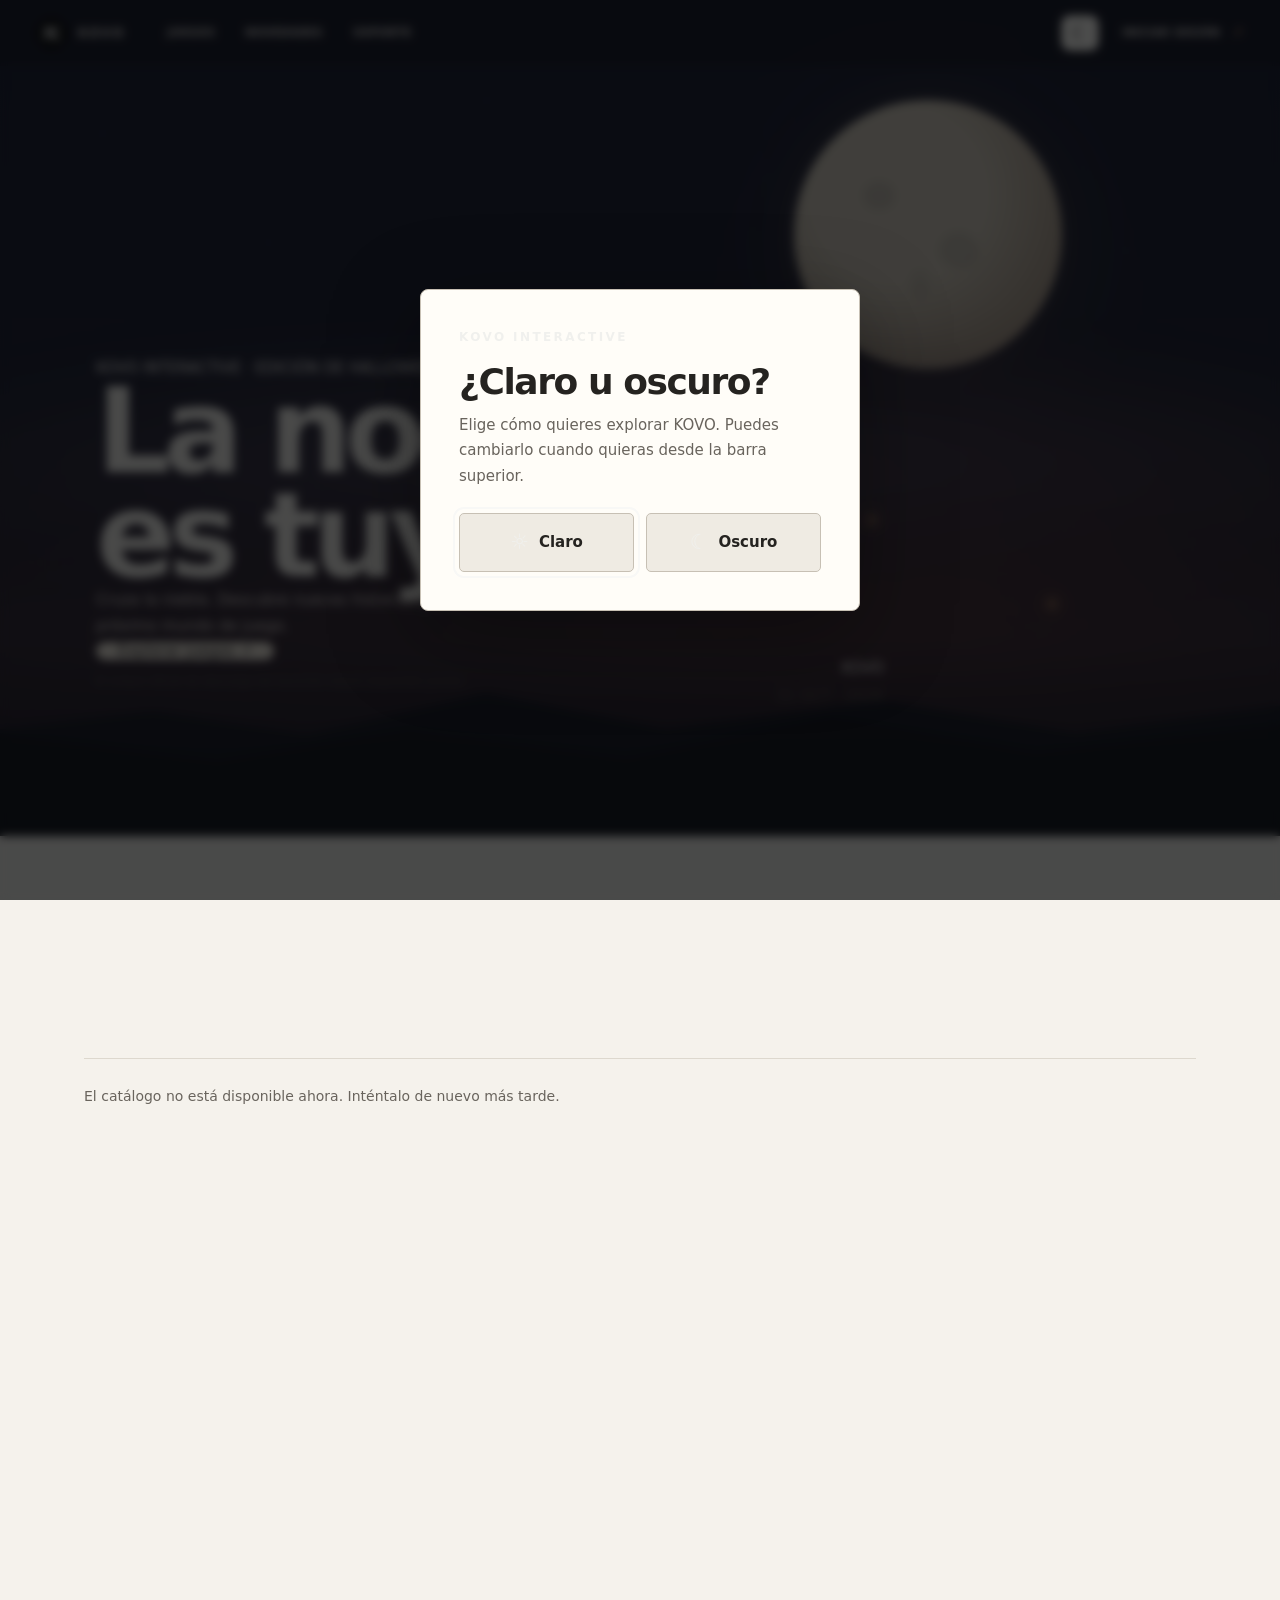
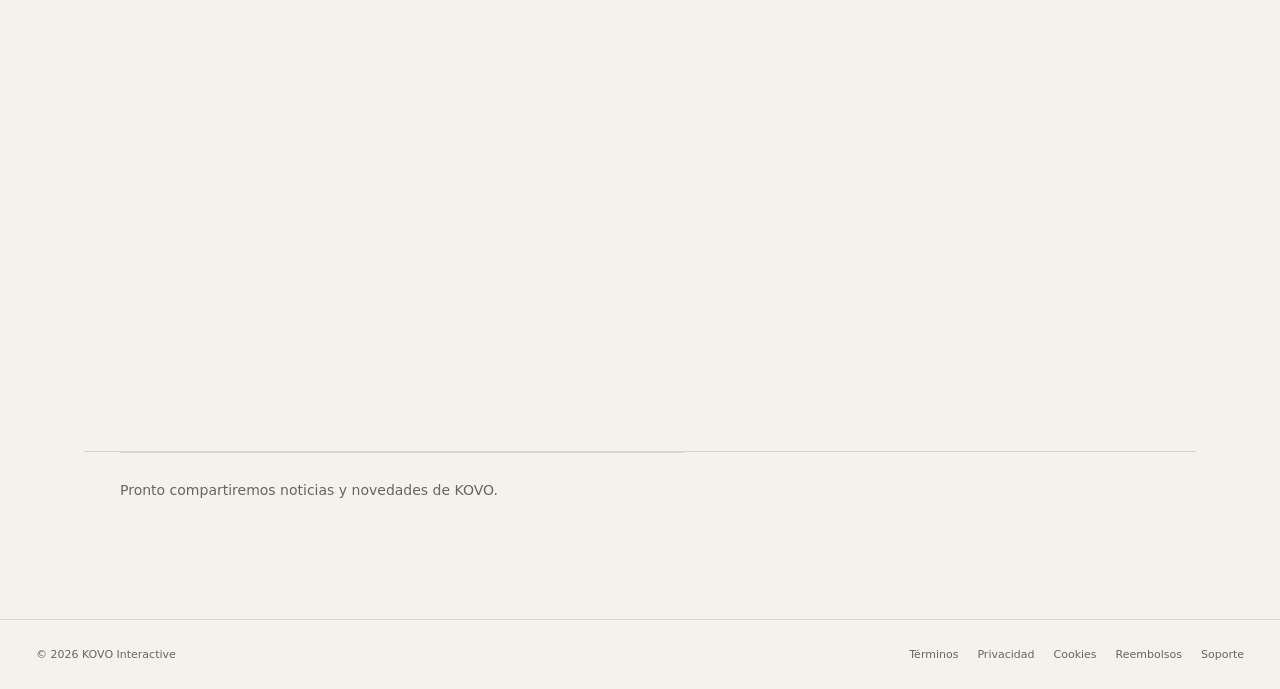
==== commit fd211953: "Simplificar pie de escena Halloween" ====
--- a/index.html
+++ b/index.html
@@ -17,7 +17,7 @@
 <a class="skip-link" href="#contenido">Saltar al contenido</a>
 <header class="top"><div class="wrap"><a class="brand" href="index.html" aria-label="KOVO Interactive, inicio"><img src="assets/kovo-mark.png" alt="" width="32" height="32"><span>KOVO</span></a><nav aria-label="Principal"><a href="games.html">Juegos</a><a href="#newswire">Novedades</a><a href="support.html">Soporte</a></nav><div class="right"><a class="account-link" id="nav-account" href="account.html">Iniciar sesión <span aria-hidden="true">↗</span></a><a class="header-download" id="header-dl" aria-label="Descargar launcher KOVO" hidden>Launcher <span aria-hidden="true">↓</span></a></div></div></header>
 <main id="contenido">
-<section class="showreel halloween-showreel" aria-label="Edición especial de Halloween"><div class="halloween-scene" aria-hidden="true"><div class="halloween-stars"></div><div class="halloween-moon"></div><div class="halloween-cloud halloween-cloud-back"></div><div class="halloween-cloud halloween-cloud-front"></div><div class="halloween-haze"></div><div class="halloween-ridge"></div><span class="halloween-glow halloween-glow-one"></span><span class="halloween-glow halloween-glow-two"></span></div><div class="showreel-copy halloween-copy" id="showreel-copy"><p class="showreel-label">KOVO INTERACTIVE · EDICIÓN DE HALLOWEEN</p><h1>La noche<br>es tuya.</h1><p class="showreel-description">Cruza la niebla. Descubre nuevas historias y encuentra tu próximo mundo de juego.</p><div class="showreel-actions"><a class="pill-action pill-light" href="games.html">Explorar juegos <span aria-hidden="true">↗</span></a><a class="pill-action pill-outline" id="dl" hidden>Descargar launcher <span aria-hidden="true">↓</span></a></div><p class="download-note" id="dl-hint" aria-live="polite"></p></div><a class="scroll-hint" href="#worlds"><span>ENTRA EN LA NOCHE</span><span class="scroll-hint-line" aria-hidden="true"></span></a><span class="showreel-count" aria-hidden="true">KOVO <span>31 OCT · 2026</span></span></section>
+<section class="showreel halloween-showreel" aria-label="Edición especial de Halloween"><div class="halloween-scene" aria-hidden="true"><div class="halloween-stars"></div><div class="halloween-moon"></div><div class="halloween-cloud halloween-cloud-back"></div><div class="halloween-cloud halloween-cloud-front"></div><div class="halloween-haze"></div><div class="halloween-ridge"></div><span class="halloween-glow halloween-glow-one"></span><span class="halloween-glow halloween-glow-two"></span></div><div class="showreel-copy halloween-copy" id="showreel-copy"><p class="showreel-label">KOVO INTERACTIVE · EDICIÓN DE HALLOWEEN</p><h1>La noche<br>es tuya.</h1><p class="showreel-description">Cruza la niebla. Descubre nuevas historias y encuentra tu próximo mundo de juego.</p><div class="showreel-actions"><a class="pill-action pill-light" href="games.html">Explorar juegos <span aria-hidden="true">↗</span></a><a class="pill-action pill-outline" id="dl" hidden>Descargar launcher <span aria-hidden="true">↓</span></a></div><p class="download-note" id="dl-hint" aria-live="polite"></p></div><span class="showreel-count" aria-hidden="true">KOVO <span>31 OCT · 2026</span></span></section>
 <section class="worlds-section" id="worlds" aria-labelledby="worlds-title"><div class="section-intro" data-reveal><h2 id="worlds-title">Historias que se juegan.</h2><a class="text-action compact" href="games.html">Ver todo el catálogo <span aria-hidden="true">↗</span></a></div><div id="featured" class="world-list" aria-live="polite"><p class="loading-line">Cargando juegos <span aria-hidden="true">···</span></p></div></section>
 <section class="library-stage" data-reveal aria-labelledby="library-title"><img class="library-wordmark" src="assets/kovo-wordmark-stage.png" alt="" loading="lazy"><div class="library-stage-shade" aria-hidden="true"></div><div class="library-stage-copy"><h2 id="library-title">Tu biblioteca,<br>lista para jugar.</h2><p>Un lugar para descubrir, reclamar y volver a tus juegos.</p><a class="pill-action pill-light" href="account.html">Crear cuenta KOVO <span aria-hidden="true">↗</span></a></div></section>
 <section class="dispatch-section" id="newswire" aria-labelledby="dispatch-title"><div class="section-intro" data-reveal><h2 id="dispatch-title">Desde KOVO.</h2><a class="text-action compact" href="games.html">Explorar juegos <span aria-hidden="true">↗</span></a></div><div id="news" class="dispatch-list" aria-live="polite"><p class="loading-line">Cargando novedades <span aria-hidden="true">···</span></p></div></section>
